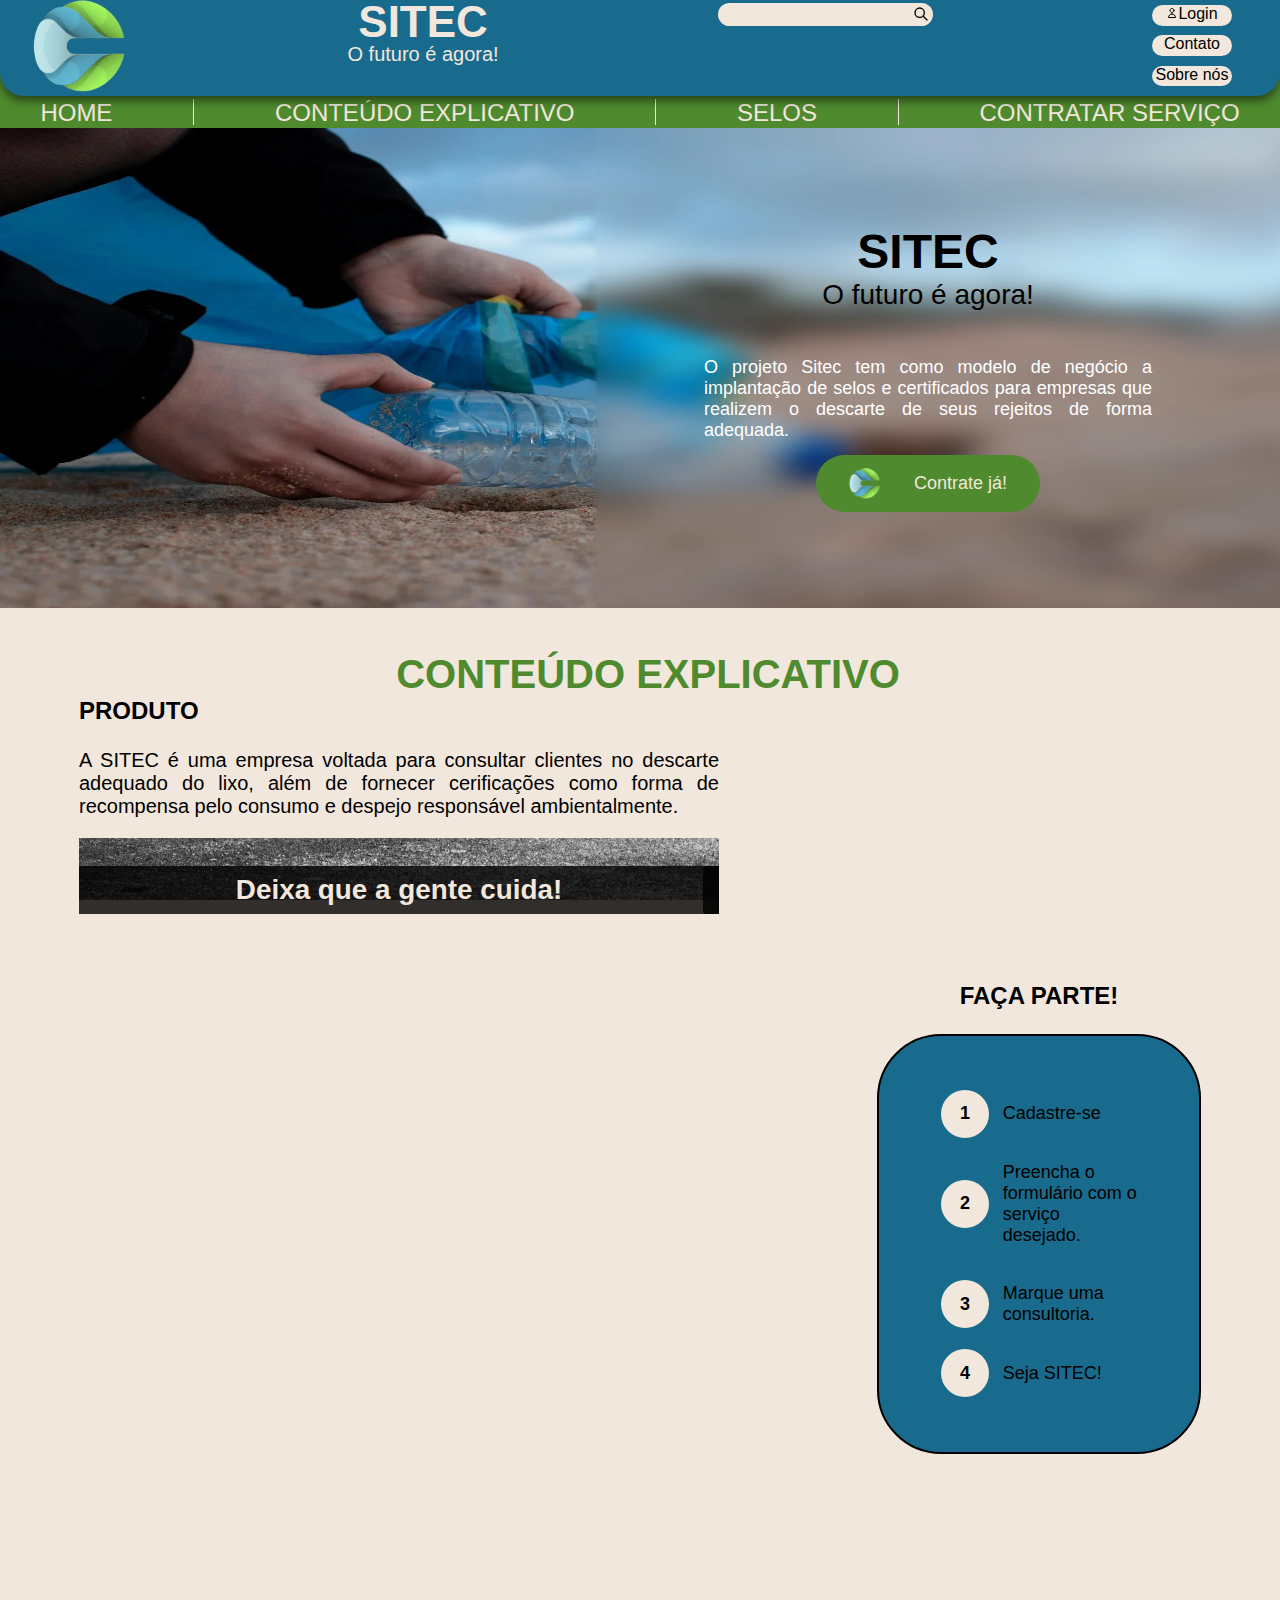
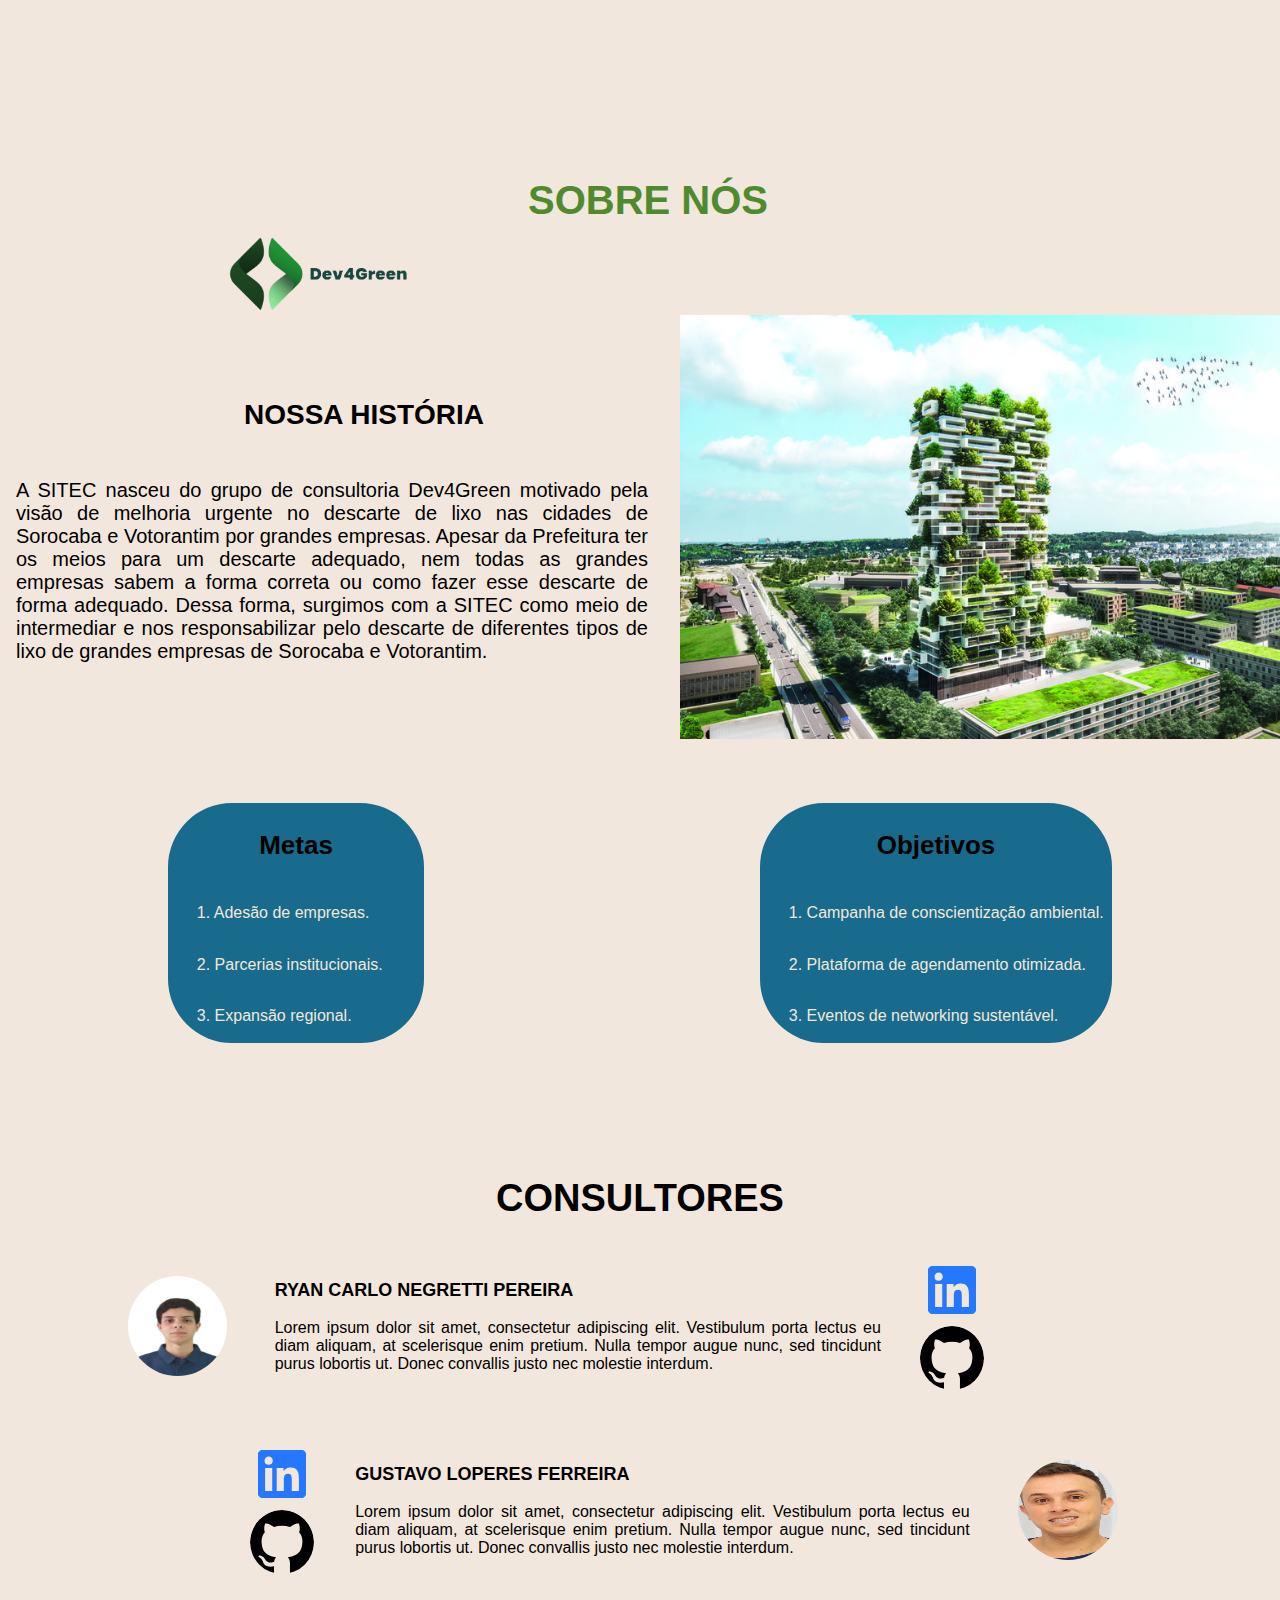
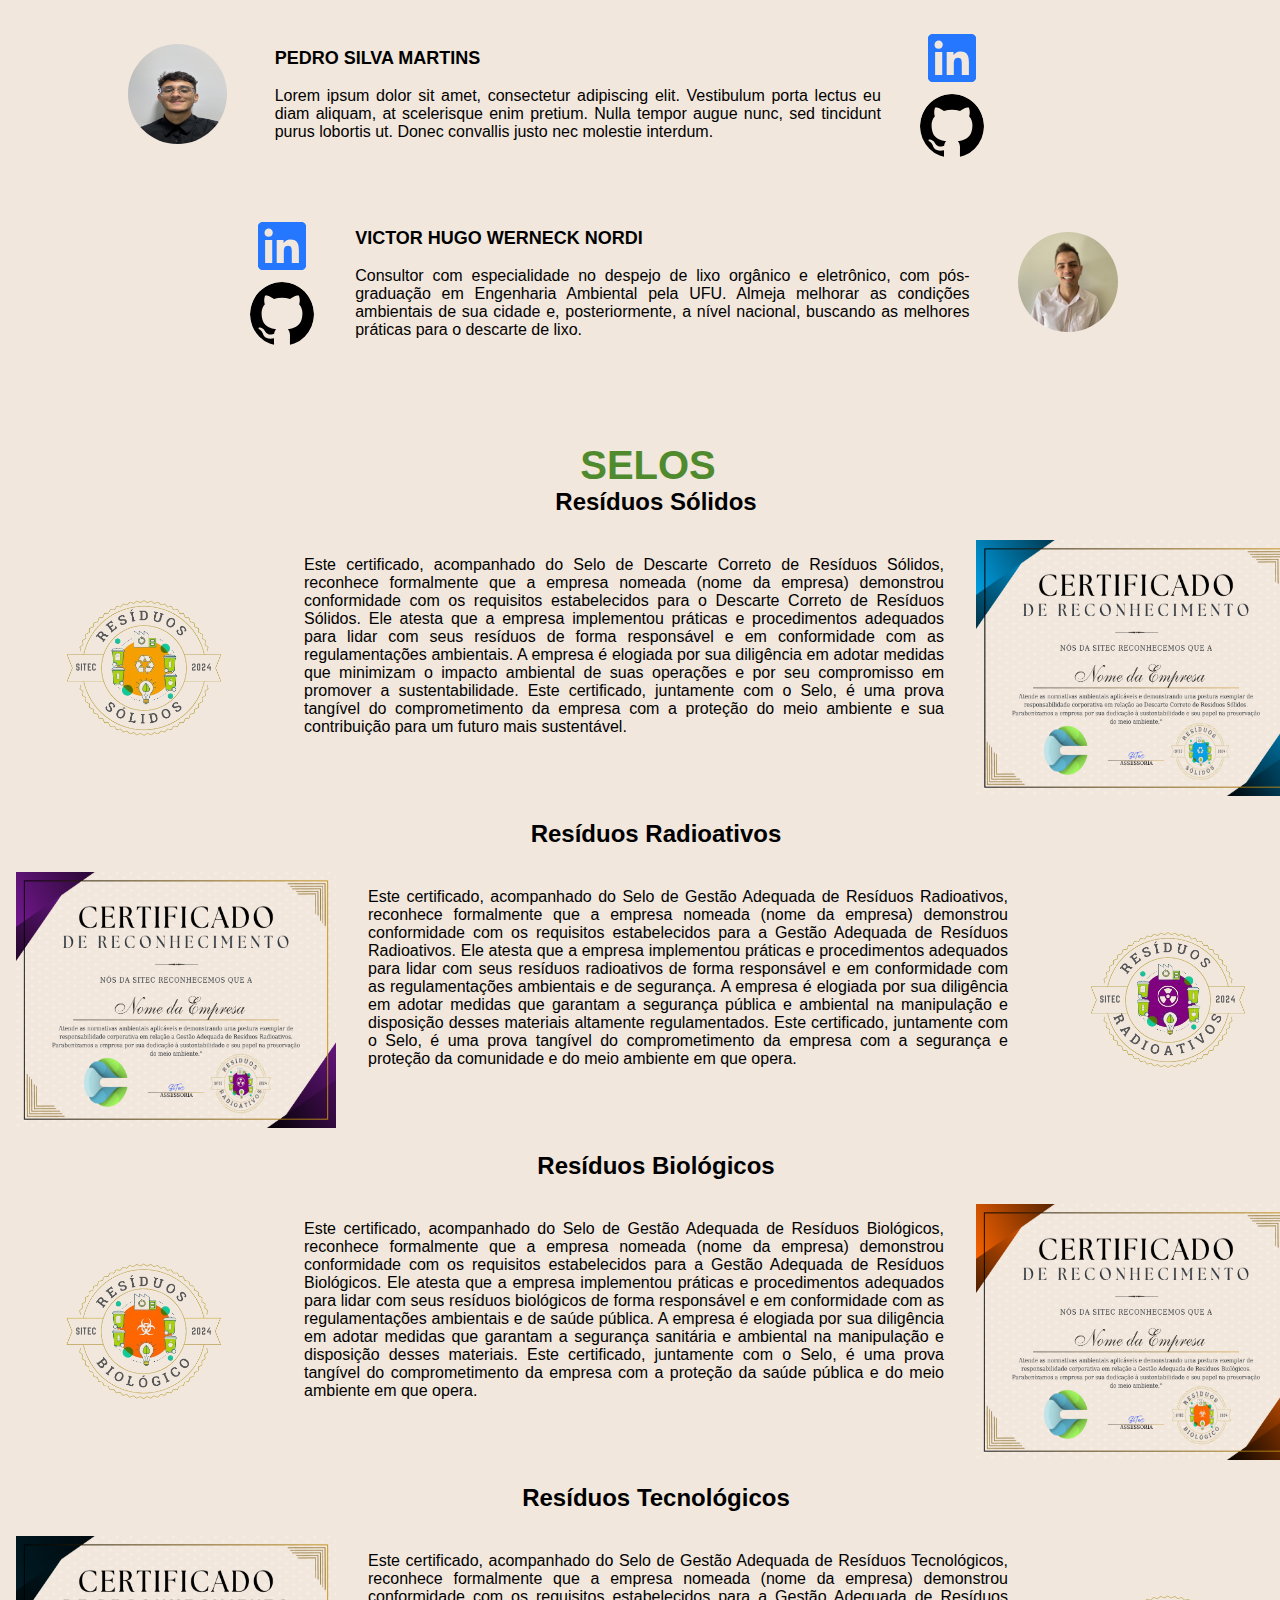
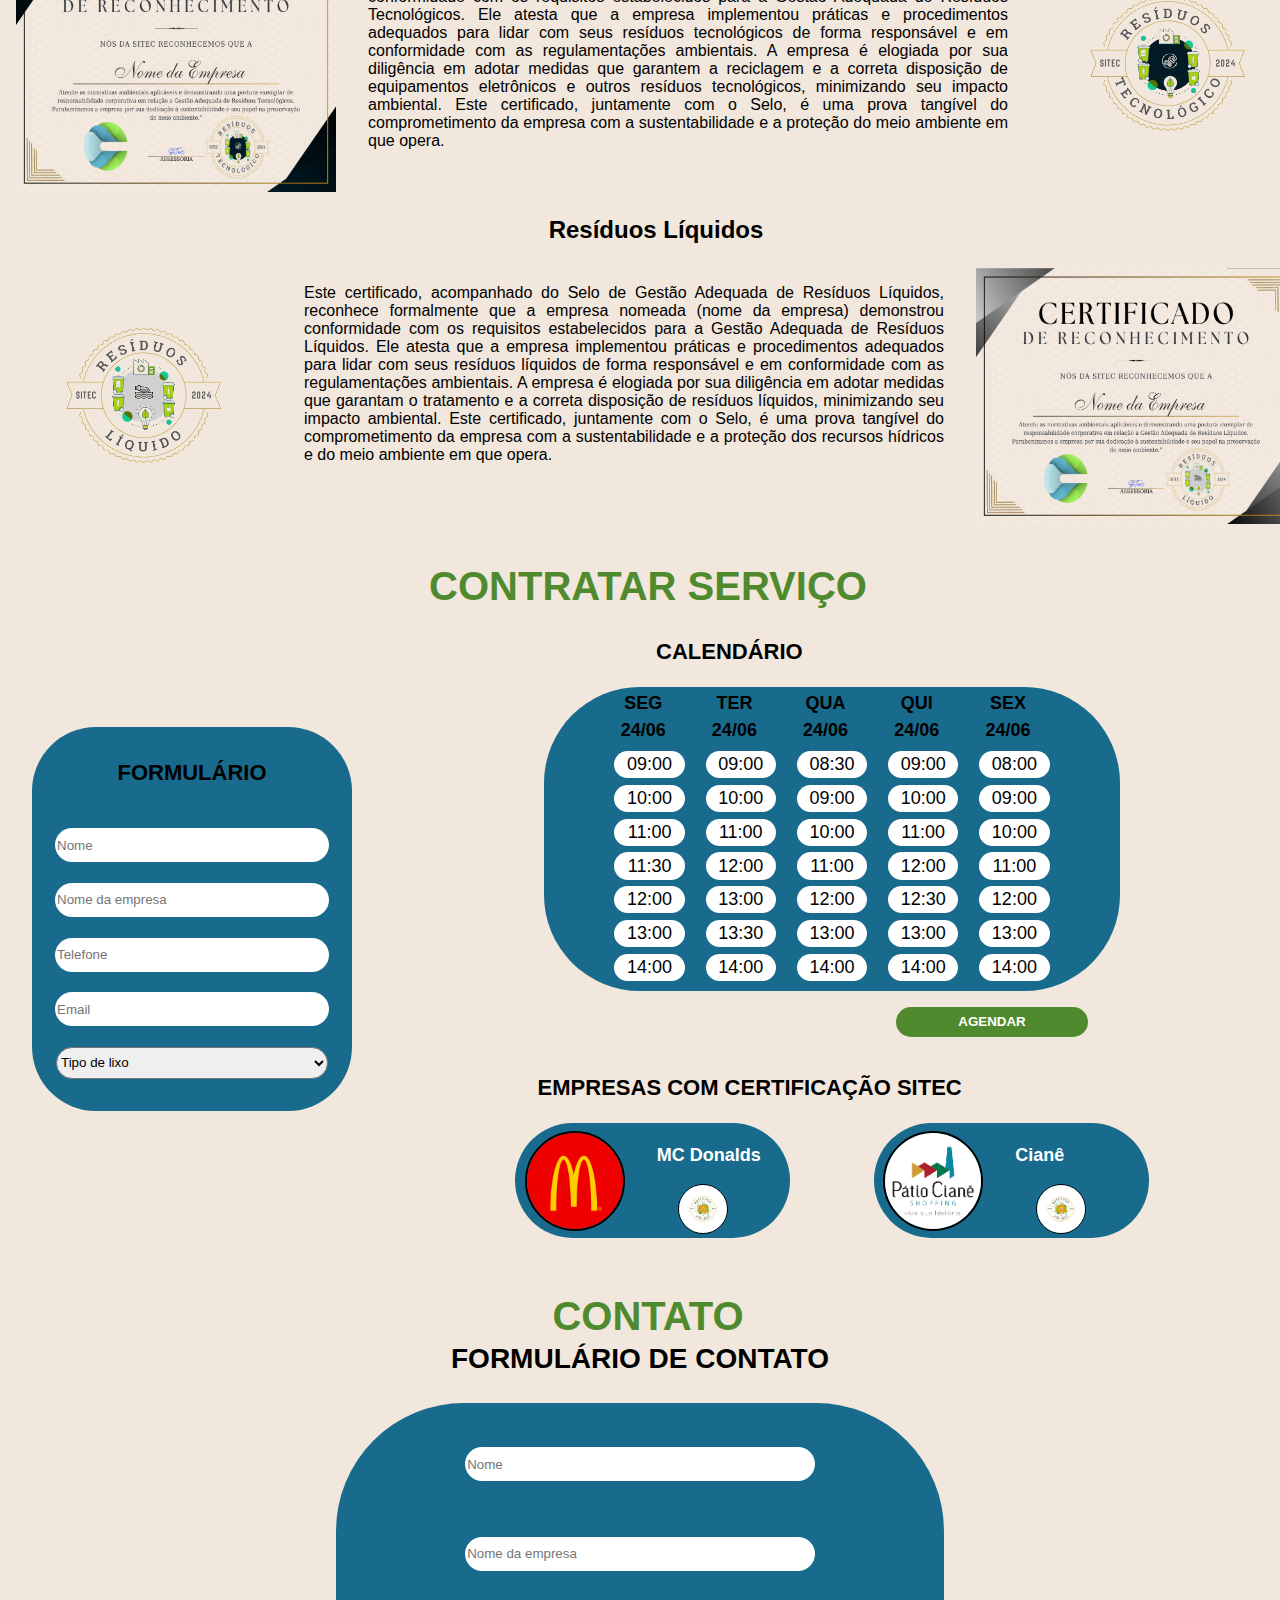
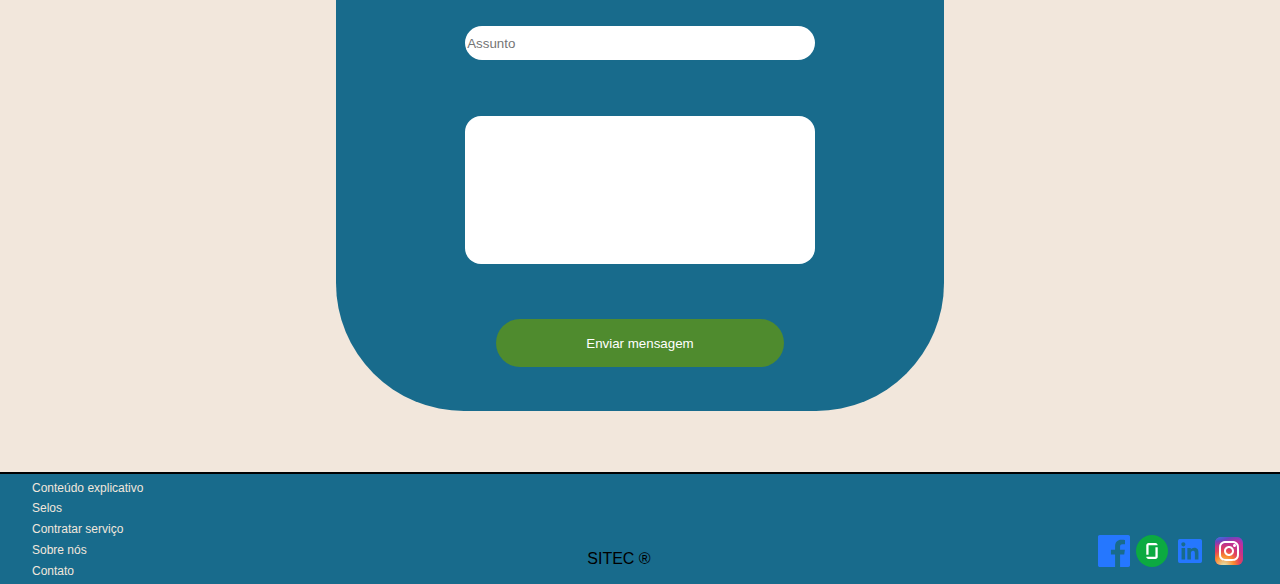
==== index.html @ db208765 "🚑️ BARRA HORIZONTAL REMOVIDA" ====
<!DOCTYPE html>
<html lang="en">
<head>
    <meta charset="UTF-8">
    <meta name="viewport" content="width=device-width, initial-scale=1.0">
    <link rel="icon" type="image/x-icon" href="/imgs/sitec-logo-no-bg.png">
    <link rel="stylesheet" href="style.css">

    <script src= 
"https://cdn.jsdelivr.net/npm/bootstrap@5.2.3/dist/js/bootstrap.bundle.min.js"> 
    </script> 
    <title>SITEC</title>
</head>
<body>
    <div id="header-div">
        <img src="./imgs/sitec-logo-no-bg.png" alt="Logo" id="main-logo">
        <div id="sitec-div">
            <p id="sitec-header">SITEC</p>
            <p id="sitec-tag-header">O futuro é agora!</p>
        </div>
        <div id="search-div">
            <img src="./imgs/lupa.svg" alt="Lupa">
        </div>
        <div id="buttons-header">
            <a class="button-header" href="index1.html">
            <img src="./imgs/user.svg" alt="User">Login</a>
            <a class="button-header" href="#contato">Contato</a>
            <a href="#sobre-nos" class="button-header" id="sobre-nos-but">Sobre nós</a>
        </div>
    </div>
    <div id="tabs-div" class="tabs-div">
        
        <a class="tabs-text" href="#main-pic">
        <p>HOME</p>
        </a>
        <div class="divider"></div>
        <a class="tabs-text" href="#conteudo-explicativo">
        <p>CONTEÚDO EXPLICATIVO</p>
        </a>
        <div class="divider"></div>
        <a class="tabs-text"  href="#selos">
        <p >SELOS</p>
        </a>
        <div class="divider"></div>
        <a class="tabs-text"  href="#contratar-servico">
        <p >CONTRATAR SERVIÇO</p>
        </a>
    </div>
    <div class="main-content">
        <div class="container-img">
        <img src="./imgs/main-pic.jpg" id="main-pic">
        <div class="top-right">
            <p id="img-txt-title">SITEC</p>
            <p id="img-txt-tag">O futuro é agora!</p>
            <p id="text-img">O projeto Sitec tem como modelo de negócio a implantação de selos e certificados para empresas que realizem o descarte de seus rejeitos de forma adequada. </p>
            <a id="main-button" href="#contratar-servico">
                <img src="/imgs/sitec-logo-no-bg.png" alt="Logo" id="img-button">
                <p id="button-text">Contrate já!</p>
            </a>
        </div>
        </div>
        <div id="conteudo-explicativo" class="tab">
            <p class="tab-title">CONTEÚDO EXPLICATIVO</p>
            <div class="tab-content" id="conteudo-div">
                <div id="produto-left">
                    <div id="explicacao-produto">
                        <p class="titles">PRODUTO</p>
                        <p class="texts-produto">A SITEC é uma empresa voltada para consultar clientes no descarte adequado do lixo, além de fornecer cerificações como forma de recompensa pelo consumo e despejo responsável ambientalmente.</p>
                    </div>
                    <div id="carrousel">
                        <div class="carousel_items">
                            <div class="carousel_item item1">
                                <p class="carousel_text">Deixa que a gente cuida!</p>
                            </div>
                            <div class="carousel_item item2">
                                <p class="carousel_text">Seja SITEC!</p>
                            </div>
                            <div class="carousel_item item3">
                                <p class="carousel_text">Cuidando do ambiente!</p>
                            </div>
                          </div>
                    </div>
                </div>
                <div  id="produto-right">
                    <p class="titles-parte">FAÇA PARTE!</p>
                    <div id="tutorial">
                        <div class="tutorial-item">
                            <div class="componente-tutorial">
                                <div class="circle-tutorial">
                                    <p class="tutorial-number">1</p>
                                    
                                </div>

                                    <div class="txt-tutorial-div">
                                <p class="tutorial-txt">Cadastre-se</p>
                                    </div>
                            </div>
                        </div>
                        <div class="tutorial-item">
                            <div class="componente-tutorial">
                                <div class="circle-tutorial">
                                    <p class="tutorial-number">2</p>
                                </div>
                                <div class="txt-tutorial-div">
                                <p class="tutorial-txt">Preencha o formulário com o serviço desejado.</p>
                            </div>
                        </div>
                        </div>
                        <div class="tutorial-item">
                            <div class="componente-tutorial">
                                <div class="circle-tutorial">
                                    <p class="tutorial-number">3</p>
                                </div>
                                <div class="txt-tutorial-div">
                                <p class="tutorial-txt">Marque uma consultoria.</p>
                            </div>
                            </div>
                        </div>
                        <div class="tutorial-item">
                            <div class="componente-tutorial">
                                <div class="circle-tutorial">
                                    <p class="tutorial-number">4</p>
                                </div>
                                <div class="txt-tutorial-div">
                                <p class="tutorial-txt">Seja SITEC!</p>
                            </div>
                            </div>
                        </div>
                    </div>
                </div>
            </div>
        </div>
        
        <div id="sobre-nos" class="tab">
            <p class="tab-title">SOBRE NÓS</p>
            <div class="tab-content" id="conteudo-dev">
                <div id="nossa-historia" class="tab" >
                    
                    <img src="./imgs/Logo-dev-semfundo.png" width="200px">
                    
                    
                </div>
            </div>
                <div class="balaorow">  
                    <div id="nossa-historia-texto">
                    <p class="historia-titulo" >NOSSA HISTÓRIA</p>
                        <p class="texts">A SITEC nasceu do grupo de consultoria Dev4Green motivado pela visão de melhoria urgente no descarte de lixo nas cidades de Sorocaba e Votorantim por grandes empresas. Apesar da Prefeitura ter os meios para um descarte adequado, nem todas as grandes empresas sabem a forma correta ou como fazer esse descarte de forma adequado. Dessa forma, surgimos com a SITEC como meio de intermediar e nos responsabilizar pelo descarte de diferentes tipos de lixo de grandes empresas de Sorocaba e Votorantim.</p>
                    </div><img src="./imgs/img-nossa-historia" width="600px">
                </div>
            </div>
            <div class="div-bordas-metas">
            <div id="tutorial-metas" >
                            <p class="tutorial-number-dev">Metas</p>
                            <p class="tutorial-number-dev-txt">1. Adesão de empresas.</p>

                            <p class="tutorial-number-dev-txt">2. Parcerias institucionais.</p>
                            <p class="tutorial-number-dev-txt">3. Expansão regional.</p>
            </div>
         
            <div id="tutorial-objetivos">

                                <p class="tutorial-number-dev">Objetivos</p>

                                <p class="tutorial-number-dev-txt">1. Campanha de conscientização ambiental.</p>
                                <p class="tutorial-number-dev-txt">2. Plataforma de agendamento otimizada.</p>
                                <p class="tutorial-number-dev-txt">3. Eventos de networking sustentável.</p>
            </div>
            </div>
            <div id="div-consult">
                <p class="consultores-titulo" >CONSULTORES</p>
                <div class="div-consultores">
                    <div class="left-pp-consultores">
                        <img class="consultores-img" src="./imgs/Mídia.jpg" alt="Ryan">
                        <div class="txt-consultores">
                            <p class="nome-consultor">RYAN CARLO NEGRETTI PEREIRA</p>
                            <p class="resumo-consultor">Lorem ipsum dolor sit amet, consectetur adipiscing elit. Vestibulum porta lectus eu diam aliquam, at scelerisque enim pretium. Nulla tempor augue nunc, sed tincidunt purus lobortis ut. Donec convallis justo nec molestie interdum.</p>
                        </div>
                        <div class="div-social div-social-left">
                            <a href=""><img class="social-consultores" class="social-consultores" src="./imgs/linkedin.svg" alt="Linkedin"></a>
                            <a href="https://github.com/RyanCarloNegrettiPereira"><img class="social-consultores" src="./imgs/git.svg" alt="GitHub"></a>
                        </div>
                    </div>
                    <div class="right-pp-consultores">
                        <div class="div-social div-social-right">
                            <a href=""><img class="social-consultores" src="./imgs/linkedin.svg" alt="Linkedin"></a>
                            <a href="https://github.com/GLFspedine"><img class="social-consultores" src="./imgs/git.svg" alt="GitHub"></a>
                        </div>
                        
                        <div class="txt-consultores">
                            <p class="nome-consultor">GUSTAVO LOPERES FERREIRA</p>
                            <p class="resumo-consultor">Lorem ipsum dolor sit amet, consectetur adipiscing elit. Vestibulum porta lectus eu diam aliquam, at scelerisque enim pretium. Nulla tempor augue nunc, sed tincidunt purus lobortis ut. Donec convallis justo nec molestie interdum.</p>
                        </div>
                        <img class="consultores-img" src="./imgs/MicrosoftTeams-image (1).png" alt="Gustavo">
                    </div>
                    <div class="left-pp-consultores">
                        <img class="consultores-img" src="./imgs/WhatsApp Image 2024-03-07 at 21.15.32 (1).jpeg" alt="Pedro">
                        <div class="txt-consultores">
                            <p class="nome-consultor">PEDRO SILVA MARTINS</p>
                            <p class="resumo-consultor">Lorem ipsum dolor sit amet, consectetur adipiscing elit. Vestibulum porta lectus eu diam aliquam, at scelerisque enim pretium. Nulla tempor augue nunc, sed tincidunt purus lobortis ut. Donec convallis justo nec molestie interdum.</p>
                        </div>
                        <div class="div-social div-social-left">
                            <a href=""><img class="social-consultores" src="./imgs/linkedin.svg" alt="Linkedin"></a>
                            <a href="https://github.com/Pedro8k"><img class="social-consultores" src="./imgs/git.svg" alt="GitHub"></a>
                        </div>
                    </div>
                    <div class="right-pp-consultores">
                        <div class="div-social div-social-right">
                            <a href="https://www.linkedin.com/in/victor-hugo-werneck-nordi-65756019a"><img class="social-consultores" src="./imgs/linkedin.svg" alt="Linkedin"></a>
                            <a href="https://github.com/nordivi"><img class="social-consultores" src="./imgs/git.svg" alt="GitHub"></a>
                        </div>
                        
                        <div class="txt-consultores">
                            <p class="nome-consultor">VICTOR HUGO WERNECK NORDI</p>
                            <p class="resumo-consultor">Consultor com especialidade no despejo de lixo orgânico e eletrônico, com pós-graduação em Engenharia Ambiental pela UFU. Almeja melhorar as condições ambientais de sua cidade e, posteriormente, a nível nacional, buscando as melhores práticas para o descarte de lixo.</p>
                        </div>
                        <img class="consultores-img" src="./imgs/pp.jpg" alt="Victor">
                    </div>
                </div>
            </div>
        </div>

    <div id="selos" class="tab">
        <p class="tab-title">SELOS</p>
        <div class="tab-content" id="selos-div">
            <div class="tab-div">
                    <p class="titulo-selo">Resíduos Sólidos</p>
                    <div class="div-selos">
                        <img class="img-selo" src="./imgs/selo-residuos-solidos-removebg-preview.png" alt="Selo resíduos sólidos">
                        <p class="text-selo">
                            Este certificado, acompanhado do Selo de Descarte Correto de Resíduos Sólidos, reconhece formalmente que a empresa nomeada (nome da empresa) demonstrou conformidade com os requisitos estabelecidos para o Descarte Correto de Resíduos Sólidos. Ele atesta que a empresa implementou práticas e procedimentos adequados para lidar com seus resíduos de forma responsável e em conformidade com as regulamentações ambientais. A empresa é elogiada por sua diligência em adotar medidas que minimizam o impacto ambiental de suas operações e por seu compromisso em promover a sustentabilidade. Este certificado, juntamente com o Selo, é uma prova tangível do comprometimento da empresa com a proteção do meio ambiente e sua contribuição para um futuro mais sustentável.                        </p>
                        <img class="img-certificado" src="./imgs/Resíduos Sólidos.png" alt="Certificado resíduos">
                    </div>

                    <p class="titulo-selo">Resíduos Radioativos</p>
                    <div class="div-selos">
                        <img class="img-certificado" src="./imgs/Resíduos Radioativos.png" alt="Certificado resíduos">
                        <p class="text-selo">
                            Este certificado, acompanhado do Selo de Gestão Adequada de Resíduos Radioativos, reconhece formalmente que a empresa nomeada (nome da empresa) demonstrou conformidade com os requisitos estabelecidos para a Gestão Adequada de Resíduos Radioativos. Ele atesta que a empresa implementou práticas e procedimentos adequados para lidar com seus resíduos radioativos de forma responsável e em conformidade com as regulamentações ambientais e de segurança. A empresa é elogiada por sua diligência em adotar medidas que garantam a segurança pública e ambiental na manipulação e disposição desses materiais altamente regulamentados. Este certificado, juntamente com o Selo, é uma prova tangível do comprometimento da empresa com a segurança e proteção da comunidade e do meio ambiente em que opera.                        </p>
                        <img class="img-selo" src="./imgs/SITEC_RADIO-removebg-preview.png" alt="Selo resíduos sólidos">
                    </div>
                    <p class="titulo-selo">Resíduos Biológicos</p>
                    <div class="div-selos">
                        <img class="img-selo" src="./imgs/selo_biologico-removebg-preview.png" alt="Selo resíduos sólidos">
                        <p class="text-selo">
                            Este certificado, acompanhado do Selo de Gestão Adequada de Resíduos Biológicos, reconhece formalmente que a empresa nomeada (nome da empresa) demonstrou conformidade com os requisitos estabelecidos para a Gestão Adequada de Resíduos Biológicos. Ele atesta que a empresa implementou práticas e procedimentos adequados para lidar com seus resíduos biológicos de forma responsável e em conformidade com as regulamentações ambientais e de saúde pública. A empresa é elogiada por sua diligência em adotar medidas que garantam a segurança sanitária e ambiental na manipulação e disposição desses materiais. Este certificado, juntamente com o Selo, é uma prova tangível do comprometimento da empresa com a proteção da saúde pública e do meio ambiente em que opera.                        </p>
                        <img class="img-certificado" src="./imgs/Resíduos Biológicos.png" alt="Certificado resíduos">
                    </div>

                    <p class="titulo-selo">Resíduos Tecnológicos</p>
                    <div class="div-selos">
                        <img class="img-certificado" src="./imgs/Resíduos Tecnológicos.png" alt="Certificado resíduos">
                        <p class="text-selo">
                            Este certificado, acompanhado do Selo de Gestão Adequada de Resíduos Tecnológicos, reconhece formalmente que a empresa nomeada (nome da empresa) demonstrou conformidade com os requisitos estabelecidos para a Gestão Adequada de Resíduos Tecnológicos. Ele atesta que a empresa implementou práticas e procedimentos adequados para lidar com seus resíduos tecnológicos de forma responsável e em conformidade com as regulamentações ambientais. A empresa é elogiada por sua diligência em adotar medidas que garantem a reciclagem e a correta disposição de equipamentos eletrônicos e outros resíduos tecnológicos, minimizando seu impacto ambiental. Este certificado, juntamente com o Selo, é uma prova tangível do comprometimento da empresa com a sustentabilidade e a proteção do meio ambiente em que opera.                        </p>                        
                        <img class="img-selo" src="./imgs/selo_tecnologico-removebg-preview.png" alt="Selo resíduos sólidos">
                    </div>
                    <p class="titulo-selo">Resíduos Líquidos</p>
                    <div class="div-selos">
                        <img class="img-selo" src="./imgs/selo_residuo_liquido-removebg-preview.png" alt="Selo resíduos sólidos">
                        <p class="text-selo">
                            Este certificado, acompanhado do Selo de Gestão Adequada de Resíduos Líquidos, reconhece formalmente que a empresa nomeada (nome da empresa) demonstrou conformidade com os requisitos estabelecidos para a Gestão Adequada de Resíduos Líquidos. Ele atesta que a empresa implementou práticas e procedimentos adequados para lidar com seus resíduos líquidos de forma responsável e em conformidade com as regulamentações ambientais. A empresa é elogiada por sua diligência em adotar medidas que garantam o tratamento e a correta disposição de resíduos líquidos, minimizando seu impacto ambiental. Este certificado, juntamente com o Selo, é uma prova tangível do comprometimento da empresa com a sustentabilidade e a proteção dos recursos hídricos e do meio ambiente em que opera.                        </p>
                        <img class="img-certificado" src="./imgs/Resíduos Liquidos.png" alt="Certificado resíduos">
                    </div>
            </div>
        </div>
        
    </div>

    <div id="contratar-servico" class="tab">
        <p class="tab-title">CONTRATAR SERVIÇO</p>
        <div class="tab-content" id="contratar-div">
            <div id="formulario-contratar">
                
                <form id="form-contratar">
                    <div id="div-form">
                    <p id="title-formulario">FORMULÁRIO</p>
                    <input class="contratar-class" type="text" name="name" id="name" placeholder="Nome">
                    <input class="contratar-class" type="text" name="empresa" id="empresa" placeholder="Nome da empresa">
                    <input class="contratar-class" type="tel" name="telefone" id="telefone" placeholder="Telefone">
                    <input class="contratar-class" type="email" name="email" id="email" placeholder="Email">
                    <div class="multiselect">
                        <div class="selectBox" onclick="showCheckboxes()">
                          <select>
                            <option>Tipo de lixo</option>
                          </select>
                          <div class="overSelect"></div>
                        </div>
                        <div id="checkboxes">
                          <label for="one">
                            <input type="checkbox" id="one" />Orgânico</label>
                          <label for="two">
                            <input type="checkbox" id="two" />Eletrônico</label>
                          <label for="three">
                            <input type="checkbox" id="three" />Industrial</label>
                        </div>
                      </div>
                </div></form>
            </div> 
            <div id="right-contratar">
                <p class="contrate-txt">CALENDÁRIO</p>
                <div id="calendario-contratar">
                    <div id="div-calendario">
                        <div id="div-horario">
                            <div>
                                <p class="semana">SEG</p>
                                <p class="semana">24/06</p>
                                <p class="horario">09:00</p>
                                <p class="horario">10:00</p>
                                <p class="horario">11:00</p>
                                <p class="horario">11:30</p>
                                <p class="horario">12:00</p>
                                <p class="horario">13:00</p>
                                <p class="horario">14:00</p>
                            </div>
                            <div>
                                <p class="semana">TER</p>
                                <p class="semana">24/06</p>
                                <p class="horario">09:00</p>
                                <p class="horario">10:00</p>
                                <p class="horario">11:00</p>
                                <p class="horario">12:00</p>
                                <p class="horario">13:00</p>
                                <p class="horario">13:30</p>
                                <p class="horario">14:00</p>
                            </div>
                            <div>
                                <p class="semana">QUA</p>
                                <p class="semana">24/06</p>
                                <p class="horario">08:30</p>
                                <p class="horario">09:00</p>
                                <p class="horario">10:00</p>
                                <p class="horario">11:00</p>
                                <p class="horario">12:00</p>
                                <p class="horario">13:00</p>
                                <p class="horario">14:00</p>
                            </div>
                            <div>
                                <p class="semana">QUI</p>
                                <p class="semana">24/06</p>
                                <p class="horario">09:00</p>
                                <p class="horario">10:00</p>
                                <p class="horario">11:00</p>
                                <p class="horario">12:00</p>
                                <p class="horario">12:30</p>
                                <p class="horario">13:00</p>
                                <p class="horario">14:00</p>
                            </div>
                            <div>
                                <p class="semana">SEX</p>
                                <p class="semana">24/06</p>
                                <p class="horario">08:00</p>
                                <p class="horario">09:00</p>
                                <p class="horario">10:00</p>
                                <p class="horario">11:00</p>
                                <p class="horario">12:00</p>
                                <p class="horario">13:00</p>
                                <p class="horario">14:00</p>
                            </div>
                        </div>
                    </div>
                </div>
                <button class="main-button" id="botao-agendar">AGENDAR</button>
                <div id="empresas-contratar">
                    <p class="contrate-cal-txt">EMPRESAS COM CERTIFICAÇÃO SITEC</p>
                    <div id="empresas-sitec">
                        <div class="div-empresas">
                            <img src="./imgs/mc.jpg" alt="Mc Donalds" class='logo-empresas'>
                            <div class="empresa-borda">
                            <p class="txt-contratar">MC Donalds</p>
                            <img class="selo-contratar" src="./imgs/selo-residuos-solidos.png" alt="certificado residuos">
                            </div>
                        </div>
                        <div class="div-empresas">
                            <img src="./imgs/ciane.png" alt="Mc Donalds" class='logo-empresas'>
                            <div class="empresa-borda">
                            <p class="txt-contratar">Cianê</p>
                            <img class="selo-contratar" src="./imgs/selo-residuos-solidos.png" alt="certificado residuos">
                            </div>
                        </div>
                    </div>
                </div>
            </div>
        </div>
        
    </div>

    <div id="contato" class="tab">
        <p class="tab-title">CONTATO</p>
        <div class="tab-content" id="contato-div">
            <div id="contato-div" class="tab">
                <p id="txt-contato">FORMULÁRIO DE CONTATO</p>
                <div id="div-contato">
                    <form id="form-contato">
                        <input class="contato-class" type="text" name="name" id="name" placeholder="Nome">
                        <input class="contato-class" type="text" name="empresa" id="empresa" placeholder="Nome da empresa">
                        <input class="contato-class" type="text" name="assunto" id="assunto" placeholder="Assunto">
                        <textarea name="mensagem" id="msg" cols="30" rows="10"></textarea>
                        <button id="button-contato">Enviar mensagem</button>
                    </form>
                </div>
            </div>
        </div>
        
    </div>

    <div id="foot-note">
        <div id="foot-left">
            <a class="foot-content" href="#conteudo-explicativo">Conteúdo explicativo</a>
            <a class="foot-content"  href="#selos">Selos</a>
            <a class="foot-content" href="#contratar-servico">Contratar serviço</a>
            <a href="#sobre-nos" class="foot-content">Sobre nós</a>
            <a href="#contato" class="foot-content">Contato</a>
        </div>
        <p id="copyright">SITEC ®</p>
        <div id="foot-right">
            <img class="foot-img" src="./imgs/face.svg" alt="Face">
            <img class="foot-img" src="./imgs/glassdoor.svg" alt="Glassdoor">
            <img class="foot-img" src="./imgs/linkedin.svg" alt="Linkedin">
            <img class="foot-img" src="./imgs/instagram.svg" alt="Instagram">
        </div>
    </div>
    <script src="./functions.js"></script>
</body>
</html>
---- style.css ----
:root{
    --primary-color: #186B8C;
    --secondary-color: #4f8b2e;
    --background-color: #F2E7DC;
    --black: #000000;
    --project-font-family: 'Montserrat', sans-serif;
}

body {
    background-color: var(--background-color);
    font-family: var(--project-font-family);
    margin: 0;
    width: 100%;
    overflow-x: hidden;
    max-width: 100%;
}

#header-div {
    background-color: var(--primary-color);
    height: 6rem;
    border-radius: 0 0 1.5rem 1.5rem;
    box-shadow: 0px 5px 10px 0px rgba(0, 0, 0, 0.5);
    position: relative;
    z-index: 2;
    display: flex;
    flex-direction: row;
    justify-content: space-between;
}

#main-logo{
  width: 6rem;
  margin-left: 2rem
}

#sitec-div{
  display: flex;
  flex-direction: column;
  justify-content: space-around;
  align-items: center;
  height: 4rem;
}

#sitec-header{
  font-size: 44px;
  color: var(--background-color);
  margin-top: -0.2rem;
  font-weight: 900;
}

#sitec-tag-header{
  color: var(--background-color);
  font-size: 20px;
  margin-top: -3rem;
}

#buttons-header{
  display: flex;
  flex-direction: column;
  justify-content: space-around;
}

#button-register{
  display: flex;
  flex-direction: column;
  justify-content: space-around;
}

.button-header{
  height: 1.3rem;
  background-color: var(--background-color);
  width: 5rem;
  color: var(--black);
  margin-right: 3rem;
  border-radius: 2rem;
  text-align: center;
  cursor: pointer;
}

#sobre-nos{
  display: flex;
  flex-direction: column;
  justify-content: space-around;

}

#search-div{
  width: 13rem;
  background-color: var(--background-color);
  height: 1rem;
  margin-top: 0.2rem;
  display: flex;
  justify-content: end;
  padding: 0.2rem;
  border-radius: 2rem;
}



.tabs-div {
    background-color: var(--secondary-color);
    width: 100%; 
    display: flex;
    flex-direction: row;
    height: 17rem;
    z-index: 1; 
    justify-content: space-around;
    box-shadow: 0px 5px 10px 0px rgba(0, 0, 0, 0.5);
    border: none;
    margin-top: -15rem;
}

.tabs-text{
  color: var(--background-color);
  font-size: 24px;
  margin-top: 13.7rem;
}

.divider{
  background-color: var(--background-color);
  height: 26px;
  width: 1px;
  margin-top: 15.2rem;
}

.sticky {
    position: fixed;
    top: 0;
    width: 100%;
    z-index: 3;
}

#main-pic {
    height: 30rem;
    width: 100%;
}

.top-right {
    position: absolute;
    top: 10%;
    right: 10%;
    display: flex;
    flex-direction: column;
    align-items: center;
  }

  .container-img {
    position: relative;
    text-align: center;
    color: white;
    
  }

  #img-txt-title{
    font-size: 48px;
    color: var(--black);
    font-family: var(--project-font-family);
    font-weight: bold;
  }

  #img-txt-tag{
    font-size: 28px;
    color: var(--black);
    margin-top: -3rem;
    font-family: var(--project-font-family);
  }

  .tab-title{
    color: var(--secondary-color);
    font-weight: 800;
    font-size: 40px;
    text-align: center;
    margin-left: 1rem;
    align-items: center;
    margin-bottom: -1.5rem;
  }

  #text-img{
    width:28rem;
    height: 8rem;
    justify-content: center;
    display: flex;
    font-size: 18px;
    text-align: justify;
  }

 

  #img-button{
    width: 2rem;
  }


  #tutorial-objetivos{
    margin: 4rem;
    width: 24rem;
    background-color: var(--primary-color);
    height: 15rem;
    border-radius: 4rem;
    align-self: center;
  }

  #tutorial-metas{
    margin: 4rem;
    width: 16rem;
    background-color: var(--primary-color);
    height: 15rem;
    border-radius: 4rem;
    display: flex;
    flex-direction: column;
    justify-content: space-evenly;
  }

  #tutorial-objetivos{
    margin: 4rem;
    width: 22rem;
    background-color: var(--primary-color);
    height: 15rem;
    border-radius: 4rem;
    align-self: center;
    display: flex;
    flex-direction: column;
    justify-content: space-evenly;
  }

  #componente-tutorial-metas{
    display: flex;
    flex-direction: row;
    justify-content: space-evenly;
    align-items: center;
  }

  #circle-metas-tutorial{
    border-radius: 50%;
    background-color: var(--background-color);
    width: 3rem;
    height: 3rem;
    text-align: center;
    display: flex;
  }

  #main-button{
    display: flex;
    flex-direction: row;
    justify-content: space-evenly;
    width: 14rem;
    border: none;
    cursor: pointer;
    background-color: var(--secondary-color);
    border-radius: 4rem;
    align-items: center;
    margin-top: -3rem;
  }

  #button-text{
    font-weight: 500;
    font-size: 18px;
    
  }

  .titles {
    color: var(--black);
    font-weight: bold;
    font-size: 24px;
  }

  .texts {
    color: var(--black);
    font-weight: 300;
    font-size: 20px;
    text-align: justify;
    width: 100%;
    margin-right: 4rem;
    align-self: center;
  }

  #conteudo-div{
    display: flex;
    flex-direction: row;
    justify-content: space-around;
    align-items: center;
  }

  #conteudo-dev{
    display: flex;
    flex-direction: row;
    justify-content: left;

  }

  #Dev{
    width: 8rem;
    margin-left: 2rem
  }

  #tutorial{
    width: 14rem;
    background-color: var(--primary-color);
    height: 20rem;
    border-radius: 4rem;
    align-self: center;
    border: 2px solid var(--black)
  }

  #produto-left {
    width: 50%;
  }

  .carrousel-img{
    width: 36rem;
  }

  .texts-produto{
    color: var(--black);
    font-weight: 300;
    font-size: 20px;
    text-align: justify;
    width: 100%;
    margin-right: 4rem;
    align-self: center;
  }

  .div-bordas-metas{
    display: flex;
    flex-direction: row;
    justify-content: space-around;
    align-items: center;
  }

  #explicacao-produto{
    text-align: left;
  }

  .circle-tutorial{
    border-radius: 50%;
    background-color: var(--background-color);
    width: 3rem;
    height: 3rem;
    text-align: center;
    display: flex;
    
  }

  #tutorial{
    display: flex;
    flex-direction: column;
    justify-content: space-evenly;
    padding: 3rem;
  }

a{
  text-decoration: none;
  color: var(--background-color)
}
  .tutorial-number{
    color: var(--black);
    align-self: center;
    padding-left: 1.2rem;
    font-weight: bold;
    font-size: 18px;
  }

  .tutorial-number-dev{
    align-self: center;
    font-weight: 900;
    font-size: 26px;
  }

  .componente-tutorial{
    display: flex;
    flex-direction: row;
    justify-content: space-evenly;
    align-items: center;
    
  }

  .txt-tutorial-div{
    width: 60%;
    color: var(--black)
  }

  .tutorial-txt{
    font-size: 18px;
    font-weight: 500;
  }

  #foot-left{
    display: flex;
    flex-direction: column;
    justify-content: space-evenly;
  }

  #foot-note{
    width: 100%;
    height: 6.9rem;
    border-top: 2px solid black;
    background-color: var(--primary-color);
    display: flex;
    flex-direction: row;
    justify-content: space-between;
    padding-left: 2rem;
  }

  textarea{
    resize: none;
  }

.foot-content{
  font-size: 12px;
  text-align: left;
}

#copyright{
  display: flex;
  align-self: end;
  justify-content: end;
}

#foot-right{
  display: flex;
  flex-direction: row;
  height: 2rem;
  margin-right: 4rem;
  align-items: end;
  padding-top: 4rem;
}

.foot-img{
  height: 2rem;
  align-self: end;
  margin: 0.2rem;
}


#formulario-contratar{
  width: 20rem;
  height: 24rem;
  background-color: var(--primary-color);
  border-radius: 4rem;
  display: flex;
  flex-direction: column;
  justify-content: space-evenly;
  margin: 2rem
}

#form-contratar{
  height: 100%;
  width: 100%;
}

#div-form{
  display: flex;
  flex-direction: column;
  align-items: center;
  justify-content: space-around;
  height: 100%;
  padding: 0 1.3rem 0 1.3rem
}

#title-formulario{
  font-weight: bold;
  font-size: 22px
}

.contratar-class{
  height: 2rem;
  width: 16rem;
  border-radius: 6rem;
  border: none;
  margin: 0px 1rem 0px 1rem;
  padding-right: 1rem;
}

#contratar-servico{
  width: 100%
}

#botao-agendar{
  height: 1.9rem;
  width: 12rem;
  border: none;
  border-radius: 6rem;
  background-color: var(--secondary-color);
  color: white;
  font-weight: 700;
  margin-top: 1rem;
  align-self: end;
  margin-right: 12rem;
}

#botao-consultoria{
  height: 1.9rem;
  width: 12rem;
  border: none;
  border-radius: 6rem;
  background-color: var(--secondary-color);
  color: white;
  font-weight: 700;
}

#calendario-contratar{
  background-color: var(--primary-color);
  width: 36rem;
  height: 19rem;
  border-radius: 6rem;
  border: none
}

#right-contratar{
  width: 100%;
  height: 100%;
  display: flex;
  justify-content: center;
  flex-direction: column;
  align-items: center;
  color: var(--black);
  font-size: 18px;
  margin-top: 2rem;
}

#contratar-div{
  display: flex;
  flex-direction: row;
  justify-content: space-around;
  width: 100%;
  align-items: center;
}

.contrate-txt{
  align-self: start;
  color: var(--black);
  font-size: 22px;
  font-weight: bold;
  margin-left: 17rem;
}

.contrate-cal-txt{
  align-self: start;
  color: var(--black);
  font-size: 22px;
  font-weight: 600;
  margin-left: 4rem;
}

#div-horario{
  display: flex;
  flex-direction: row;
  justify-content: space-between;
  width: 100%;
  padding: 4rem;
}

.horario{
  border: none;
  border-radius: 3rem;
  background-color: white;
  padding: 0.2rem;
  margin: 0.4rem;
  width: 4rem;
  text-align: center;
  font-weight: 500;
  cursor: pointer;
}

.semana{
  padding: 0.2rem;
  margin: 0;
  text-align: center;
  width: 4rem;
  font-weight: bold;
}

#div-calendario{
  display: flex;
  flex-direction: row;
  justify-content: center;
  align-items: center;
  height: 100%;
}

#empresas-sitec{
  display: flex;
  flex-direction: row;
  justify-content: space-around;
  width: 100%;
}

.div-empresas{
  width: 16rem;
  height: 6rem;
  background-color: var(--primary-color);
  border-radius: 4rem;
  display: flex;
  flex-direction: row;
  padding: 0.6rem;
  justify-content: flex-start;
  align-items: center;
}

#empresas-contratar{
  display: flex;
  flex-direction: column;
  justify-content: space-around;
  width: 80%;
  margin-bottom: 1rem;
  margin-top: 1rem;
}

.logo-empresas{
  width: 6rem;
  height: 6rem;
  border-radius: 6rem;
  border: 2px solid black;


}

.txt-contratar{
  font-weight: bold;
  margin-left: 2rem;
  color: white
}

#div-contato{
  width: 38rem;
  height: 38rem;
  background-color: var(--primary-color);
  border-radius: 8rem;
  display: flex;
}

#contato-div{
  display: flex;
  flex-direction: column;
  justify-content: center;
  align-items: center;
  margin-bottom: 1.9rem
}

#txt-contato{
  font-weight: bold;
  font-size: 28px;
}

.selo-contratar{
  width: 3rem;
  height: 3rem;
  border-radius: 2rem;
  border: 1px solid black;
  align-self: center;
}

.empresa-borda{
  display: flex;
  flex-direction: column;
  justify-content: center;
  align-items: start;
  width: 100%;
}

.carousel_items {
  display: flex;
  wrap: nowrap;
  overflow: hidden;
}

.carousel_item {
  position: relative;
  min-width: 100%;
  height: 100vh;
  transition: all 0.5s linear;
  background-repeat: no-repeat;
  background-size: cover;
  background-attachment: fixed;
}
.carousel_text {
  position: absolute;
  left: 50%;
  transform: translate(-50%);
  padding: 0.5rem 1rem;
  border-radius: 3px;
  background-color: rgba(0, 0, 0, 0.8);
  color: var(--background-color);
  font-size: calc(1.5rem + 0.3vw);
  font-weight: bolder;
  width: 100%;
  text-align: center;
}

.titles-parte{
  color: var(--black);
  font-weight: bold;
  font-size: 24px;
  text-align: center;
}

.item1 {
  background-image: url('./imgs/carrousel1.jpg');
}
.item2 {
  background-image: url('./imgs/carrousel2.jpg');
}
.item3 {
  background-image: url('./imgs/carrousel3.jpg');
}

#form-contato{
  width: 100%;
  display: flex;
  flex-direction: column;
  justify-content: space-around;
  padding: 1rem;
}

.contato-class{
  width: 60%;
  align-self: center;
  height: 2rem;
  border-radius: 4rem;
  border: none;
}

textarea{
  height: 9rem;
  width: 60%;
  align-self: center;
  border-radius: 1rem;
  border: none;
  outline: none;
}

#button-contato{
  width: 18rem;
  align-self: center;
  height: 3rem;
  border-radius: 4rem;
  border: none;
  background-color: var(--secondary-color);
  color: white;

}

input{
  outline: none;

}

.multiselect {
  height: 3.4rem;
  width: 17rem;
  border-radius: 6rem;
  border: none;
  margin: 0 1rem 0rem 1rem;
}

.selectBox {
  position: relative;
}

.selectBox select {
  width: 100%;
  border-radius: 2rem;
  height: 2rem;
}

.overSelect {
  position: absolute;
  left: 0;
  right: 0;
  top: 0;
  bottom: 0;
}

#checkboxes {
  display: none;
  position: relative;
  background-color: white;
  z-index: 5;
  border-radius: 0.4rem
}

#checkboxes label {
  display: block;
}

#checkboxes label:hover {
  background-color: var(--background-color);
}

.div-selos{
  display: flex;
  flex-direction: row;
  justify-content: space-between;
  width: 100%;
}

.img-selo{
  width: 16rem;
  height: 16rem;
}

.img-certificado{
  width: 20rem;
  height: 16rem;
}

.titulo-selo{
  font-size: 24px;
  font-weight: bold;
  color: var(--black);
}

.tab-div{
  display: flex;
  flex-direction: column;
  justify-content: space-around;
  align-items: center;
  width: 100%;
  margin-left: 1rem;
  margin-right: 1rem;
}

.text-selo{
  width: 40rem;
  text-align: justify;
}

#bodyImg { 
  background-image: url('imgs/sitec-logo-no-bg.png'); 
  
}

#img-login {
   opacity: 0.5; 
   max-width: 100%;
  height: auto;
  }

  .historia-titulo{
    color: black;
    font-size: 28px;
    font-weight: 800;
  }

  #nossa-historia{
    display: flex;
    flex-direction: row;
    justify-content: space-around;
    align-items: center;
    width: 50%;
    margin-top: 2rem;
  }
  .balaorow{
    display: flex;
    flex-direction: row;
    margin-left: 3rem;
  }

  #nossa-historia-texto{
    display: flex;
    flex-direction: column;
    justify-content: center;
    width: 100%;
    align-items: center;
  }

  .consultores-img {
    display: inline-block; 
    position: relative; 
    width: 100px; 
    height: 100px;
    overflow: hidden; 
    border-radius: 50%; 
}

.consultores-img img { 
    width: auto; 
    height: 100%; 
    margin-left: -50px; 
}

.social-consultores {
    width: 4rem;
    height: 4rem;
    border-radius: 3rem;
}

.left-pp-consultores,
.right-pp-consultores {
    display: flex;
    flex-direction: row;
    width: 100%;
    align-items: center;
    margin-bottom: 3rem;
}

.div-social {
    display: flex;
    flex-direction: column;
    justify-content: space-around;
    align-items: center;
    width: 30%;
    margin: 0 3rem 0 0;
}

.txt-consultores {
    width: 60%;
    text-align: justify;
    margin: 0 3rem 0 3rem;
}

.nome-consultor {
    color: black;
    font-size: 18px;
    font-weight: bold;
}

.resumo-consultor {
    color: black;
    font-size: 16px;
}

.div-consultores {
    display: flex;
    flex-direction: column;
    width: 80%;
    justify-content: space-around;
    align-items: center;
}

#div-consult {
    display: flex;
    flex-direction: column;
    justify-content: space-around;
    align-items: center;
    width: 100%;
    margin-top: 2rem;
}

.consultores-titulo {
    color: black;
    font-size: 38px;
    font-weight: 900;
}

.tutorial-number-dev-txt{
  color: var(--background-color);
  align-self: center;
  font-weight: 400;
  font-size: 16px;
  align-self: start;
  margin-left: 1.8rem
}

.div-social-left{
  margin-left: -8rem
}

.div-social-right{
  margin-right: -8rem
}

#sobre-nos-but{
  margin-bottom: 0.3rem
}
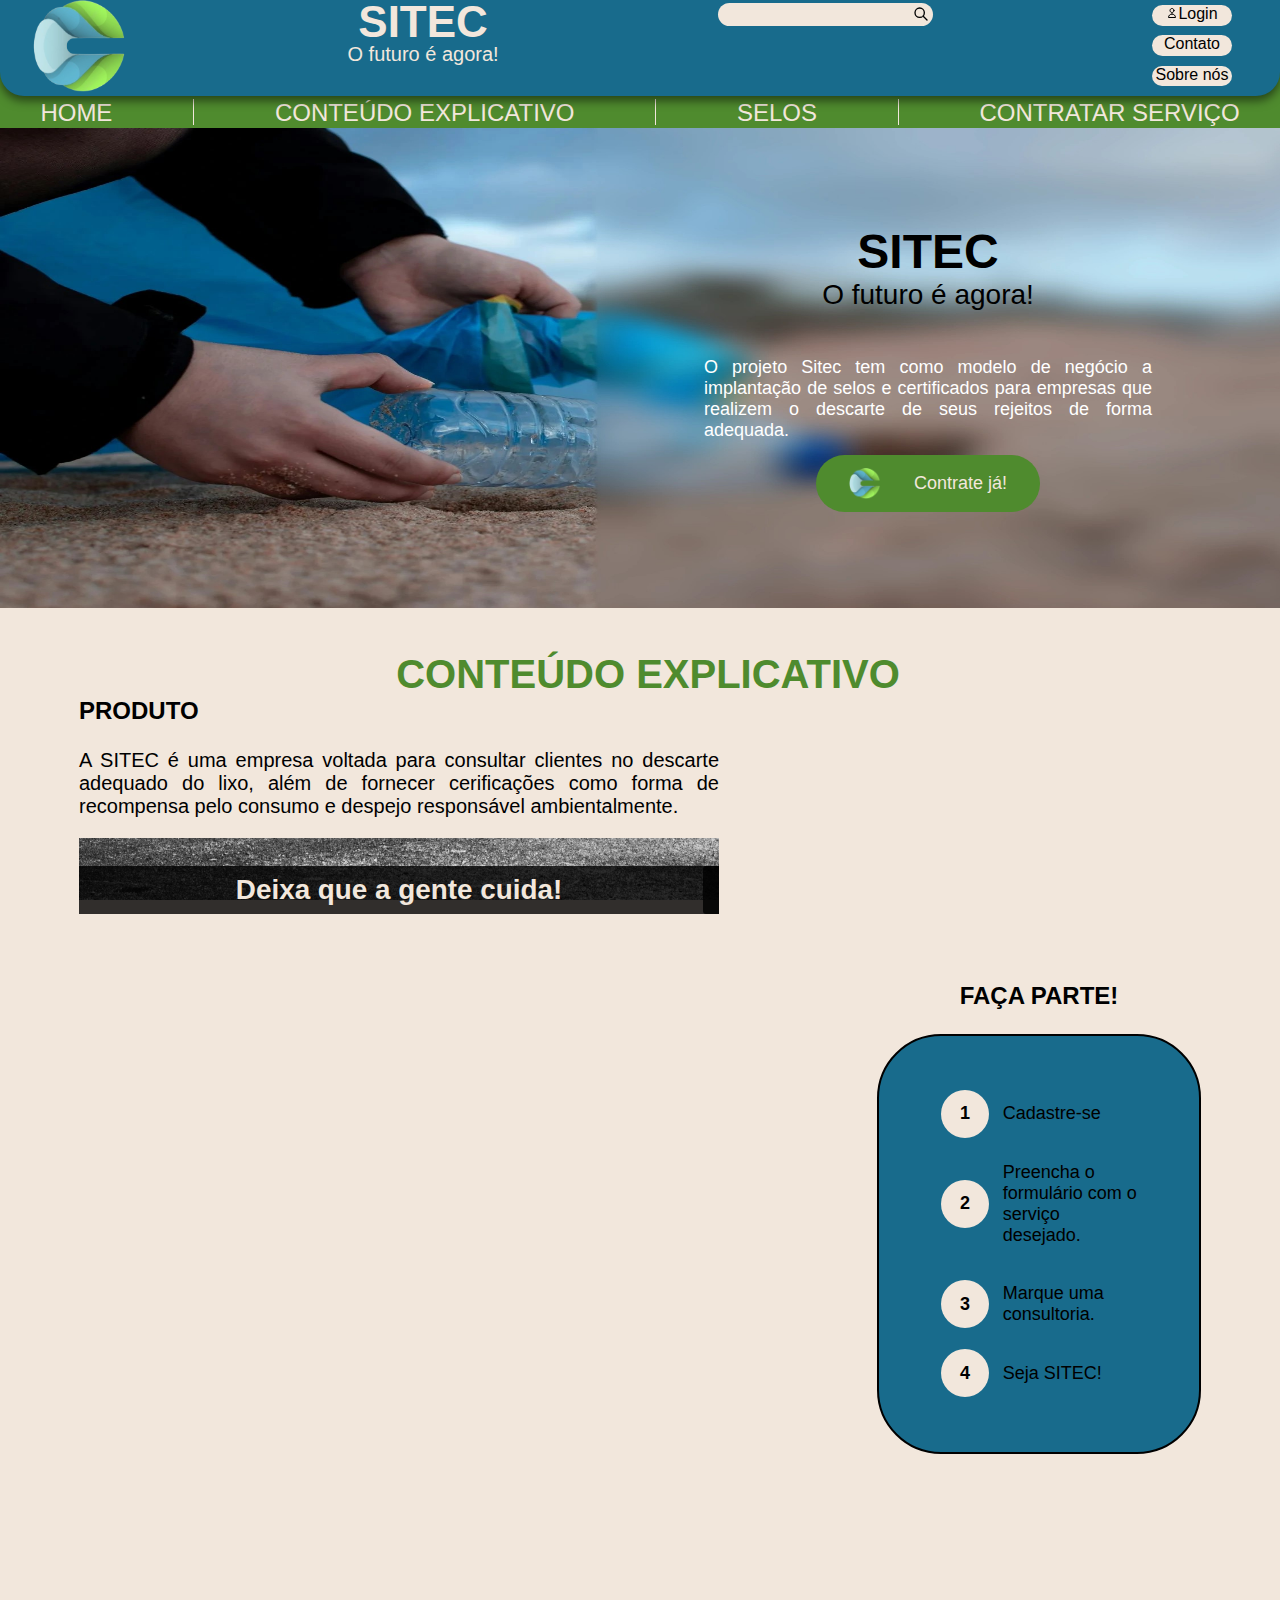
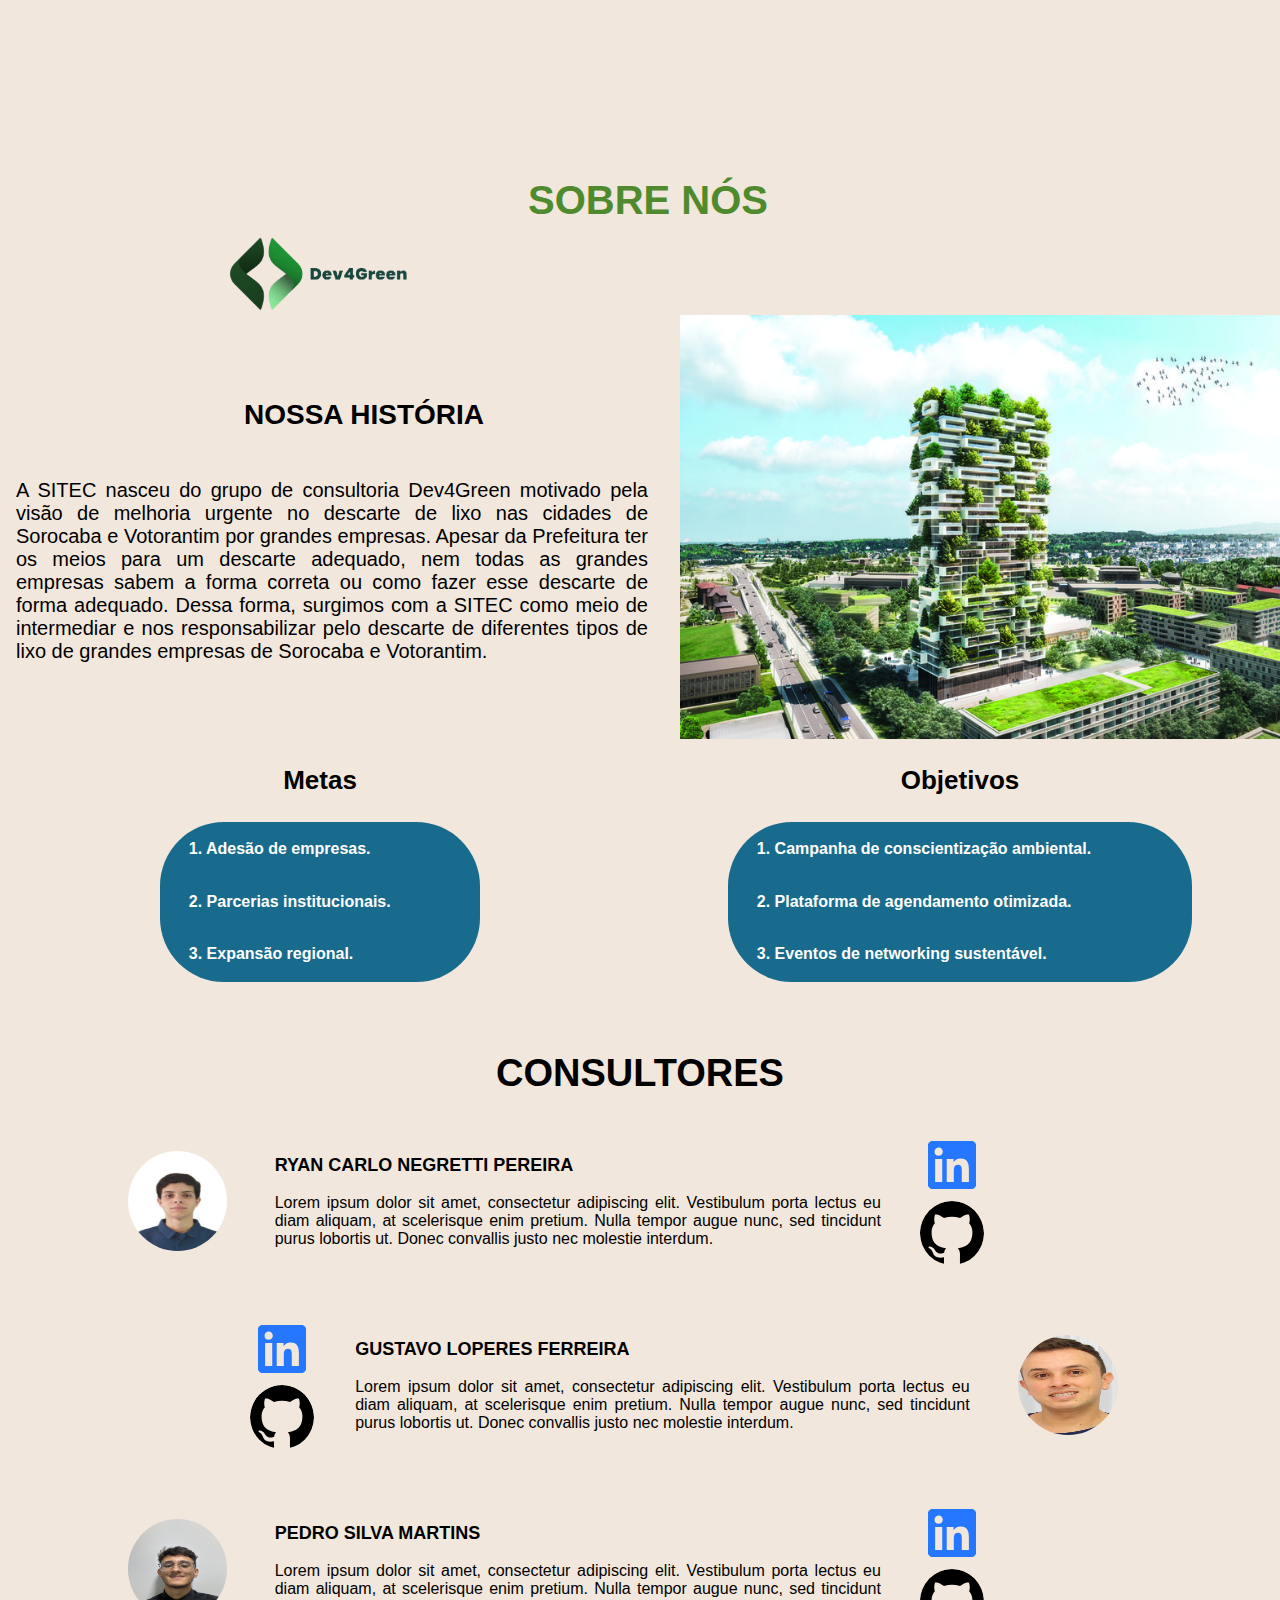
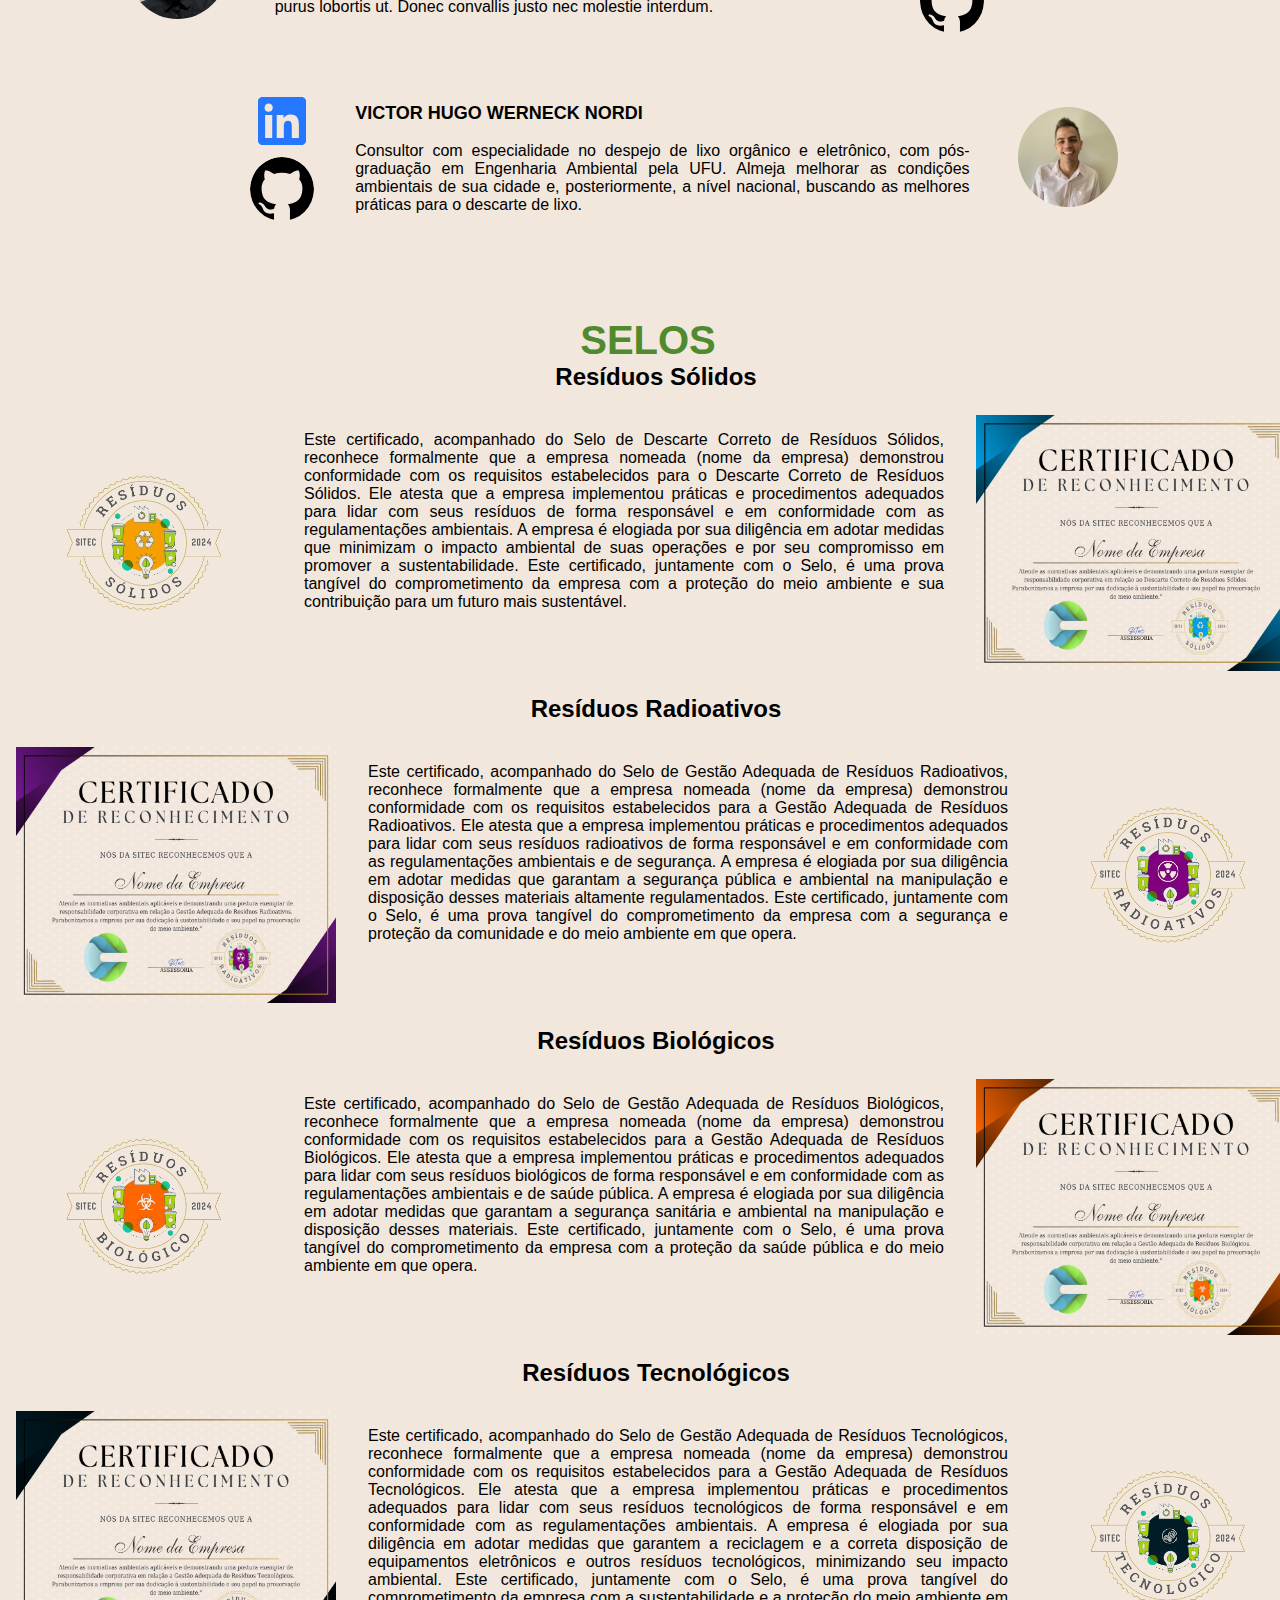
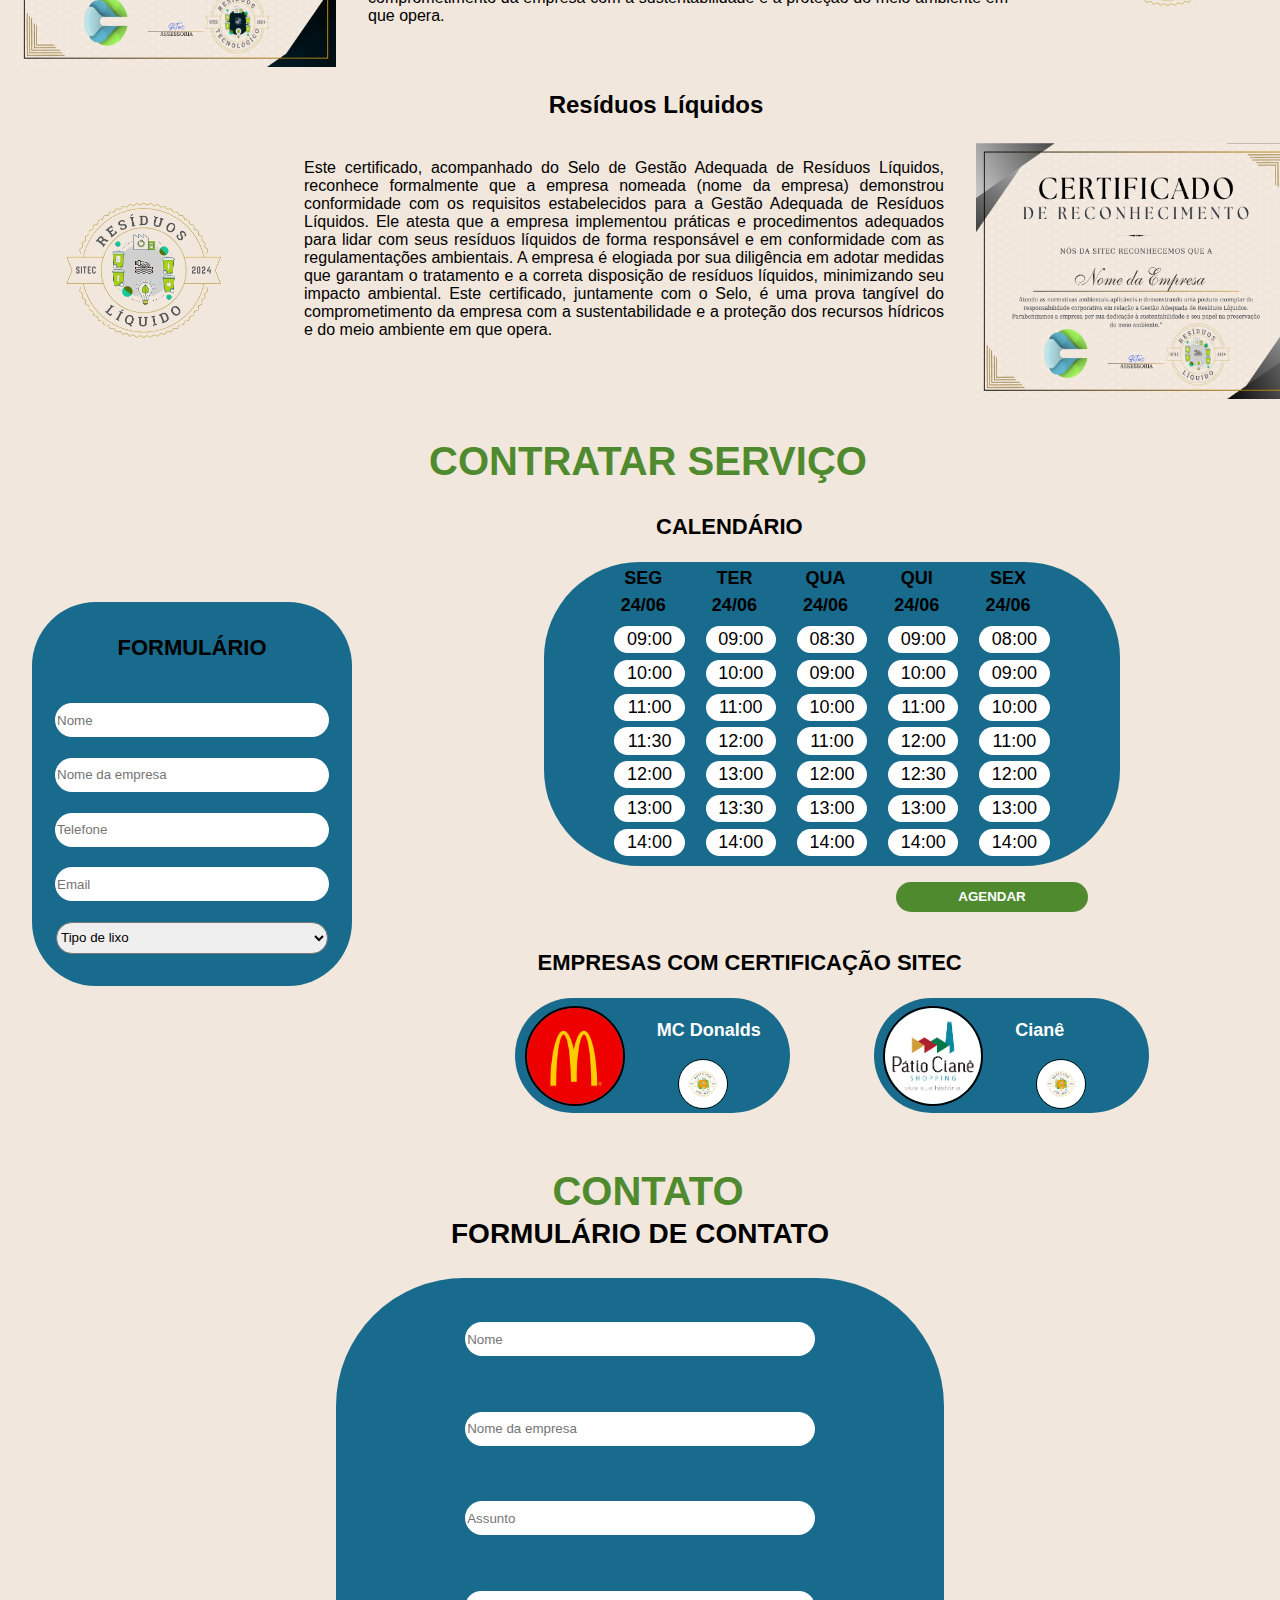
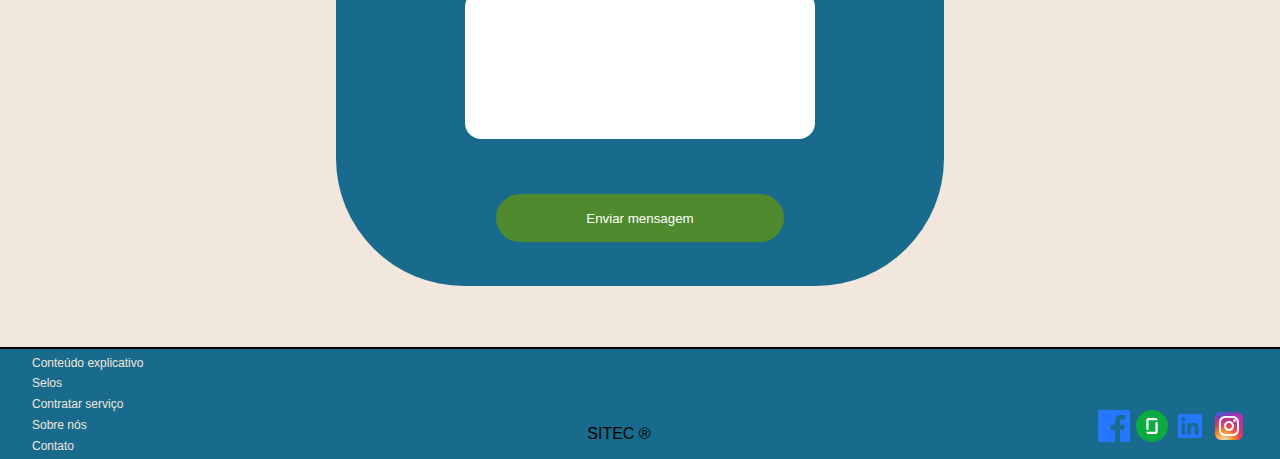
==== commit be624c53: ":sparkles: calendario clicavel" ====
--- a/index.html
+++ b/index.html
@@ -149,22 +149,25 @@
                 </div>
             </div>
             <div class="div-bordas-metas">
-            <div id="tutorial-metas" >
-                            <p class="tutorial-number-dev">Metas</p>
+                <div class="meta-obj">
+                <p class="tutorial-number-dev">Metas</p>
+                    <div id="tutorial-metas" >
+                            
                             <p class="tutorial-number-dev-txt">1. Adesão de empresas.</p>
 
                             <p class="tutorial-number-dev-txt">2. Parcerias institucionais.</p>
                             <p class="tutorial-number-dev-txt">3. Expansão regional.</p>
-            </div>
-         
-            <div id="tutorial-objetivos">
-
-                                <p class="tutorial-number-dev">Objetivos</p>
+                    </div></div>
+                    <div class="meta-obj">
+                    <p class="tutorial-number-dev">Objetivos</p>
+                    <div id="tutorial-objetivos">
+
+                                
 
                                 <p class="tutorial-number-dev-txt">1. Campanha de conscientização ambiental.</p>
                                 <p class="tutorial-number-dev-txt">2. Plataforma de agendamento otimizada.</p>
                                 <p class="tutorial-number-dev-txt">3. Eventos de networking sustentável.</p>
-            </div>
+                            </div></div>
             </div>
             <div id="div-consult">
                 <p class="consultores-titulo" >CONSULTORES</p>
--- a/style.css
+++ b/style.css
@@ -13,6 +13,14 @@
     width: 100%;
     overflow-x: hidden;
     max-width: 100%;
+}
+
+.meta-obj{
+    display: flex;
+    flex-direction: column;
+    align-items: center;
+    width: 100%;
+
 }
 
 #header-div {
@@ -190,20 +198,10 @@
   }
 
 
-  #tutorial-objetivos{
-    margin: 4rem;
-    width: 24rem;
+  #tutorial-metas{
+    width: 20rem;
     background-color: var(--primary-color);
-    height: 15rem;
-    border-radius: 4rem;
-    align-self: center;
-  }
-
-  #tutorial-metas{
-    margin: 4rem;
-    width: 16rem;
-    background-color: var(--primary-color);
-    height: 15rem;
+    height: 10rem;
     border-radius: 4rem;
     display: flex;
     flex-direction: column;
@@ -211,10 +209,9 @@
   }
 
   #tutorial-objetivos{
-    margin: 4rem;
-    width: 22rem;
+    width: 29rem;
     background-color: var(--primary-color);
-    height: 15rem;
+    height: 10rem;
     border-radius: 4rem;
     align-self: center;
     display: flex;
@@ -561,6 +558,12 @@
   cursor: pointer;
 }
 
+
+.clicked {
+  background-color: var(--secondary-color);
+  color:white 
+}
+
 .semana{
   padding: 0.2rem;
   margin: 0;
@@ -943,9 +946,9 @@
 }
 
 .tutorial-number-dev-txt{
-  color: var(--background-color);
+  color: white;
   align-self: center;
-  font-weight: 400;
+  font-weight: 800;
   font-size: 16px;
   align-self: start;
   margin-left: 1.8rem
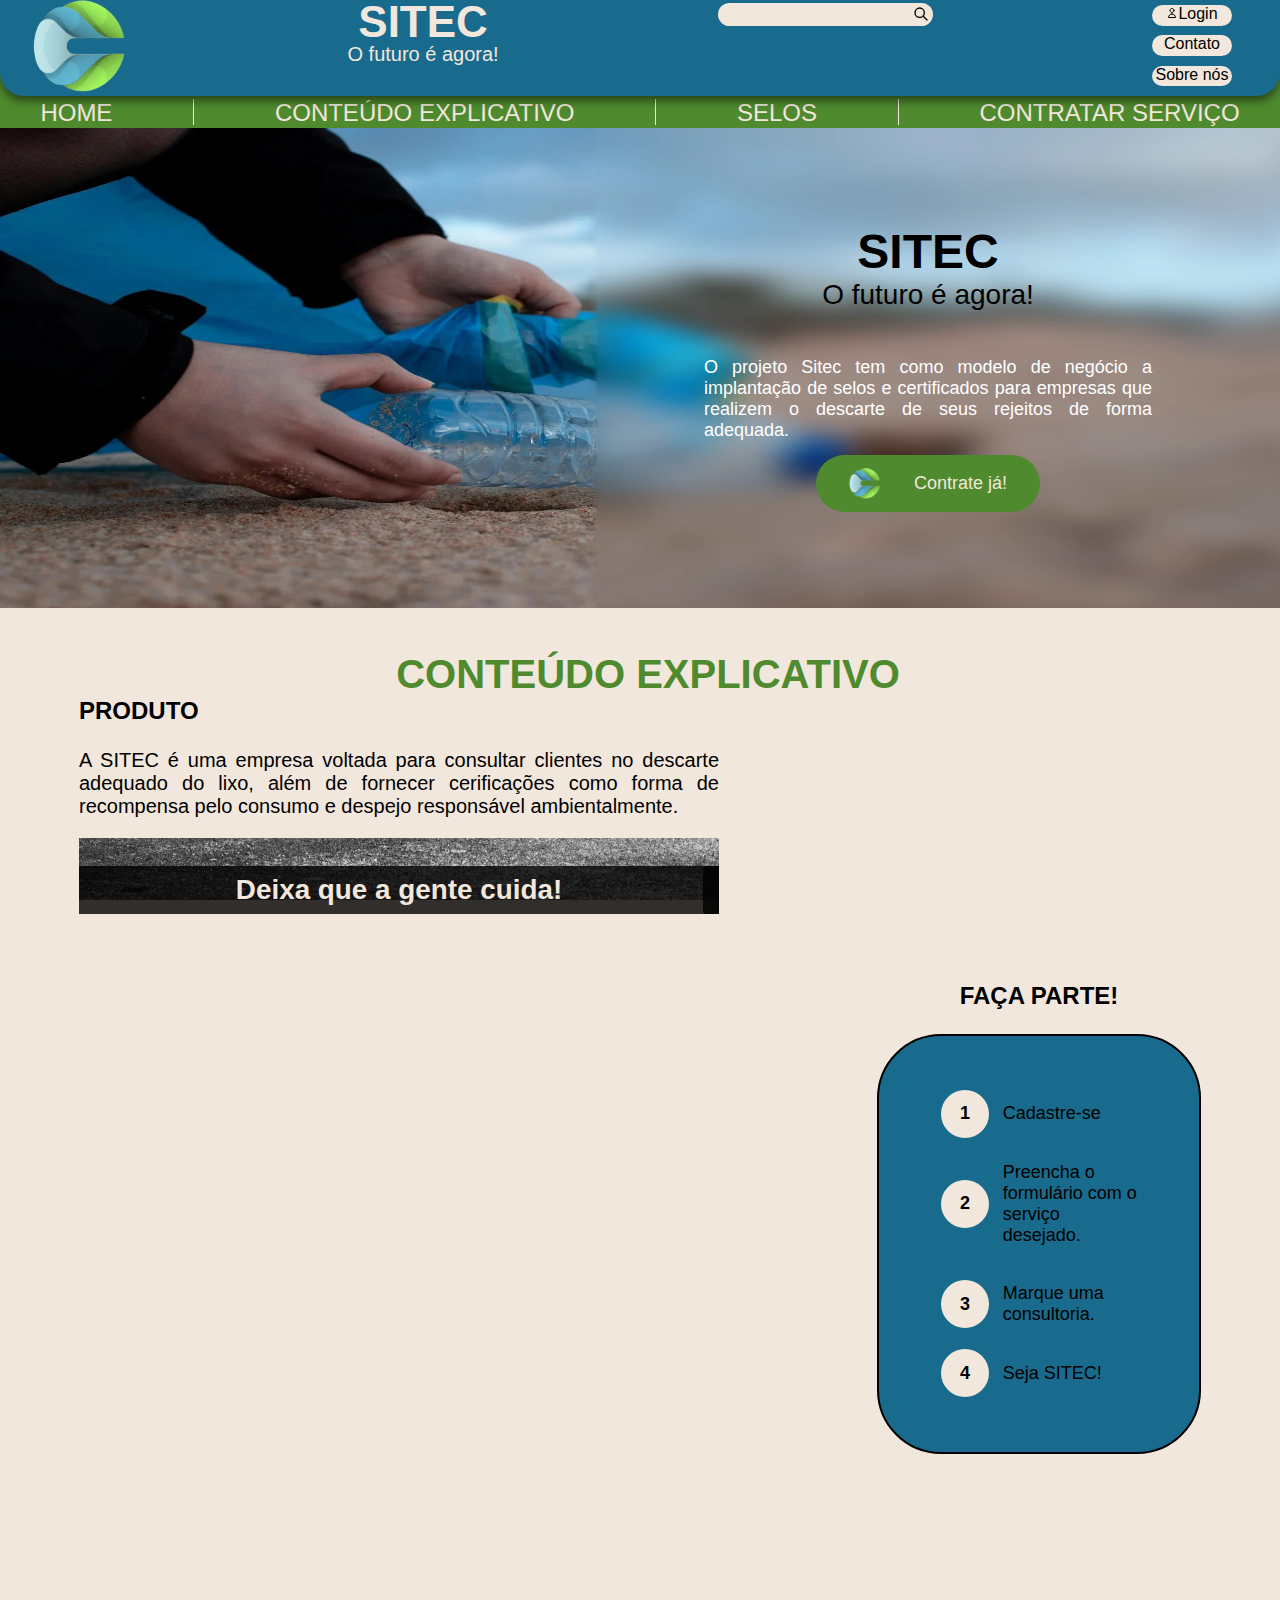
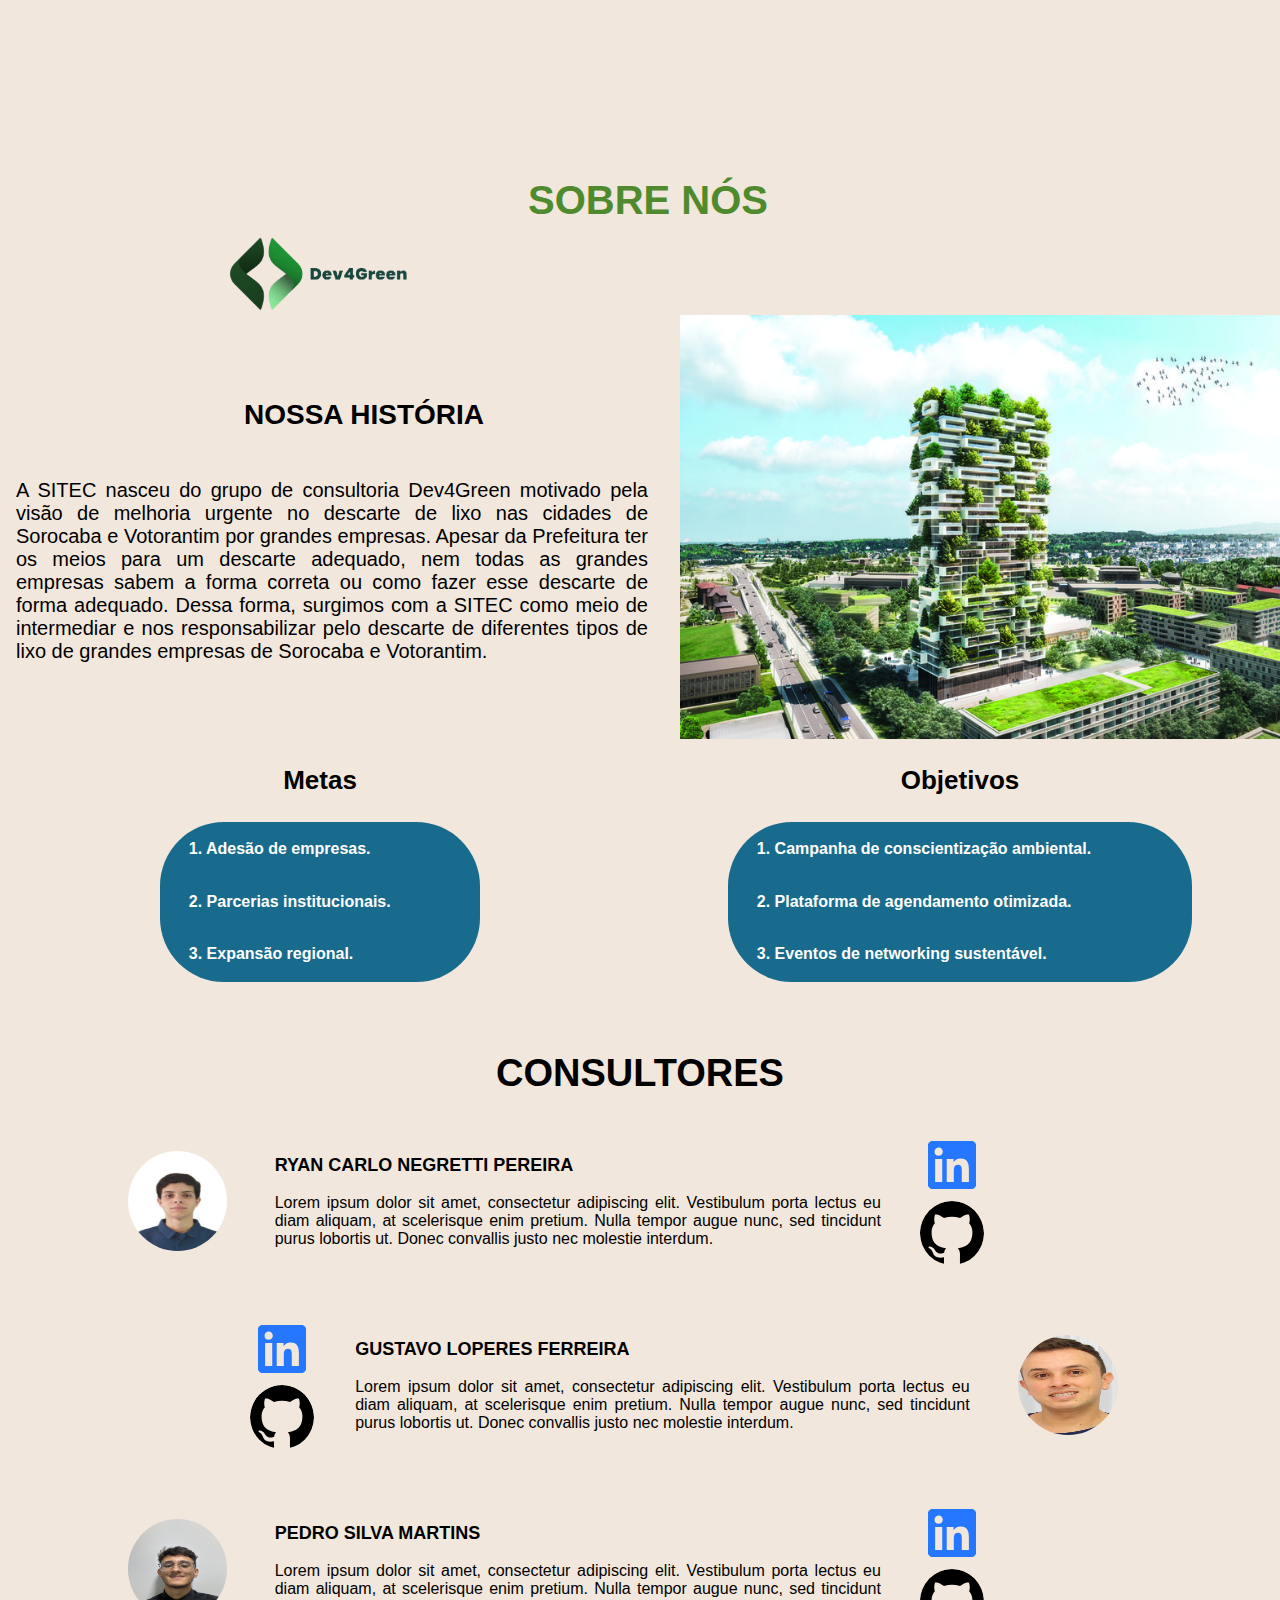
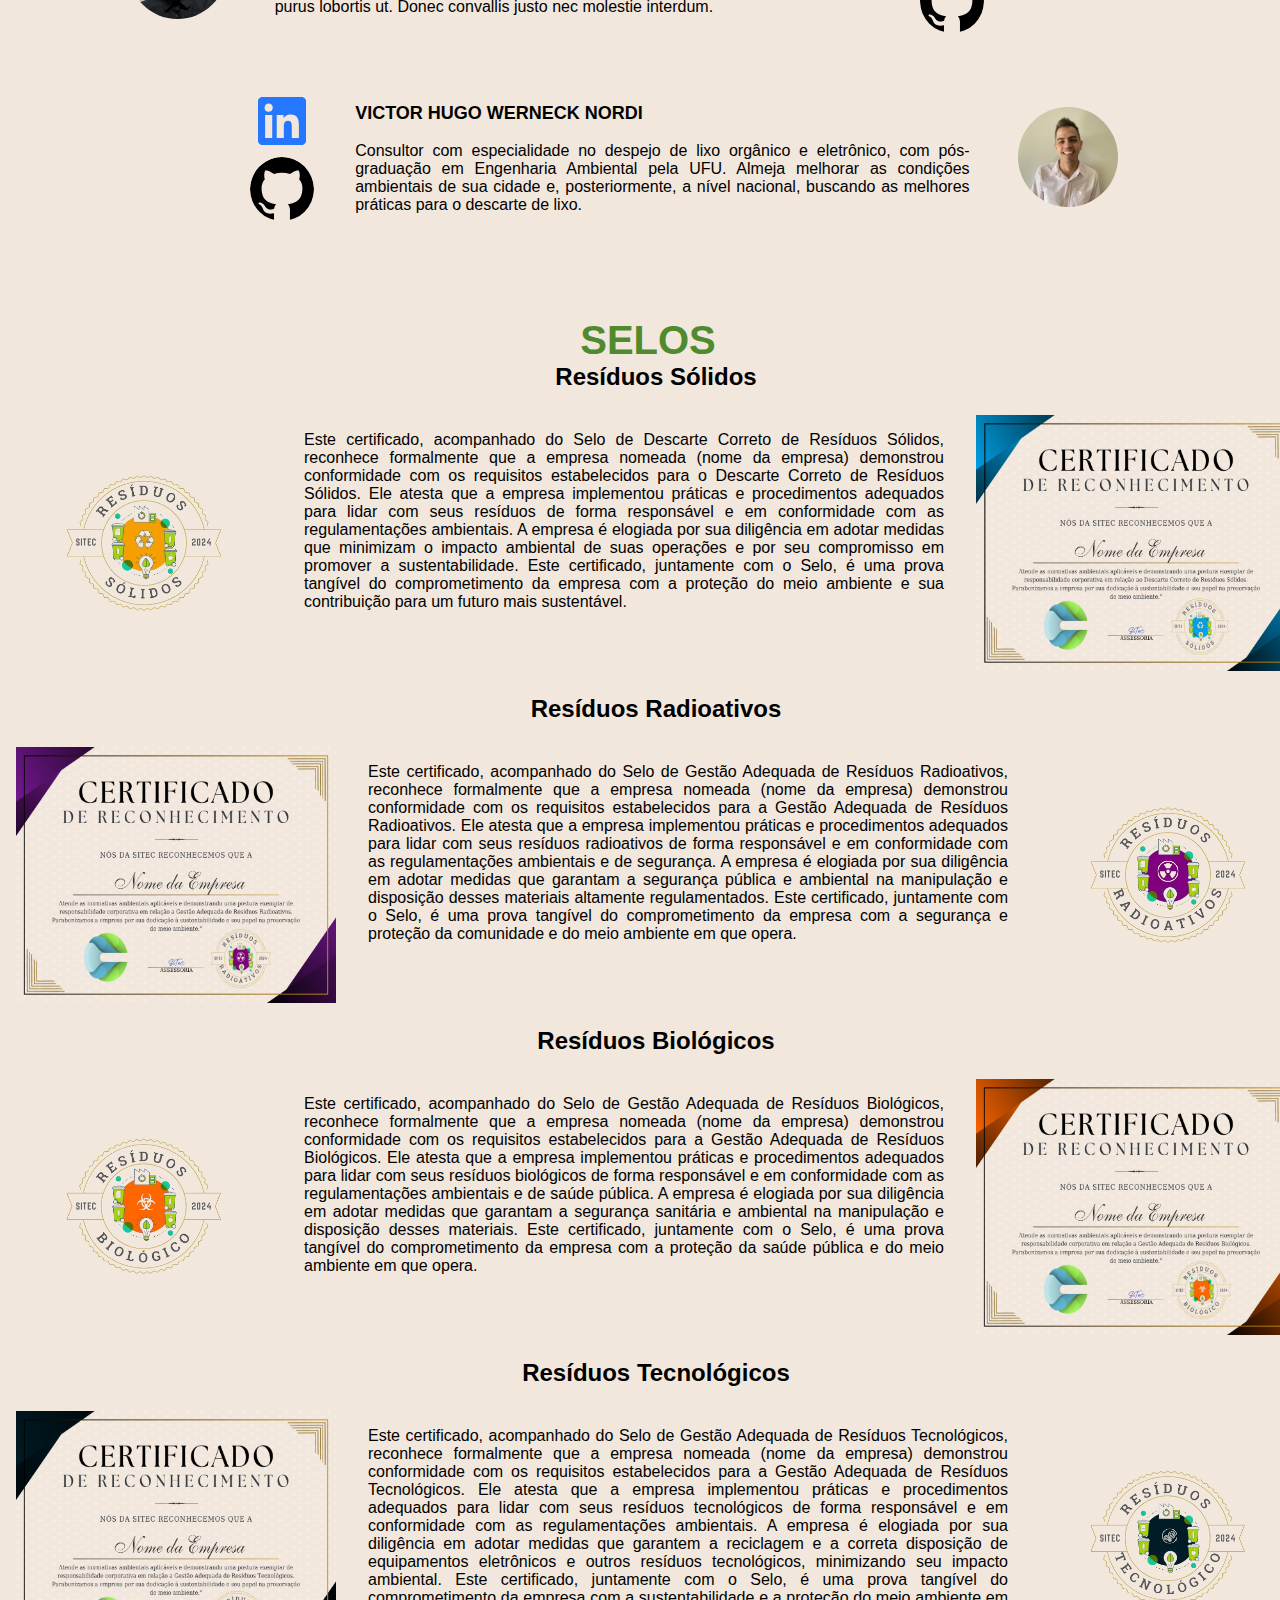
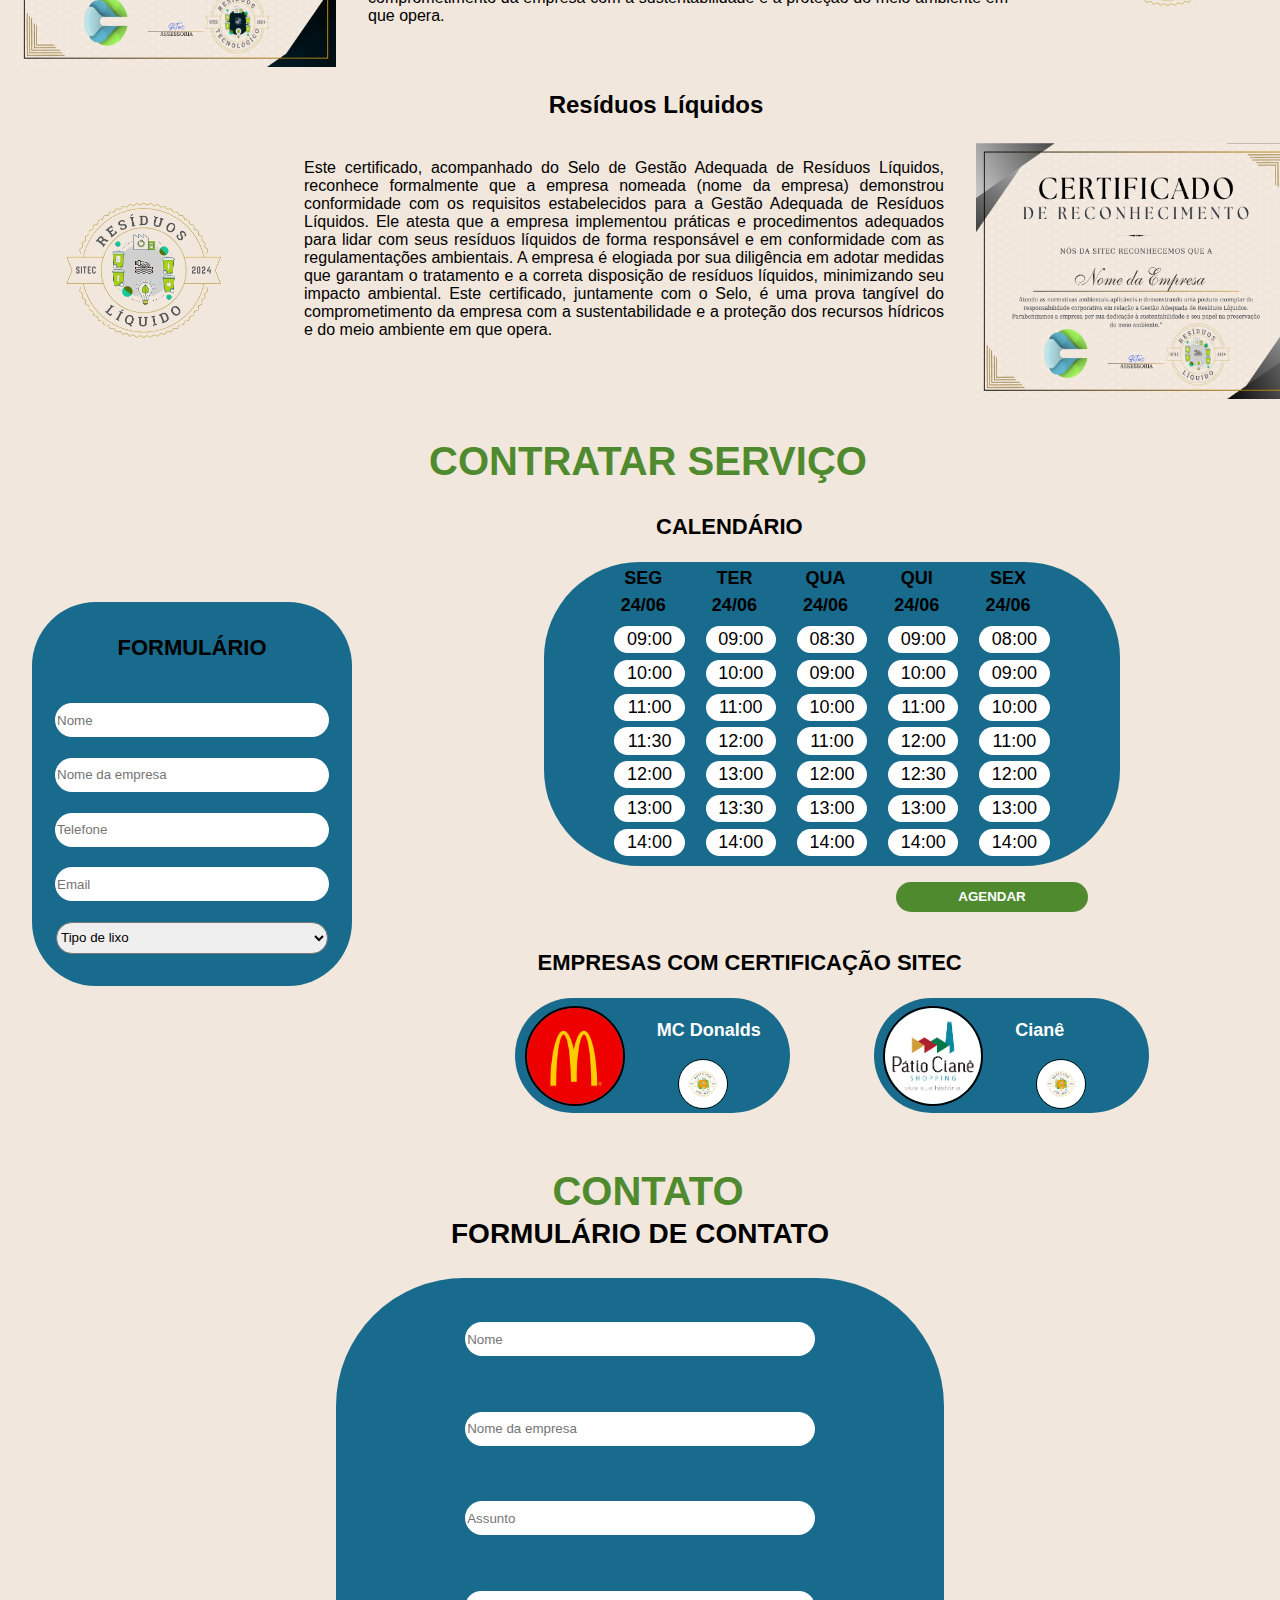
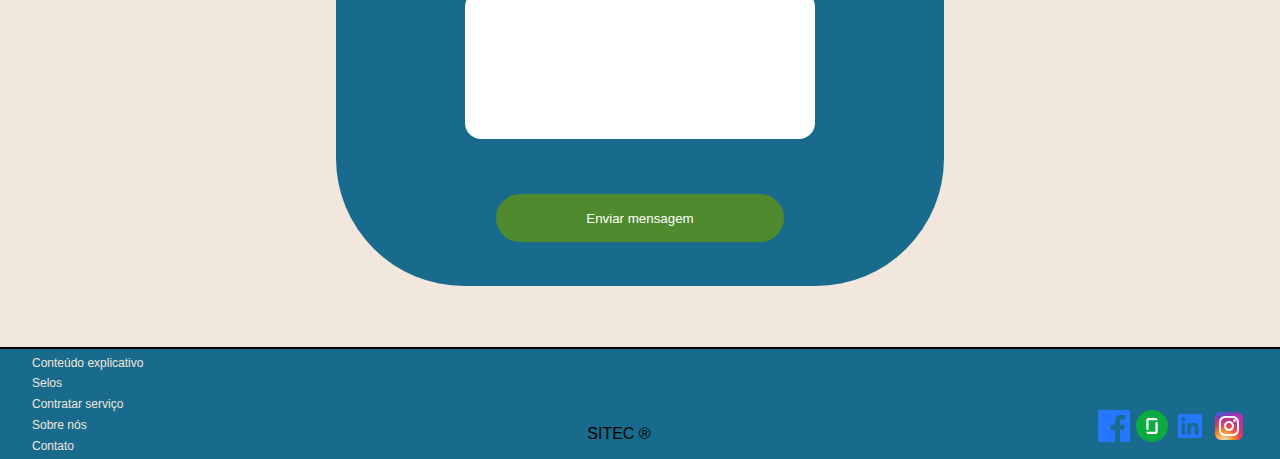
==== commit 44186dae: "🚑️ fix img" ====
--- a/index.html
+++ b/index.html
@@ -3,7 +3,7 @@
 <head>
     <meta charset="UTF-8">
     <meta name="viewport" content="width=device-width, initial-scale=1.0">
-    <link rel="icon" type="image/x-icon" href="/imgs/sitec-logo-no-bg.png">
+    <link rel="icon" type="image/x-icon" href="./imgs/sitec-logo-no-bg.png">
     <link rel="stylesheet" href="style.css">
 
     <script src= 
@@ -54,7 +54,7 @@
             <p id="img-txt-tag">O futuro é agora!</p>
             <p id="text-img">O projeto Sitec tem como modelo de negócio a implantação de selos e certificados para empresas que realizem o descarte de seus rejeitos de forma adequada. </p>
             <a id="main-button" href="#contratar-servico">
-                <img src="/imgs/sitec-logo-no-bg.png" alt="Logo" id="img-button">
+                <img src="./imgs/sitec-logo-no-bg.png" alt="Logo" id="img-button">
                 <p id="button-text">Contrate já!</p>
             </a>
         </div>
--- a/style.css
+++ b/style.css
@@ -162,7 +162,7 @@
     font-size: 48px;
     color: var(--black);
     font-family: var(--project-font-family);
-    font-weight: bold;
+    font-weight: 900;
   }
 
   #img-txt-tag{
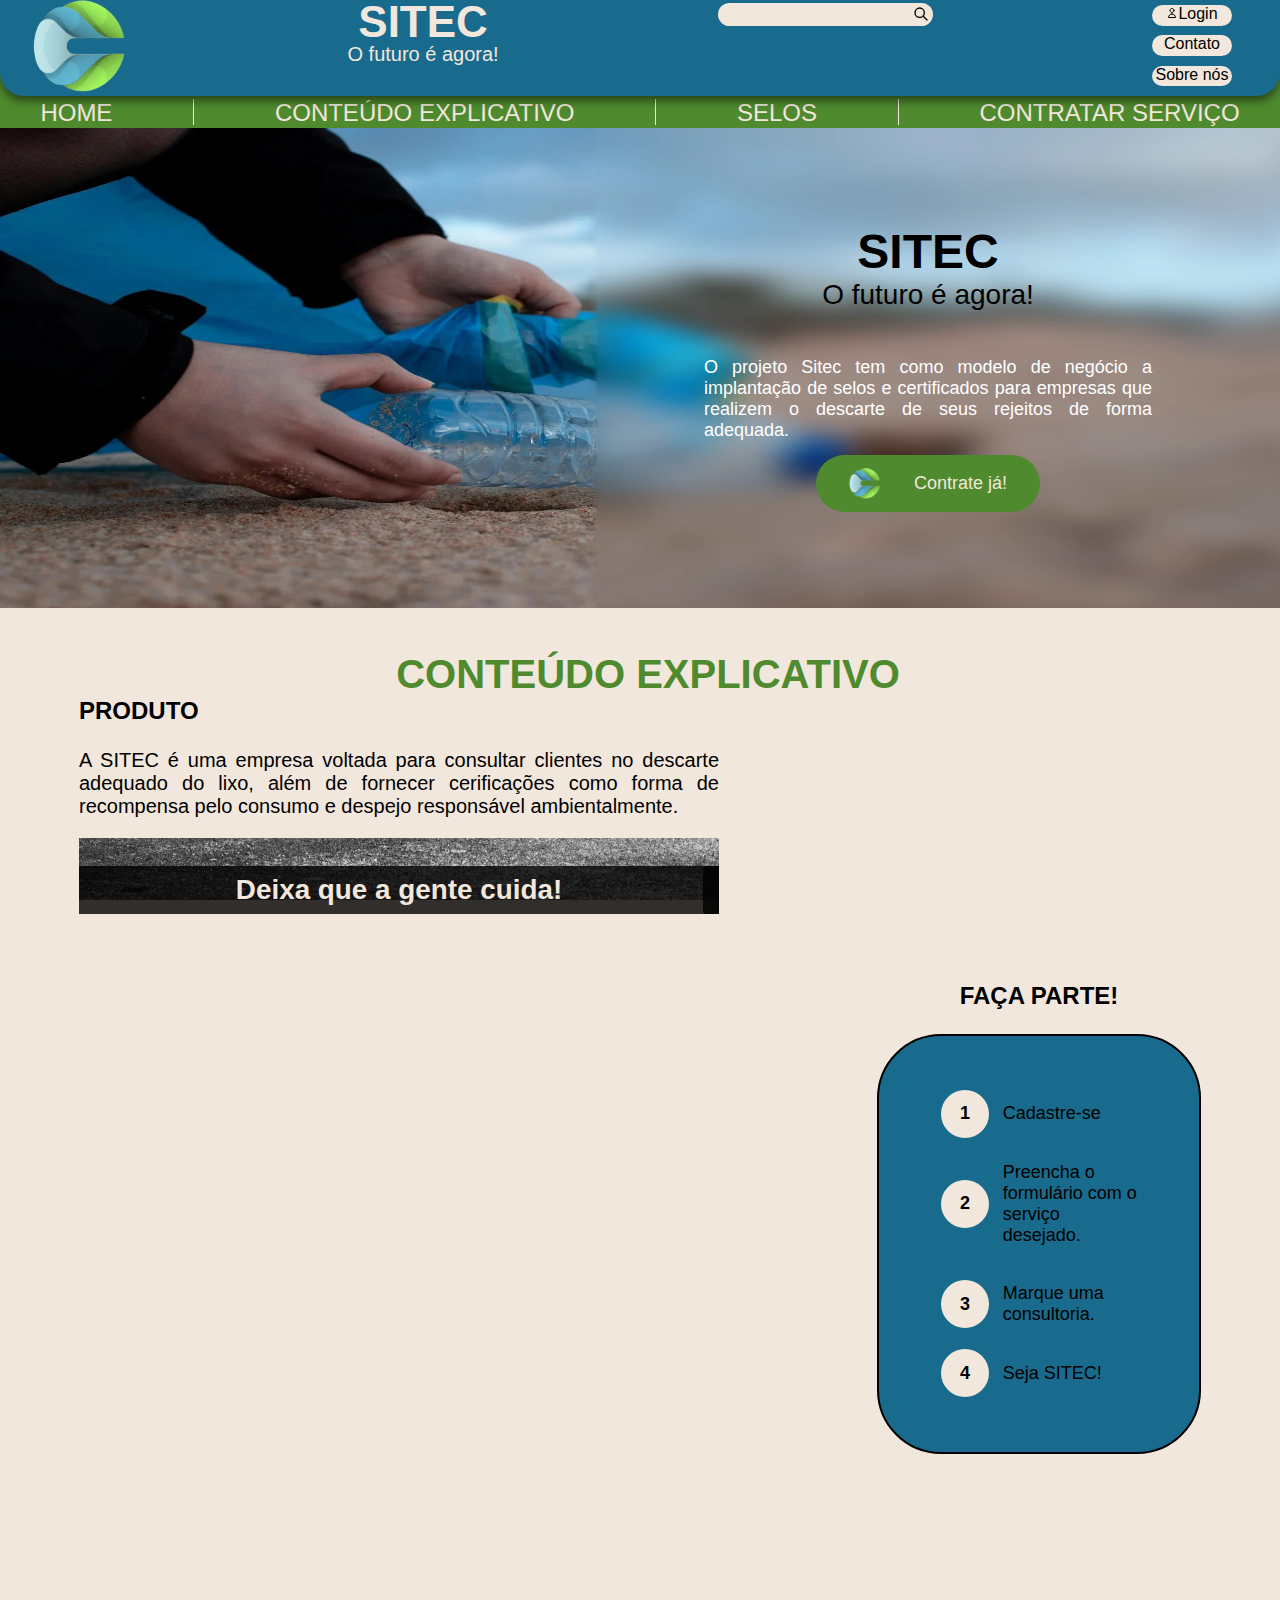
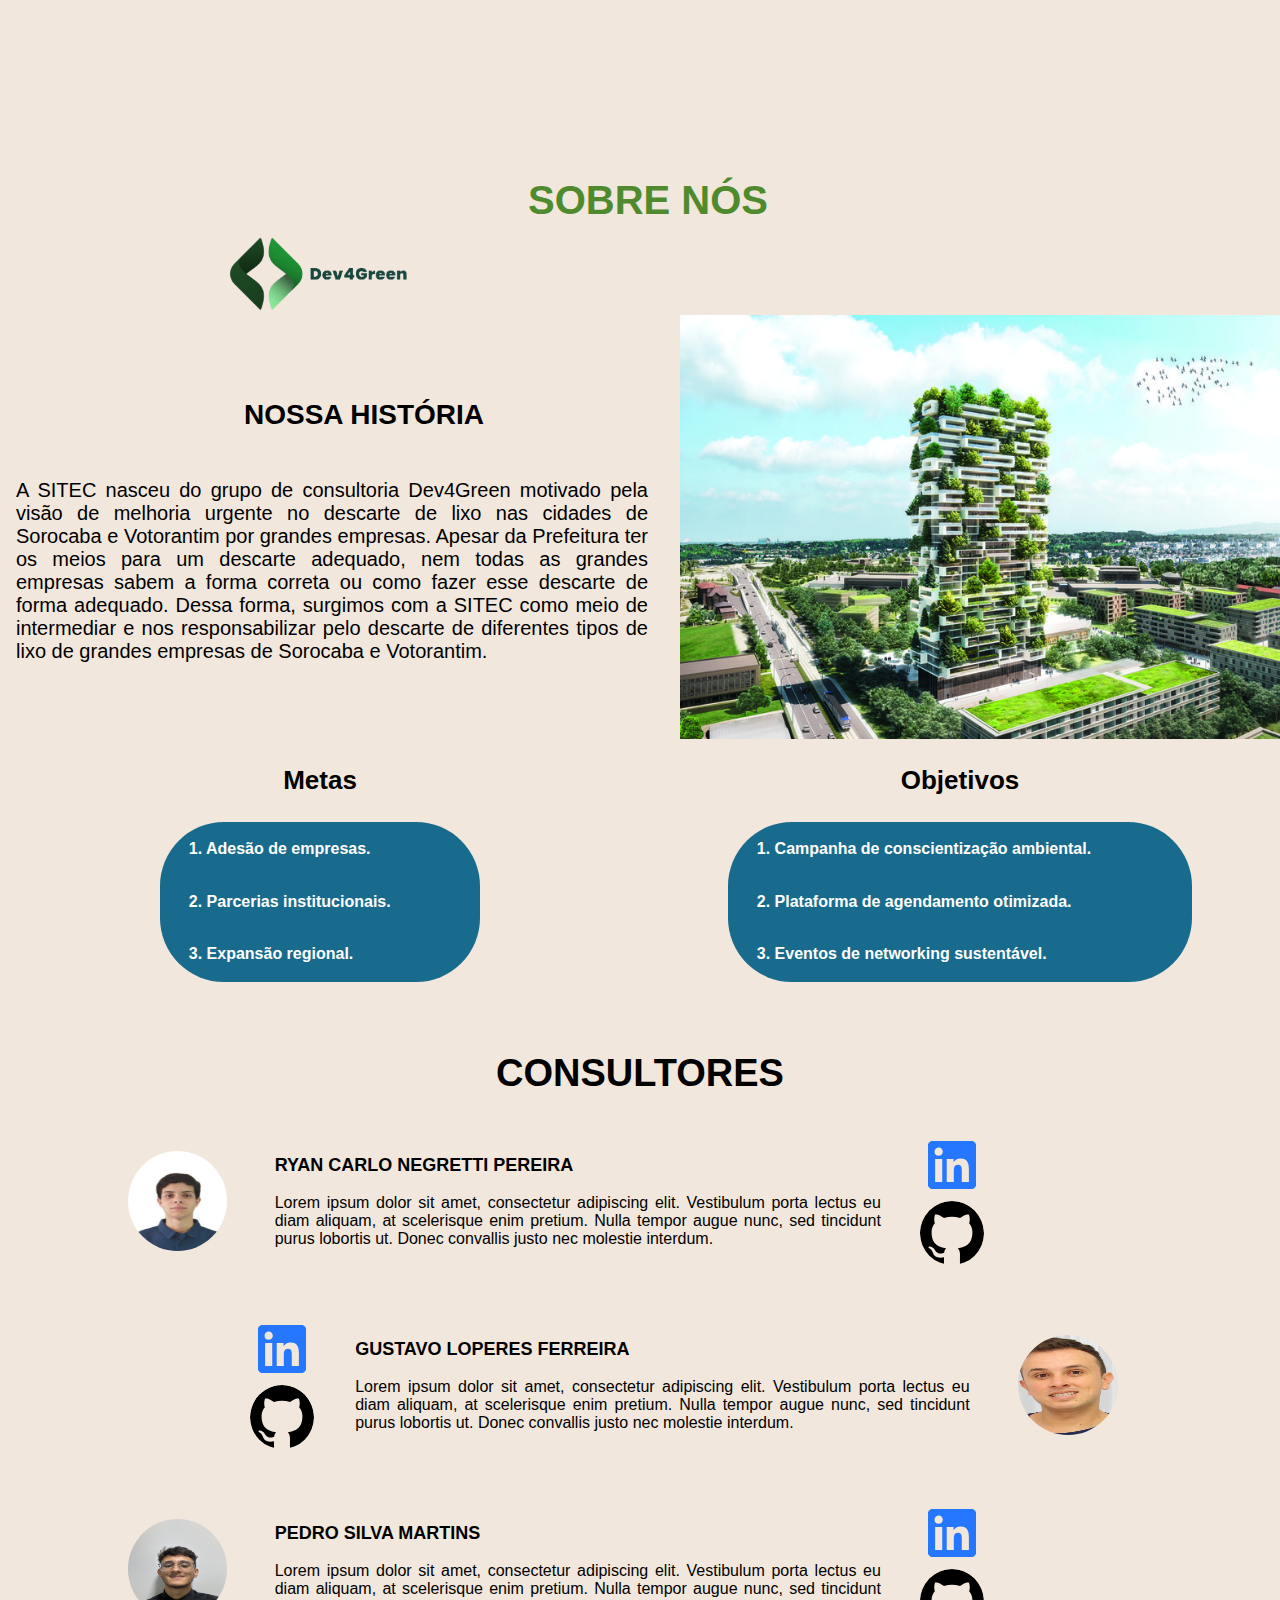
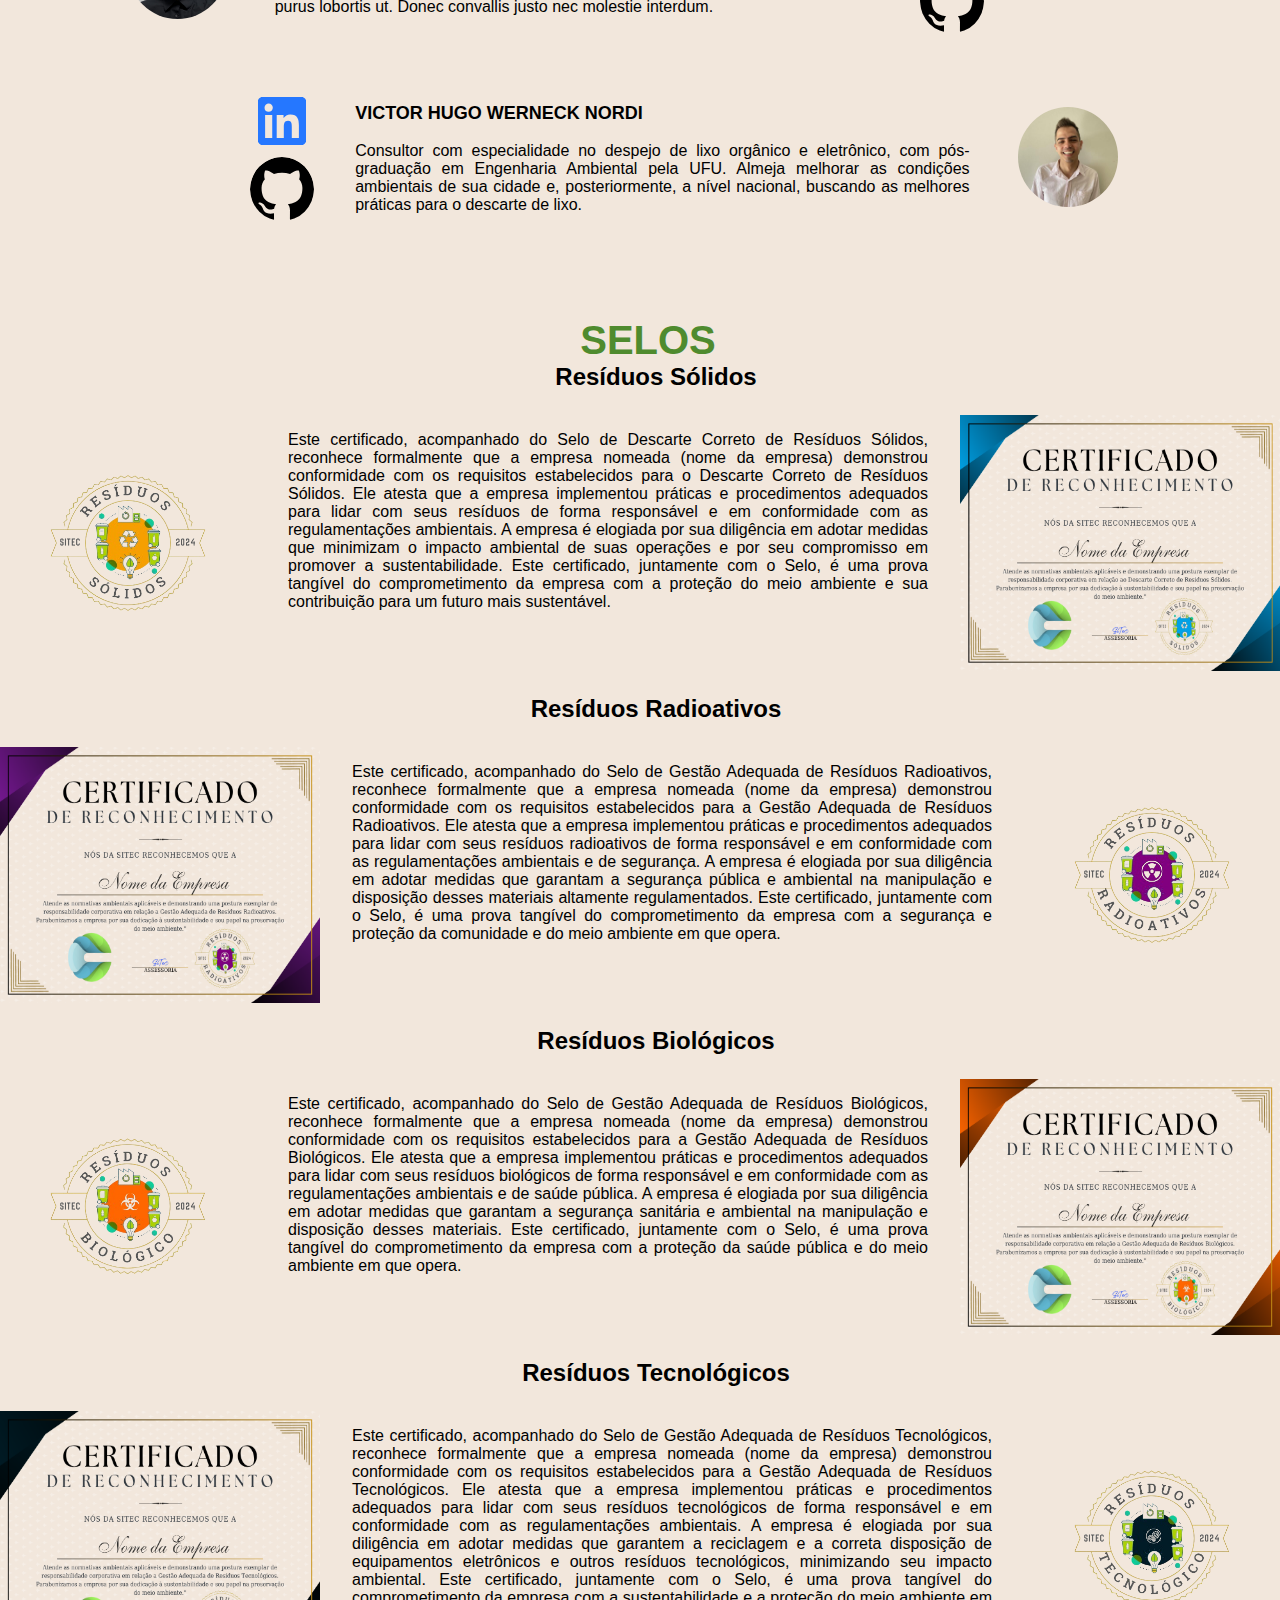
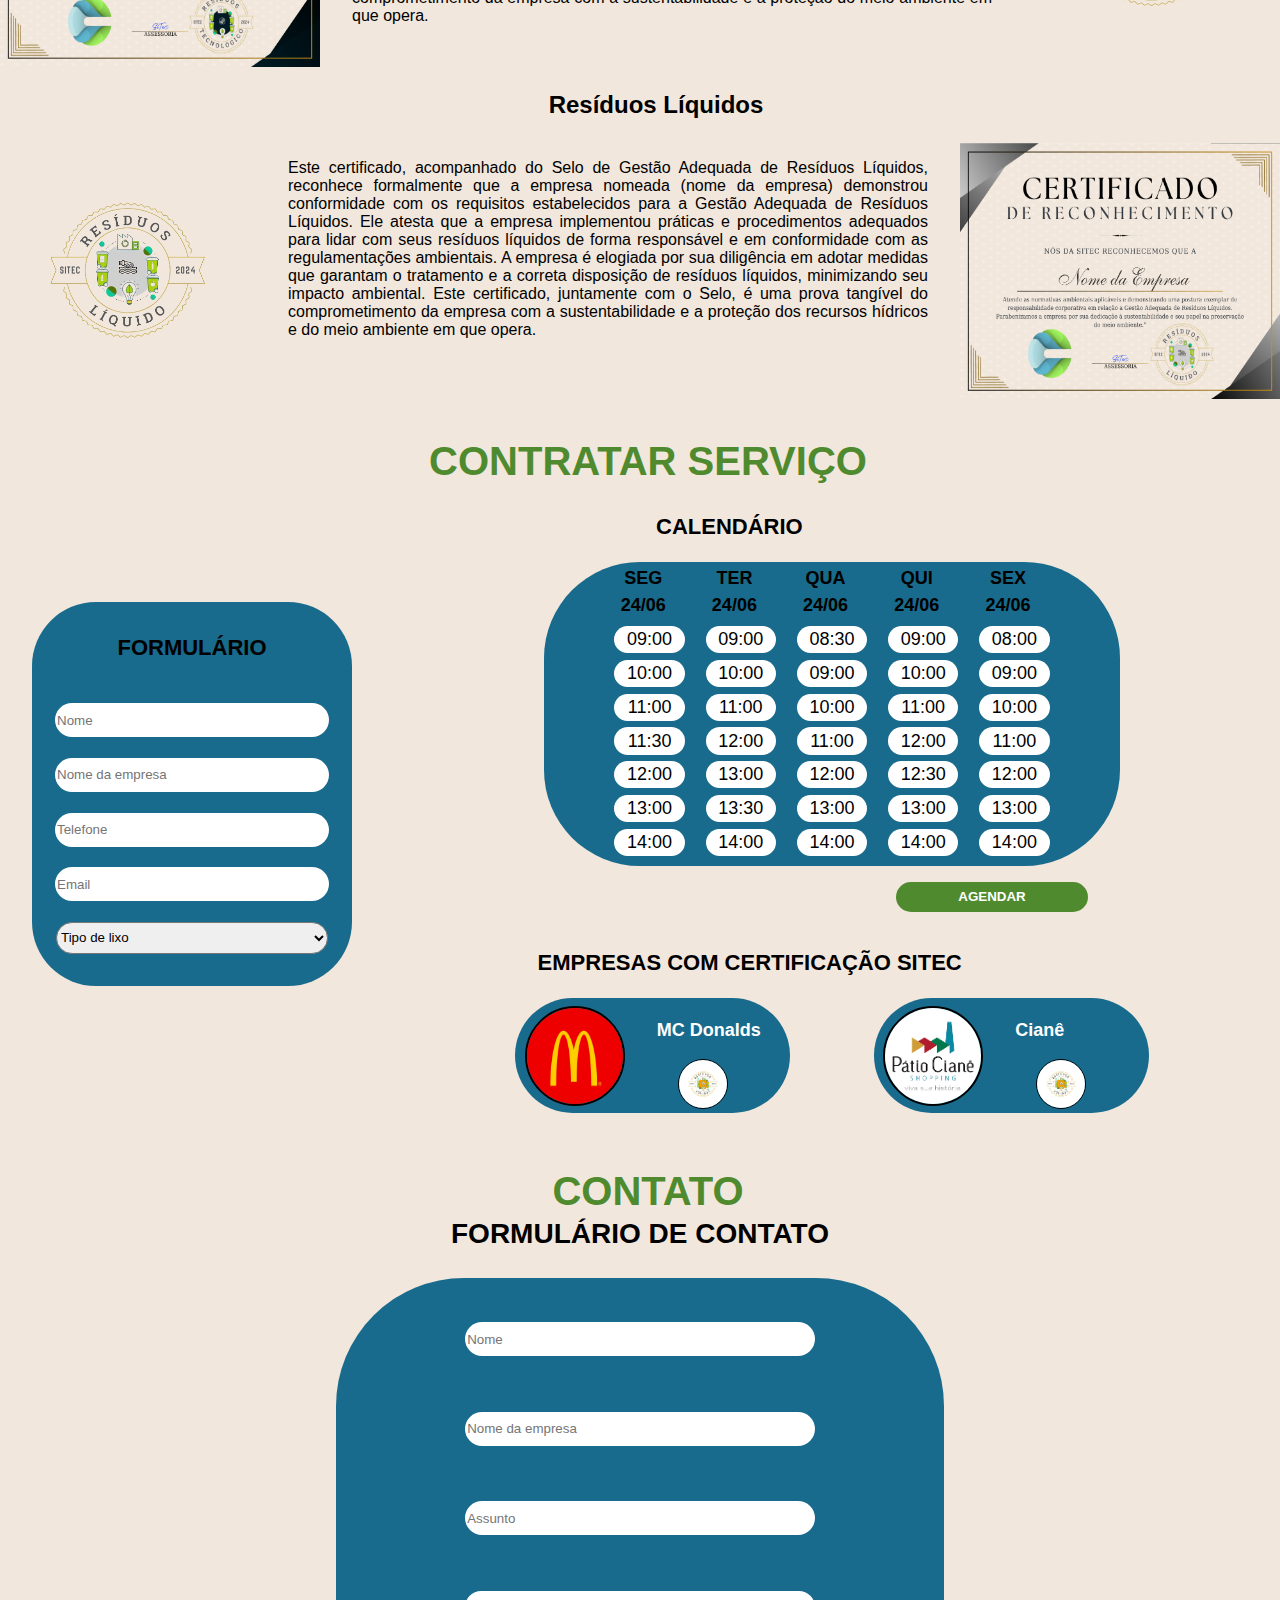
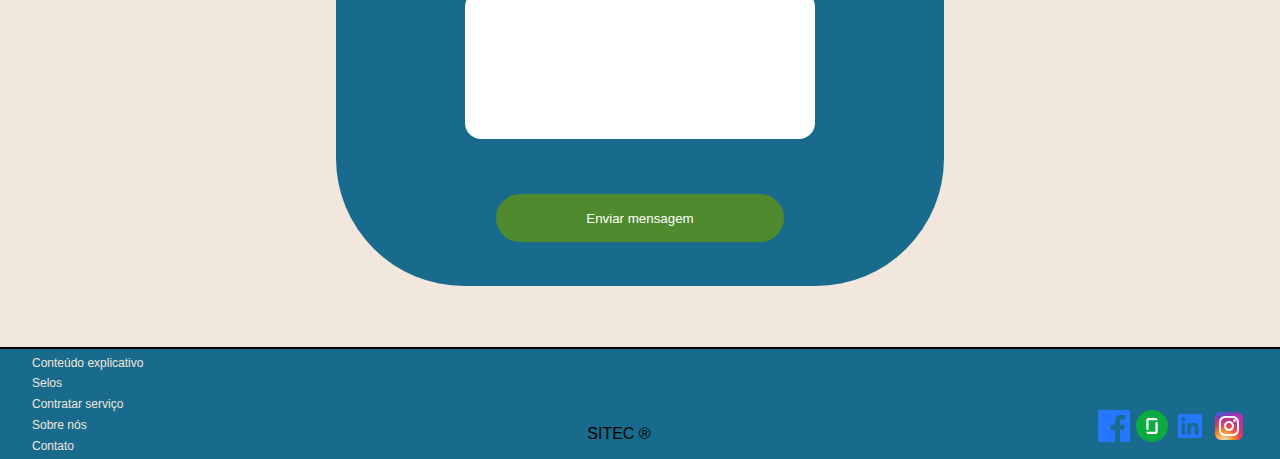
==== commit 9772a3a1: ":art: responsividade" ====
--- a/index.html
+++ b/index.html
@@ -5,6 +5,7 @@
     <meta name="viewport" content="width=device-width, initial-scale=1.0">
     <link rel="icon" type="image/x-icon" href="./imgs/sitec-logo-no-bg.png">
     <link rel="stylesheet" href="style.css">
+    <link rel="stylesheet" href="media.css">
 
     <script src= 
 "https://cdn.jsdelivr.net/npm/bootstrap@5.2.3/dist/js/bootstrap.bundle.min.js"> 
@@ -145,7 +146,7 @@
                     <div id="nossa-historia-texto">
                     <p class="historia-titulo" >NOSSA HISTÓRIA</p>
                         <p class="texts">A SITEC nasceu do grupo de consultoria Dev4Green motivado pela visão de melhoria urgente no descarte de lixo nas cidades de Sorocaba e Votorantim por grandes empresas. Apesar da Prefeitura ter os meios para um descarte adequado, nem todas as grandes empresas sabem a forma correta ou como fazer esse descarte de forma adequado. Dessa forma, surgimos com a SITEC como meio de intermediar e nos responsabilizar pelo descarte de diferentes tipos de lixo de grandes empresas de Sorocaba e Votorantim.</p>
-                    </div><img src="./imgs/img-nossa-historia" width="600px">
+                    </div><img src="./imgs/img-nossa-historia" width="600px" id="img-historia">
                 </div>
             </div>
             <div class="div-bordas-metas">
--- a/style.css
+++ b/style.css
@@ -794,6 +794,7 @@
   flex-direction: row;
   justify-content: space-between;
   width: 100%;
+  margin-right: 2rem;
 }
 
 .img-selo{
@@ -819,7 +820,7 @@
   align-items: center;
   width: 100%;
   margin-left: 1rem;
-  margin-right: 1rem;
+  margin-right: 5rem;
 }
 
 .text-selo{
--- a/media.css
+++ b/media.css
@@ -0,0 +1,59 @@
+@media (max-width: 1076px){
+    #text-img, #img-txt-tag, #img-txt-title{
+        display: none;
+    }
+
+    #main-button{
+        margin-top: 10rem;
+        margin-right: 5rem;
+    }
+}
+
+@media (max-width: 684px){
+    #conteudo-div{
+        display: flex;
+        flex-direction: column;
+
+    }
+}
+
+@media (max-width: 394px){
+    #tutorial{
+        width: 8rem;
+    }
+
+    .tutorial-txt{
+        font-size: 12px;
+    }
+
+    #txt-tutorial-div{
+        width: 100%;
+
+    }
+
+}
+
+@media (max-width: 600px){
+    #img-historia{
+        display: none;
+    }
+}
+
+@media (max-width: 930px){
+    .div-bordas-metas{
+        display: flex;
+        flex-direction: column;
+    }
+}
+
+@media (max-width: 997px){
+    .consultores-img{
+        display: none;
+    }
+}
+
+@media (max-width: 937px){
+    .div-social{
+        margin: 0
+    }
+}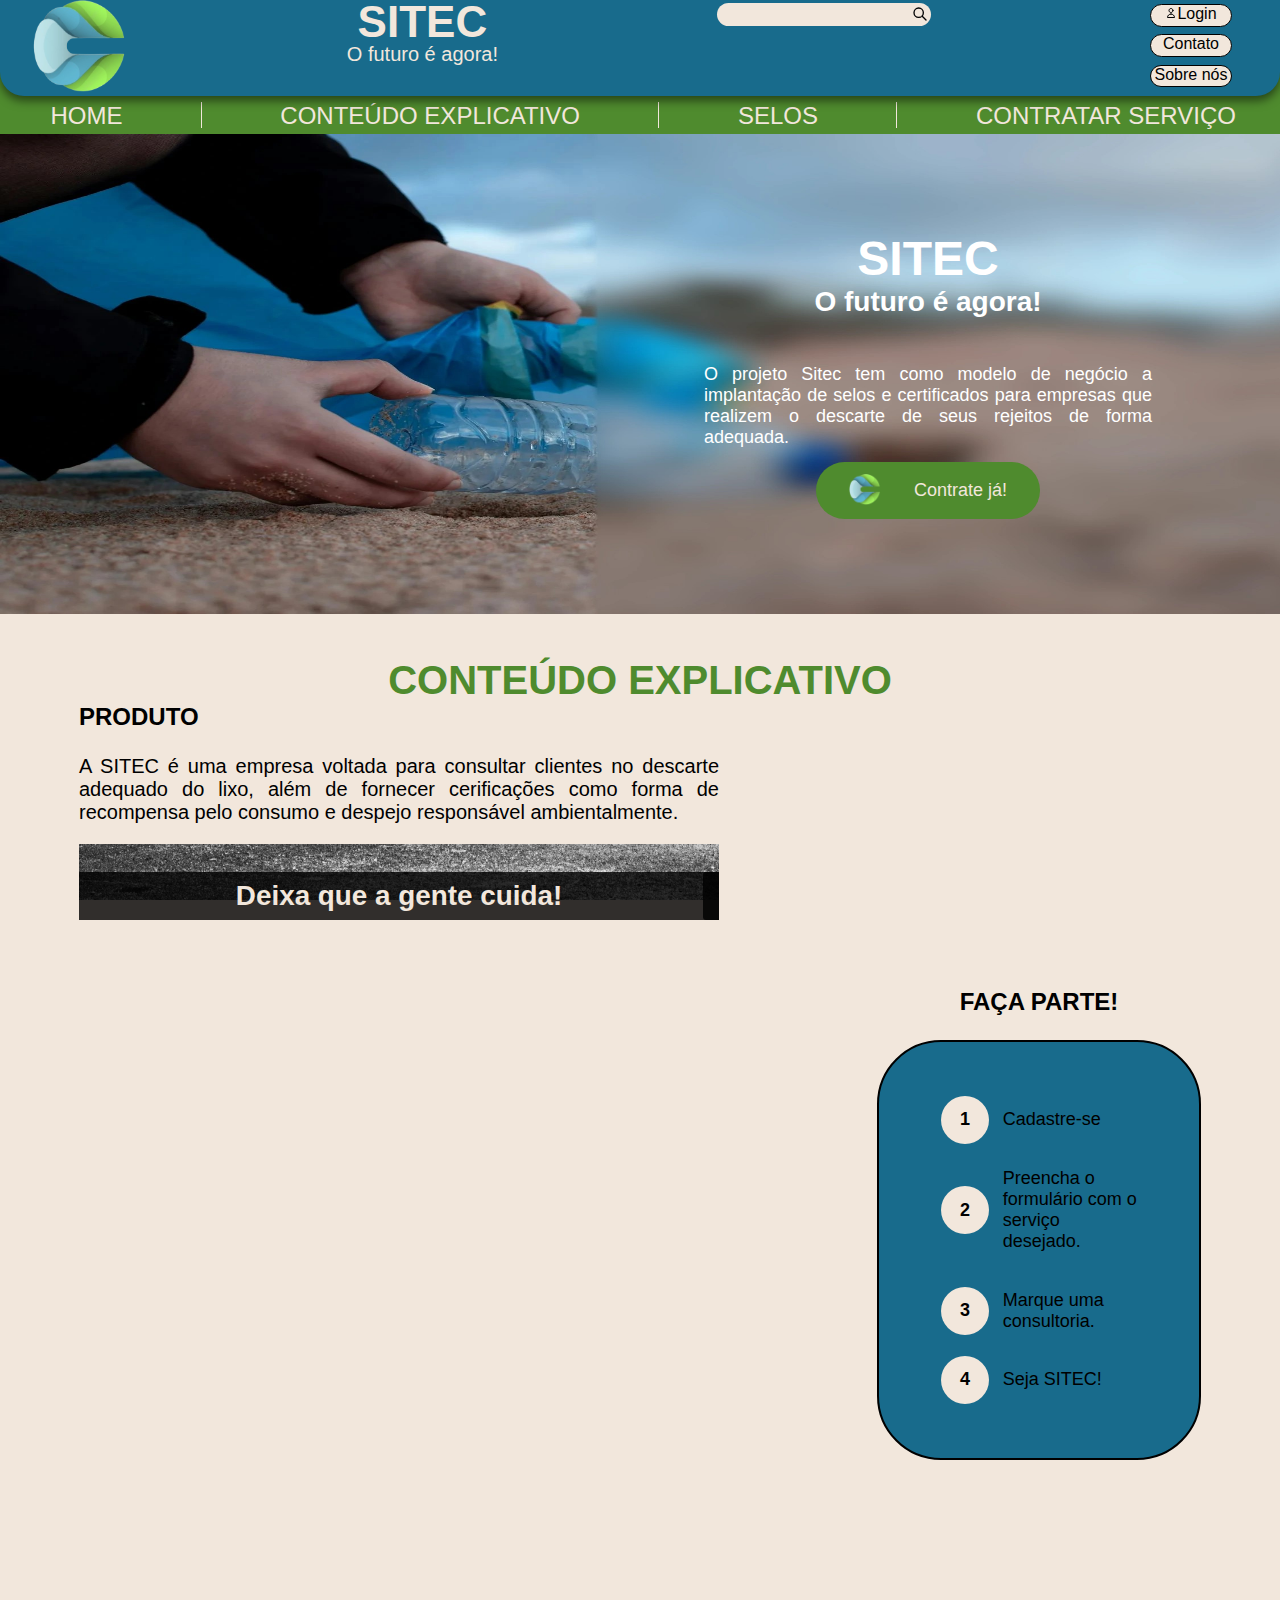
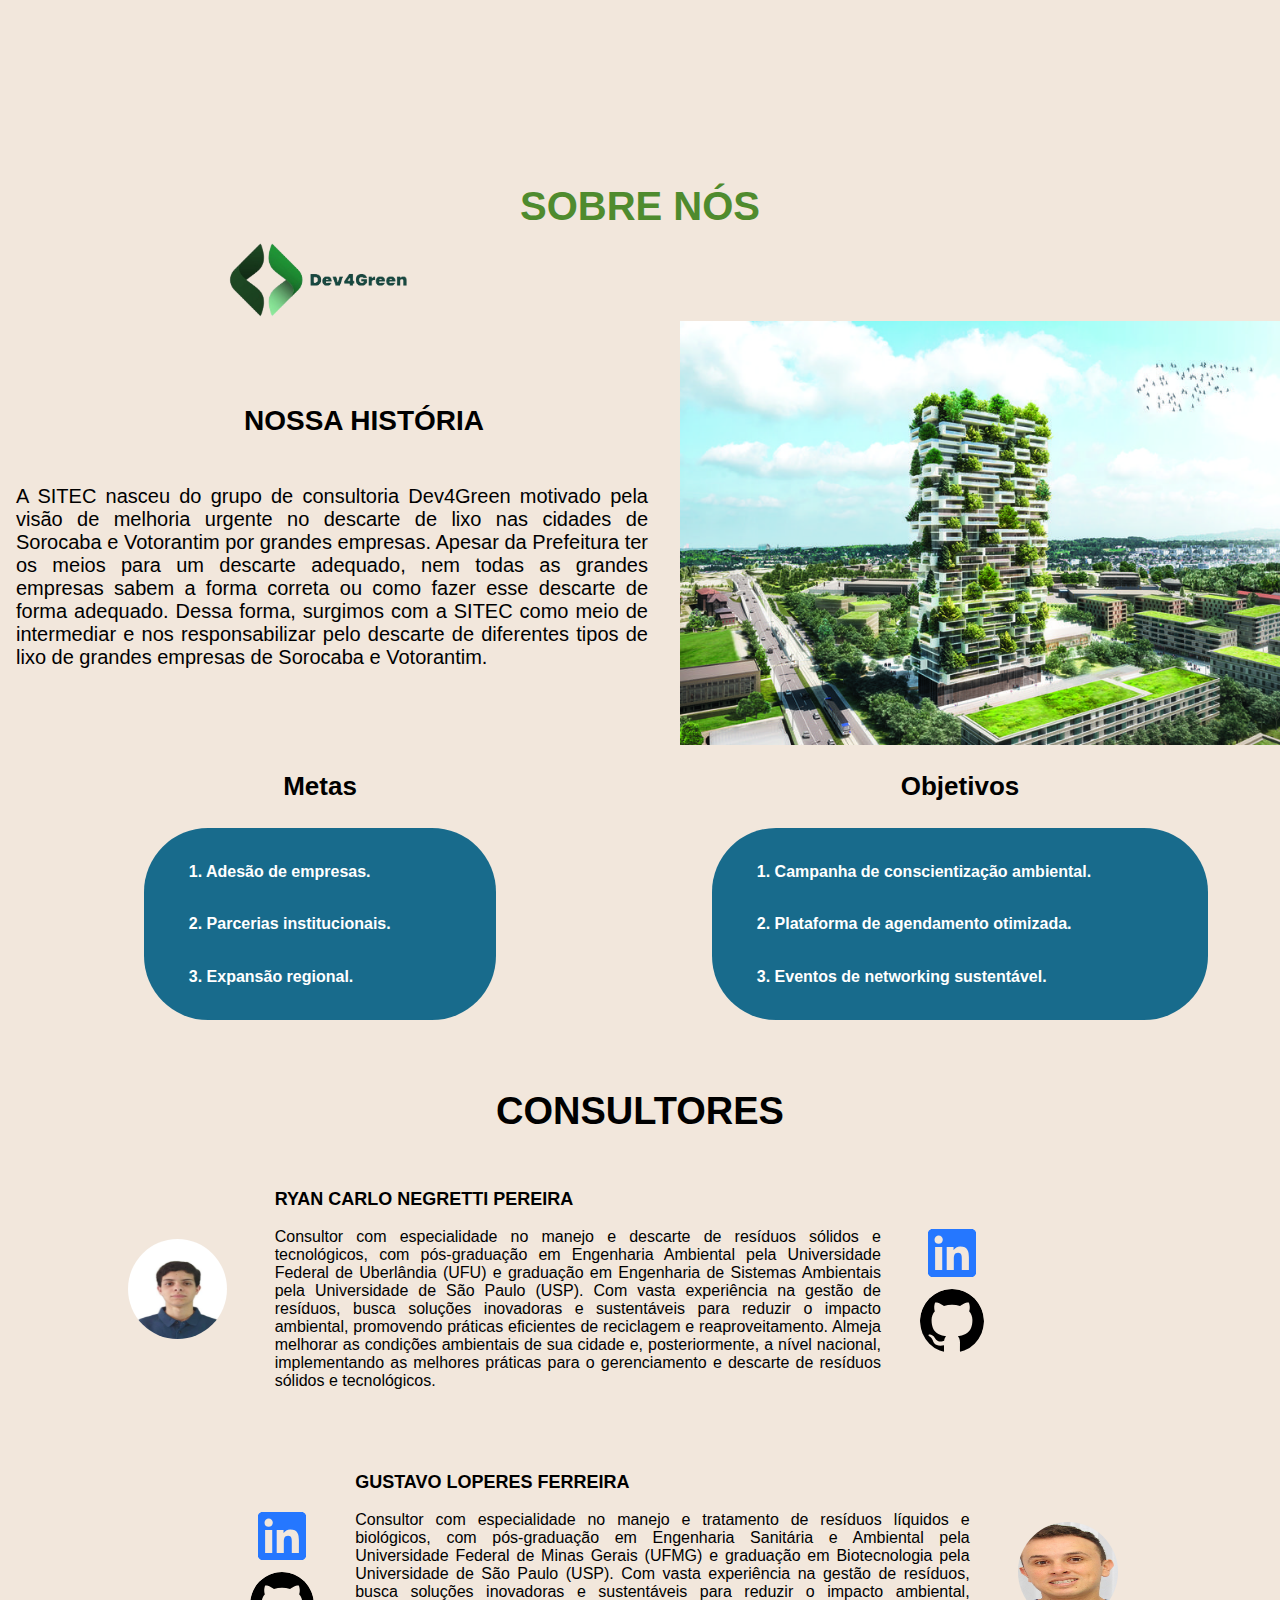
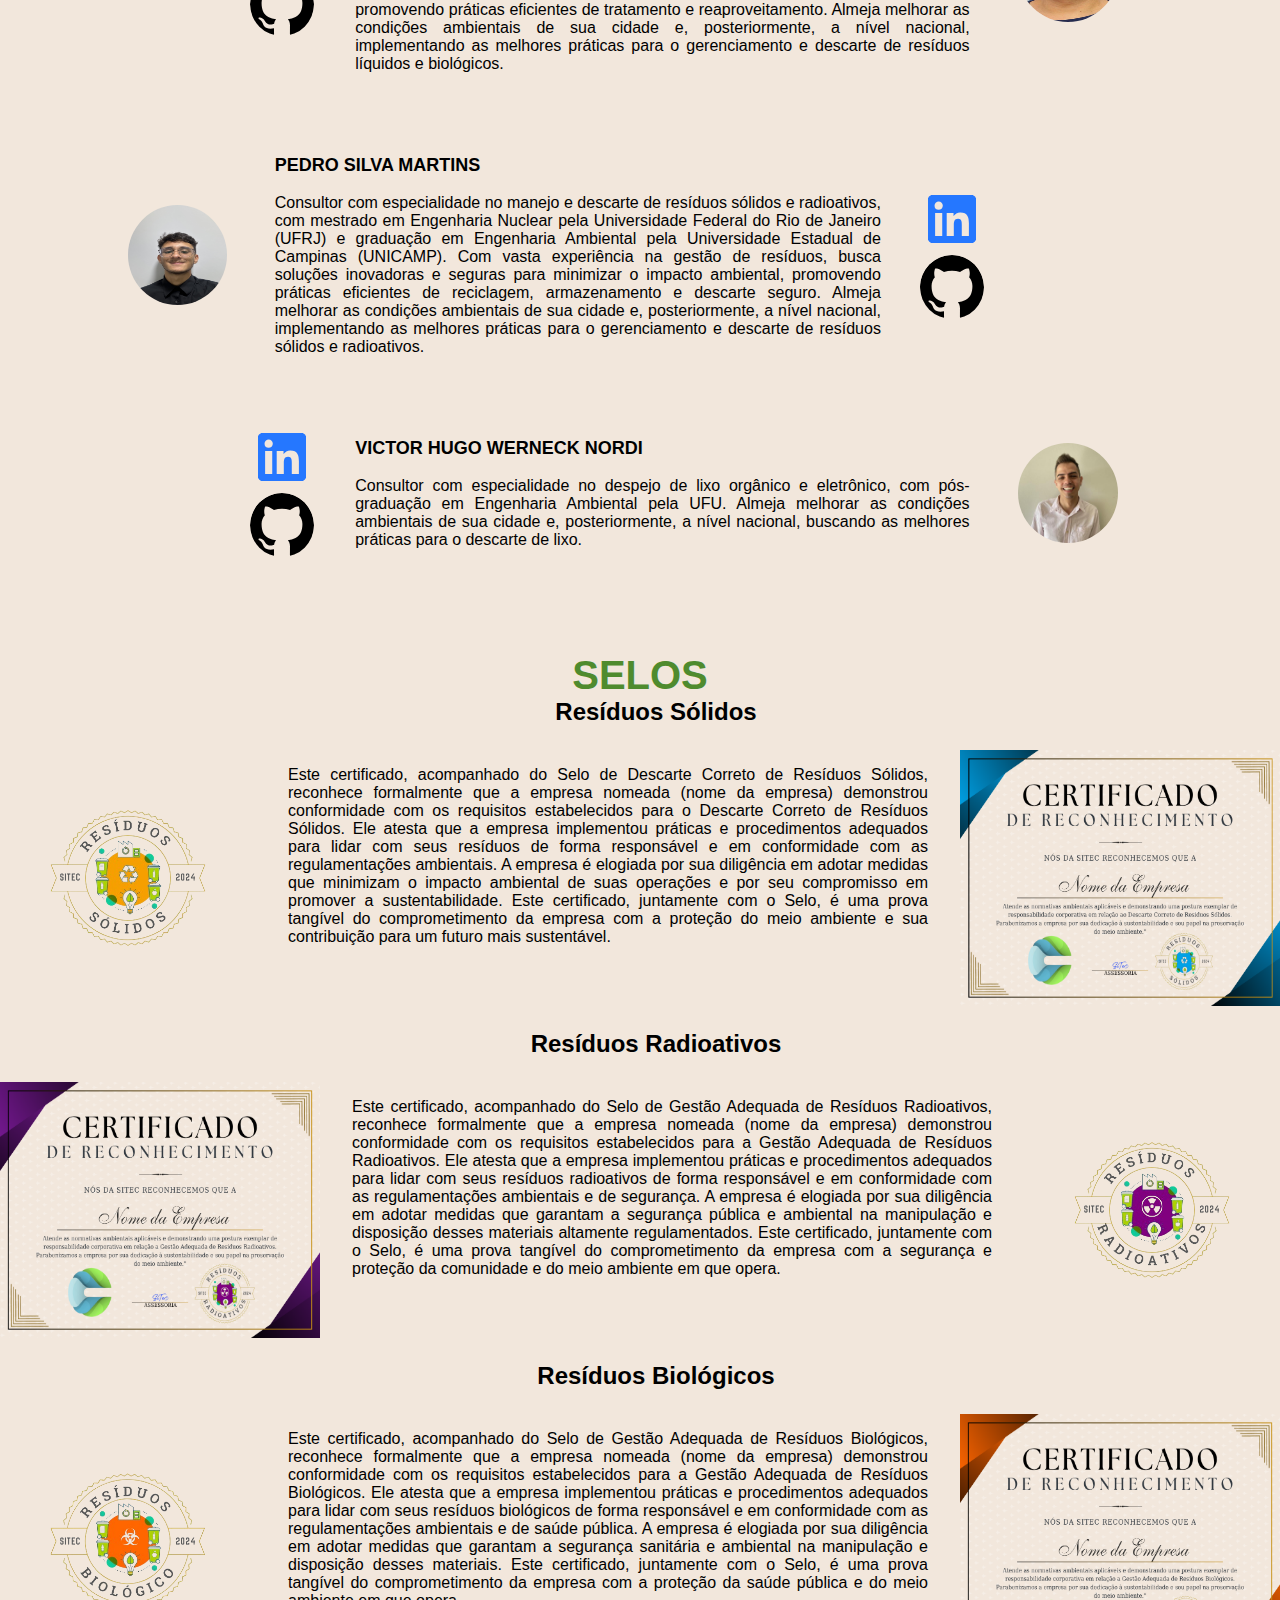
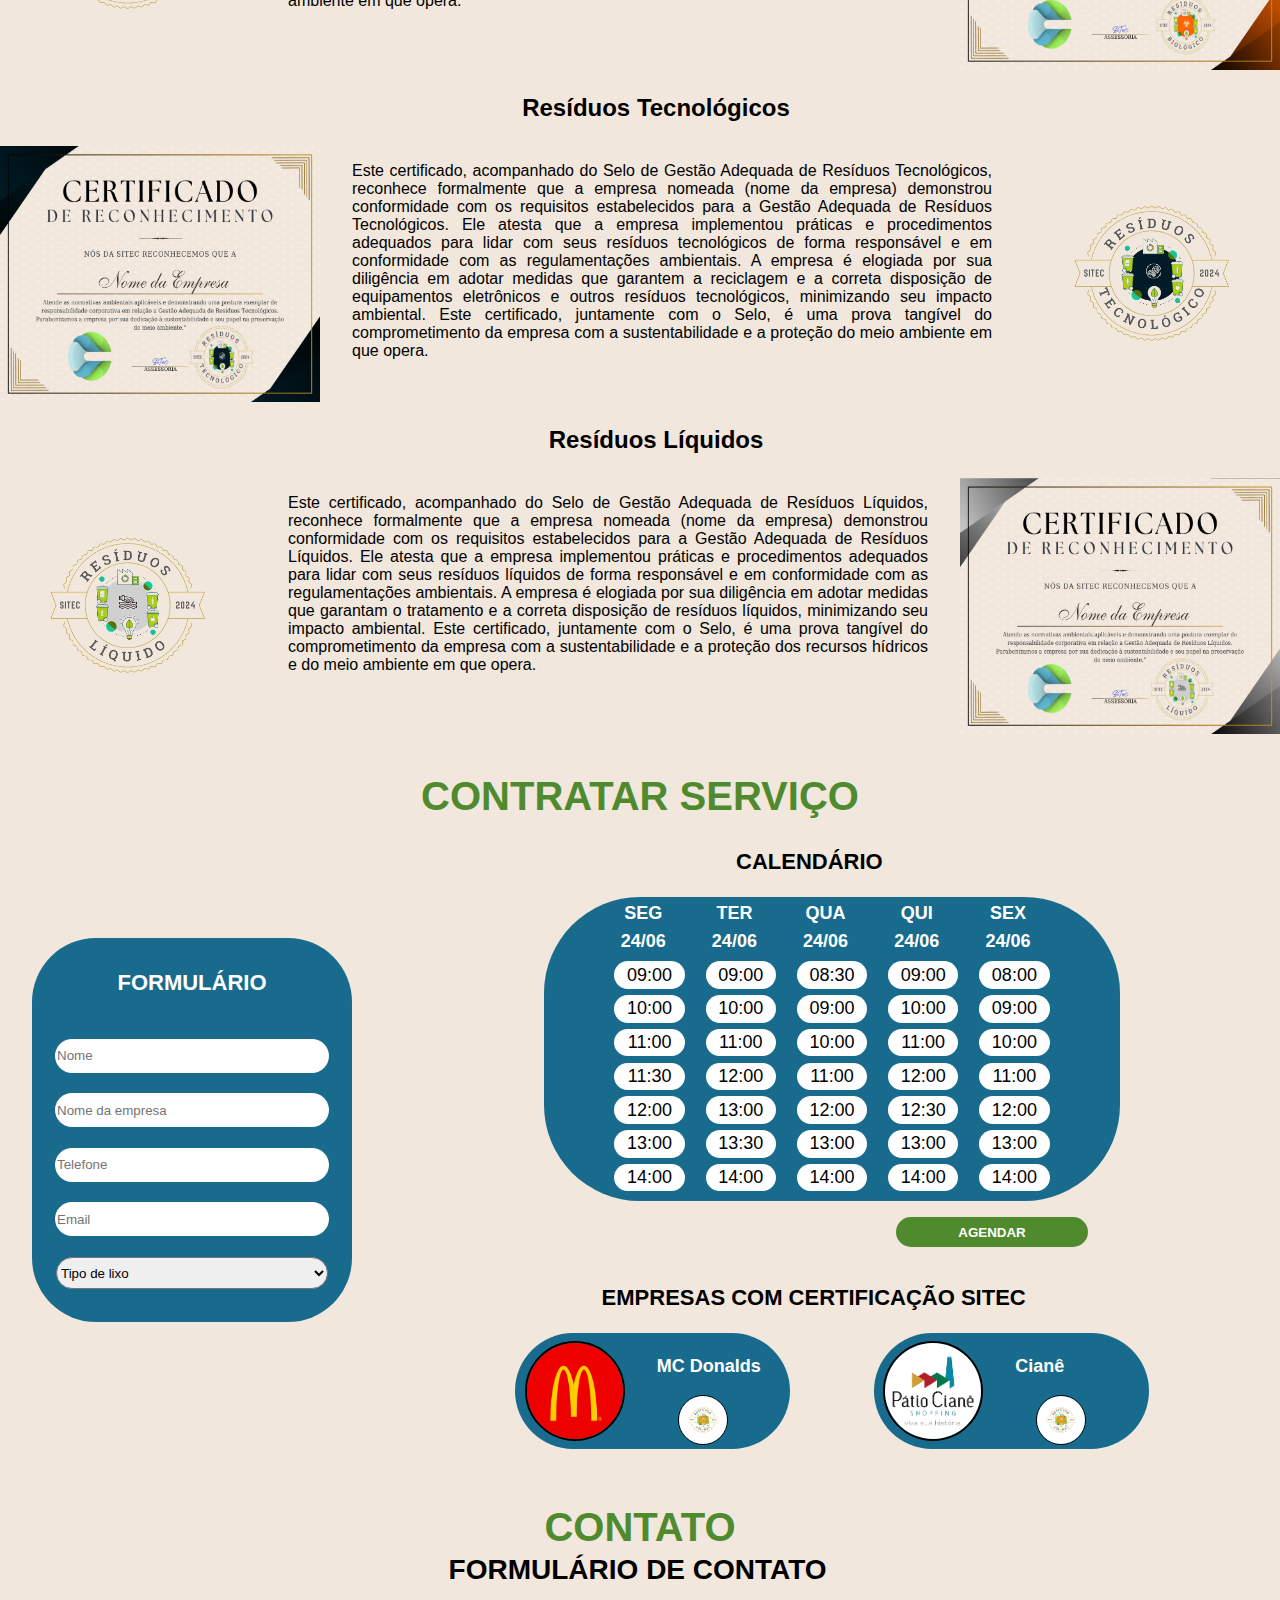
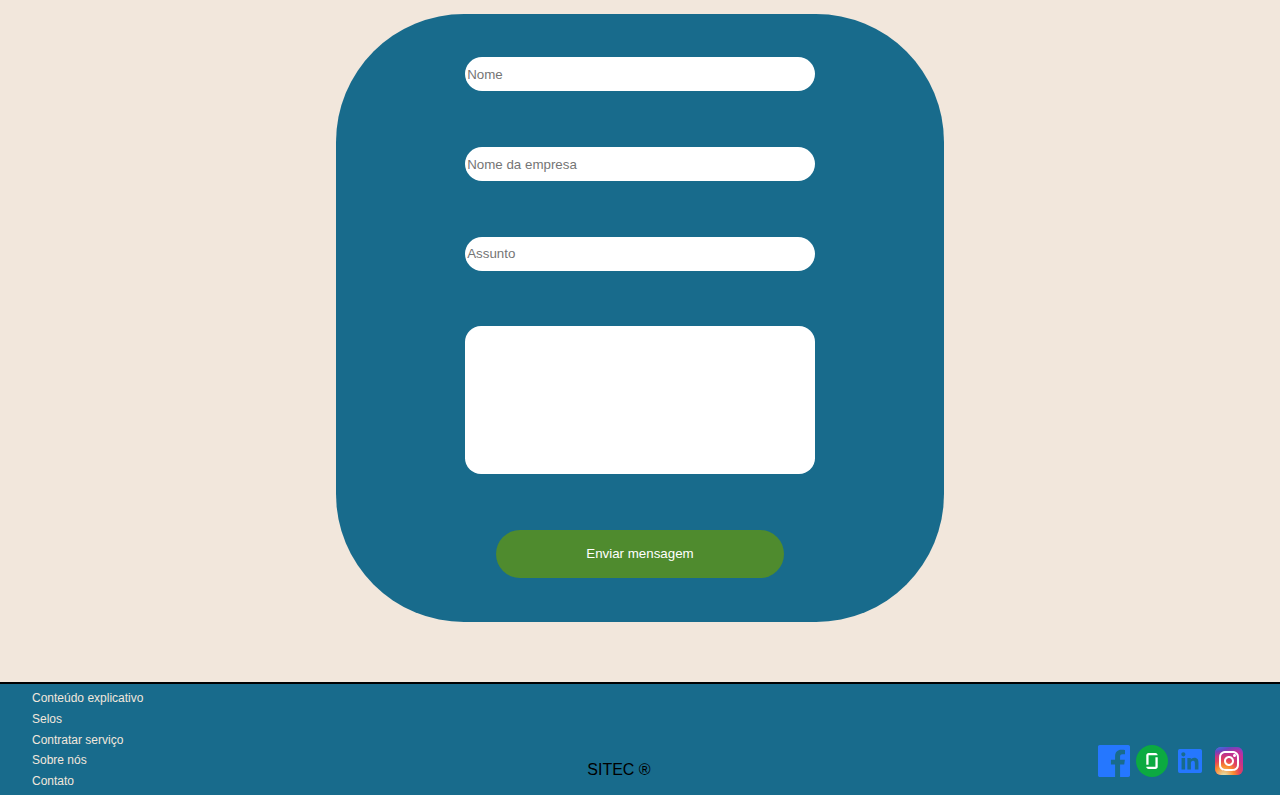
==== commit 1cb975f8: ":sparkles: linkedins" ====
--- a/index.html
+++ b/index.html
@@ -177,22 +177,22 @@
                         <img class="consultores-img" src="./imgs/Mídia.jpg" alt="Ryan">
                         <div class="txt-consultores">
                             <p class="nome-consultor">RYAN CARLO NEGRETTI PEREIRA</p>
-                            <p class="resumo-consultor">Lorem ipsum dolor sit amet, consectetur adipiscing elit. Vestibulum porta lectus eu diam aliquam, at scelerisque enim pretium. Nulla tempor augue nunc, sed tincidunt purus lobortis ut. Donec convallis justo nec molestie interdum.</p>
+                            <p class="resumo-consultor">Consultor com especialidade no manejo e descarte de resíduos sólidos e tecnológicos, com pós-graduação em Engenharia Ambiental pela Universidade Federal de Uberlândia (UFU) e graduação em Engenharia de Sistemas Ambientais pela Universidade de São Paulo (USP). Com vasta experiência na gestão de resíduos, busca soluções inovadoras e sustentáveis para reduzir o impacto ambiental, promovendo práticas eficientes de reciclagem e reaproveitamento. Almeja melhorar as condições ambientais de sua cidade e, posteriormente, a nível nacional, implementando as melhores práticas para o gerenciamento e descarte de resíduos sólidos e tecnológicos.</p>
                         </div>
                         <div class="div-social div-social-left">
-                            <a href=""><img class="social-consultores" class="social-consultores" src="./imgs/linkedin.svg" alt="Linkedin"></a>
+                            <a href="https://www.linkedin.com/in/ryan-carlo-negretti-pereira-8709b1292/"><img class="social-consultores" class="social-consultores" src="./imgs/linkedin.svg" alt="Linkedin"></a>
                             <a href="https://github.com/RyanCarloNegrettiPereira"><img class="social-consultores" src="./imgs/git.svg" alt="GitHub"></a>
                         </div>
                     </div>
                     <div class="right-pp-consultores">
                         <div class="div-social div-social-right">
-                            <a href=""><img class="social-consultores" src="./imgs/linkedin.svg" alt="Linkedin"></a>
+                            <a href="https://www.linkedin.com/in/gustavo-lopes-ferreira-1245b7179/"><img class="social-consultores" src="./imgs/linkedin.svg" alt="Linkedin"></a>
                             <a href="https://github.com/GLFspedine"><img class="social-consultores" src="./imgs/git.svg" alt="GitHub"></a>
                         </div>
                         
                         <div class="txt-consultores">
                             <p class="nome-consultor">GUSTAVO LOPERES FERREIRA</p>
-                            <p class="resumo-consultor">Lorem ipsum dolor sit amet, consectetur adipiscing elit. Vestibulum porta lectus eu diam aliquam, at scelerisque enim pretium. Nulla tempor augue nunc, sed tincidunt purus lobortis ut. Donec convallis justo nec molestie interdum.</p>
+                            <p class="resumo-consultor">Consultor com especialidade no manejo e tratamento de resíduos líquidos e biológicos, com pós-graduação em Engenharia Sanitária e Ambiental pela Universidade Federal de Minas Gerais (UFMG) e graduação em Biotecnologia pela Universidade de São Paulo (USP). Com vasta experiência na gestão de resíduos, busca soluções inovadoras e sustentáveis para reduzir o impacto ambiental, promovendo práticas eficientes de tratamento e reaproveitamento. Almeja melhorar as condições ambientais de sua cidade e, posteriormente, a nível nacional, implementando as melhores práticas para o gerenciamento e descarte de resíduos líquidos e biológicos.</p>
                         </div>
                         <img class="consultores-img" src="./imgs/MicrosoftTeams-image (1).png" alt="Gustavo">
                     </div>
@@ -200,10 +200,10 @@
                         <img class="consultores-img" src="./imgs/WhatsApp Image 2024-03-07 at 21.15.32 (1).jpeg" alt="Pedro">
                         <div class="txt-consultores">
                             <p class="nome-consultor">PEDRO SILVA MARTINS</p>
-                            <p class="resumo-consultor">Lorem ipsum dolor sit amet, consectetur adipiscing elit. Vestibulum porta lectus eu diam aliquam, at scelerisque enim pretium. Nulla tempor augue nunc, sed tincidunt purus lobortis ut. Donec convallis justo nec molestie interdum.</p>
+                            <p class="resumo-consultor">Consultor com especialidade no manejo e descarte de resíduos sólidos e radioativos, com mestrado em Engenharia Nuclear pela Universidade Federal do Rio de Janeiro (UFRJ) e graduação em Engenharia Ambiental pela Universidade Estadual de Campinas (UNICAMP). Com vasta experiência na gestão de resíduos, busca soluções inovadoras e seguras para minimizar o impacto ambiental, promovendo práticas eficientes de reciclagem, armazenamento e descarte seguro. Almeja melhorar as condições ambientais de sua cidade e, posteriormente, a nível nacional, implementando as melhores práticas para o gerenciamento e descarte de resíduos sólidos e radioativos.</p>
                         </div>
                         <div class="div-social div-social-left">
-                            <a href=""><img class="social-consultores" src="./imgs/linkedin.svg" alt="Linkedin"></a>
+                            <a href="https://www.linkedin.com/in/pedro--silva-martins"><img class="social-consultores" src="./imgs/linkedin.svg" alt="Linkedin"></a>
                             <a href="https://github.com/Pedro8k"><img class="social-consultores" src="./imgs/git.svg" alt="GitHub"></a>
                         </div>
                     </div>
@@ -290,11 +290,15 @@
                         </div>
                         <div id="checkboxes">
                           <label for="one">
-                            <input type="checkbox" id="one" />Orgânico</label>
+                            <input type="checkbox" id="one" />Biológico</label>
                           <label for="two">
-                            <input type="checkbox" id="two" />Eletrônico</label>
+                            <input type="checkbox" id="two" />Tecnológico</label>
                           <label for="three">
-                            <input type="checkbox" id="three" />Industrial</label>
+                            <input type="checkbox" id="three" />Líquido</label>
+                        <label for="four">
+                            <input type="checkbox" id="four" />Sólido</label>
+                            <label for="five">
+                                <input type="checkbox" id="five" />Radioativo</label>
                         </div>
                       </div>
                 </div></form>
@@ -391,7 +395,9 @@
         <p class="tab-title">CONTATO</p>
         <div class="tab-content" id="contato-div">
             <div id="contato-div" class="tab">
+                <div id="div-txt-contato">
                 <p id="txt-contato">FORMULÁRIO DE CONTATO</p>
+            </div>
                 <div id="div-contato">
                     <form id="form-contato">
                         <input class="contato-class" type="text" name="name" id="name" placeholder="Nome">
--- a/style.css
+++ b/style.css
@@ -82,6 +82,7 @@
   border-radius: 2rem;
   text-align: center;
   cursor: pointer;
+  border: 1.6px solid black
 }
 
 #sobre-nos{
@@ -115,12 +116,14 @@
     box-shadow: 0px 5px 10px 0px rgba(0, 0, 0, 0.5);
     border: none;
     margin-top: -15rem;
+    padding: 0.2rem;
 }
 
 .tabs-text{
   color: var(--background-color);
   font-size: 24px;
-  margin-top: 13.7rem;
+  margin-top: 12.7rem;
+  padding: 1rem;
 }
 
 .divider{
@@ -160,14 +163,15 @@
 
   #img-txt-title{
     font-size: 48px;
-    color: var(--black);
+    color: white;
     font-family: var(--project-font-family);
     font-weight: 900;
   }
 
   #img-txt-tag{
     font-size: 28px;
-    color: var(--black);
+    color: white;
+    font-weight: 600;
     margin-top: -3rem;
     font-family: var(--project-font-family);
   }
@@ -177,7 +181,6 @@
     font-weight: 800;
     font-size: 40px;
     text-align: center;
-    margin-left: 1rem;
     align-items: center;
     margin-bottom: -1.5rem;
   }
@@ -206,6 +209,7 @@
     display: flex;
     flex-direction: column;
     justify-content: space-evenly;
+    padding: 1rem
   }
 
   #tutorial-objetivos{
@@ -217,6 +221,7 @@
     display: flex;
     flex-direction: column;
     justify-content: space-evenly;
+    padding: 1rem
   }
 
   #componente-tutorial-metas{
@@ -455,7 +460,8 @@
 
 #title-formulario{
   font-weight: bold;
-  font-size: 22px
+  font-size: 22px;
+  color: white
 }
 
 .contratar-class{
@@ -527,7 +533,7 @@
   color: var(--black);
   font-size: 22px;
   font-weight: bold;
-  margin-left: 17rem;
+  margin-left: 22rem;
 }
 
 .contrate-cal-txt{
@@ -535,7 +541,7 @@
   color: var(--black);
   font-size: 22px;
   font-weight: 600;
-  margin-left: 4rem;
+  margin-left: 8rem;
 }
 
 #div-horario{
@@ -570,6 +576,7 @@
   text-align: center;
   width: 4rem;
   font-weight: bold;
+  color: white;
 }
 
 #div-calendario{
@@ -642,6 +649,11 @@
 #txt-contato{
   font-weight: bold;
   font-size: 28px;
+  margin-left: 1rem
+}
+
+#div-txt-contato{
+  margin-left: -1.3rem
 }
 
 .selo-contratar{
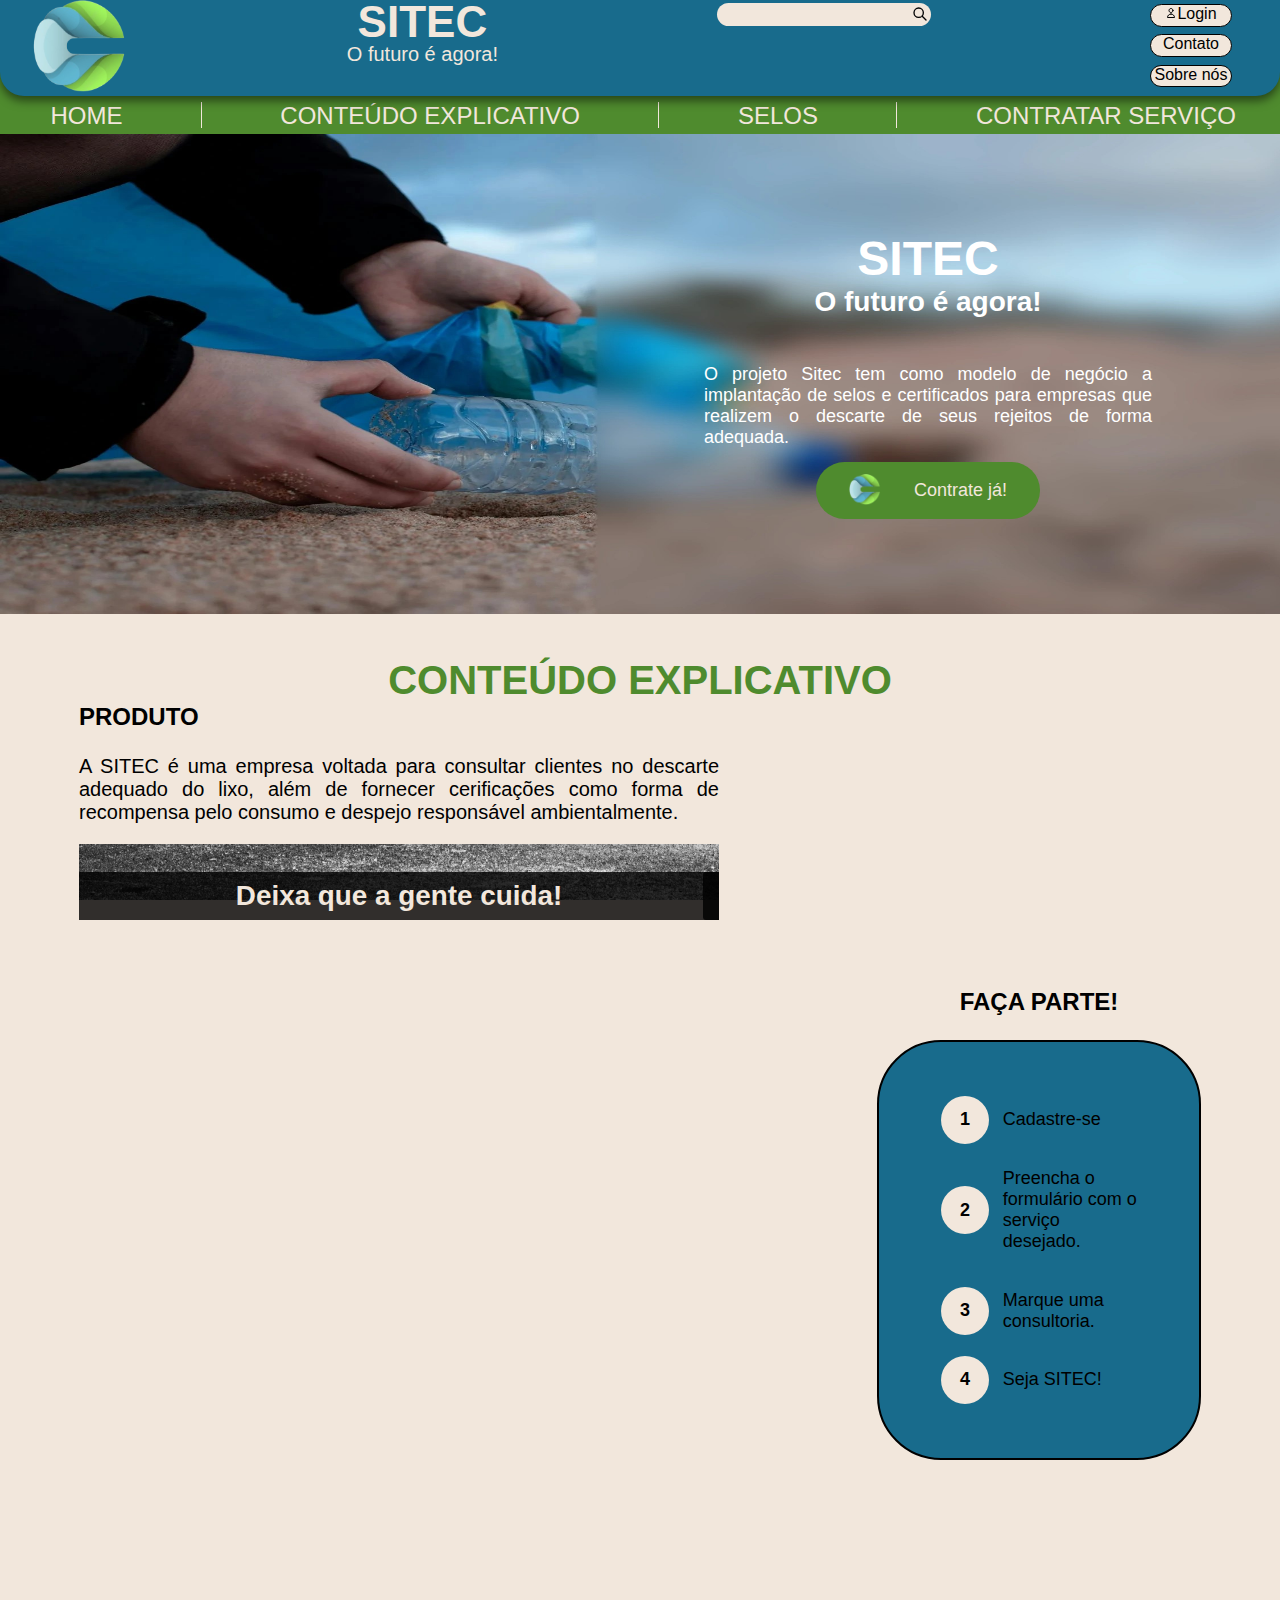
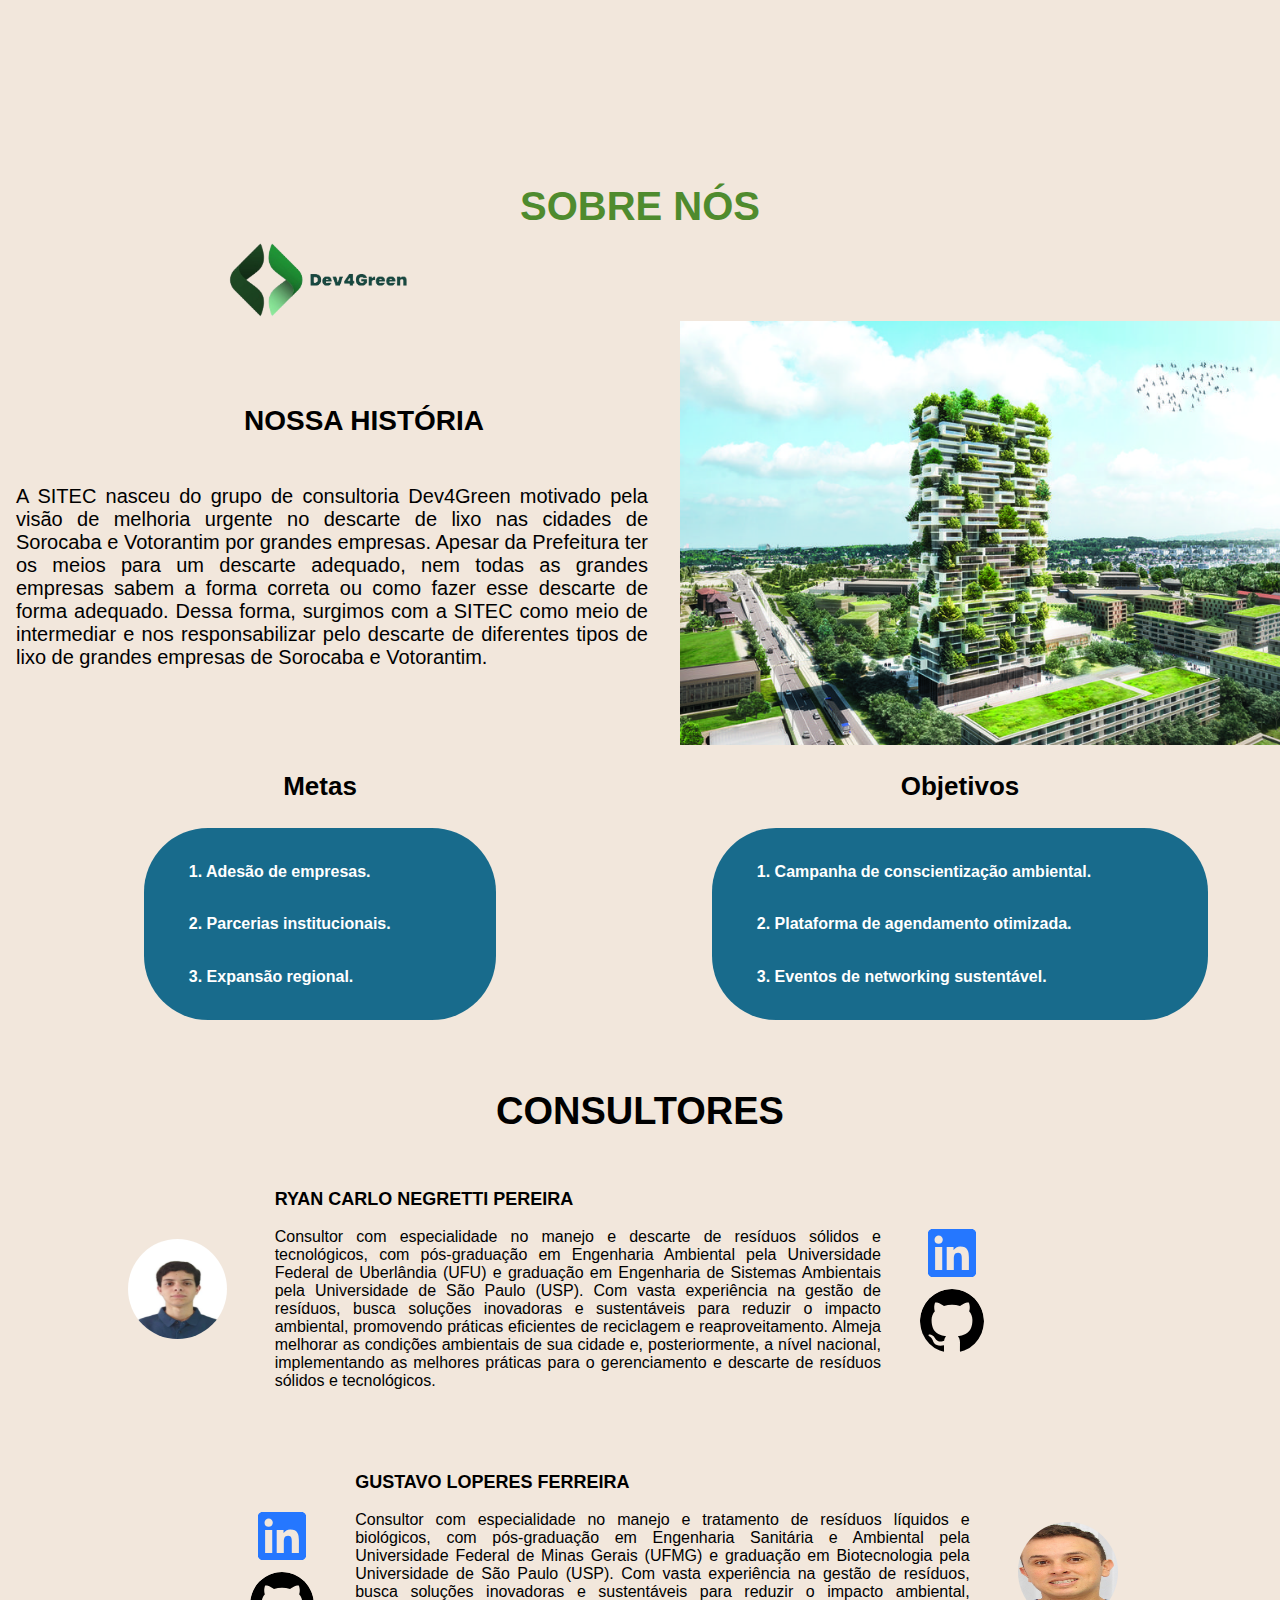
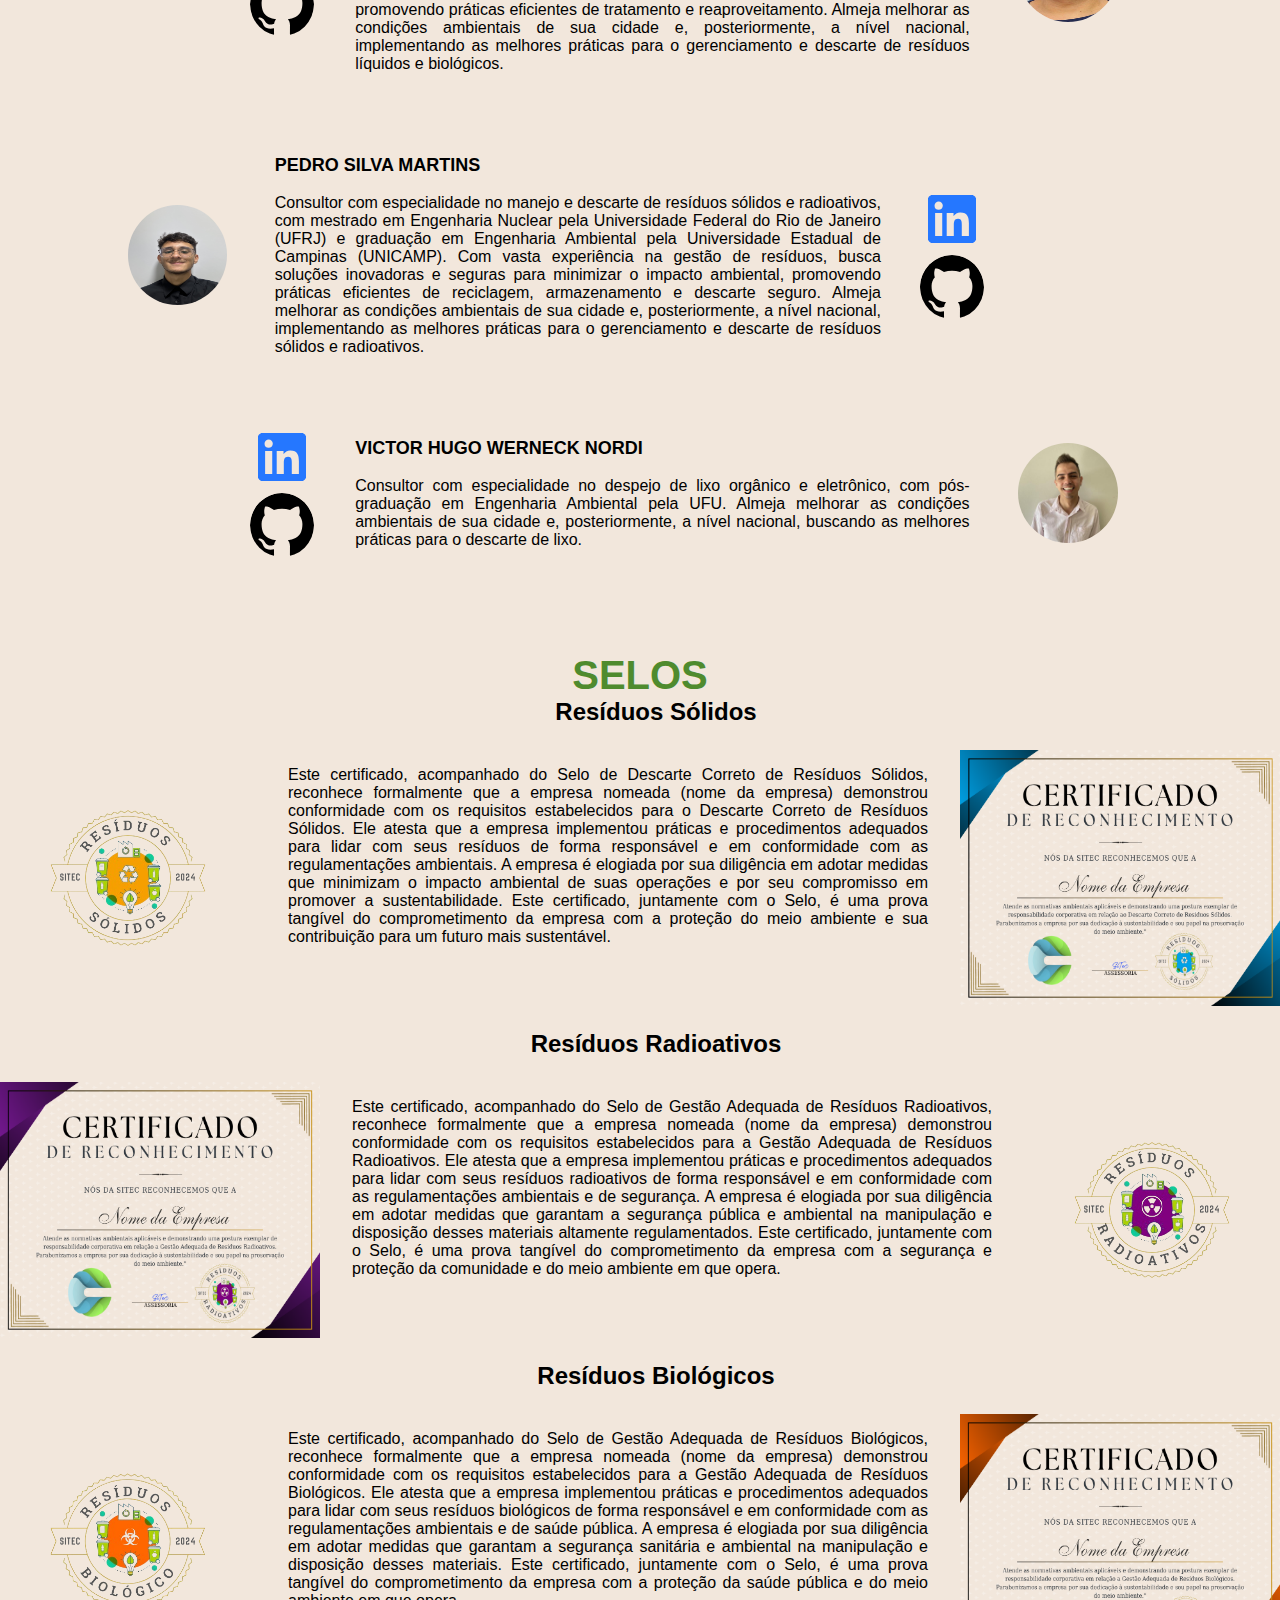
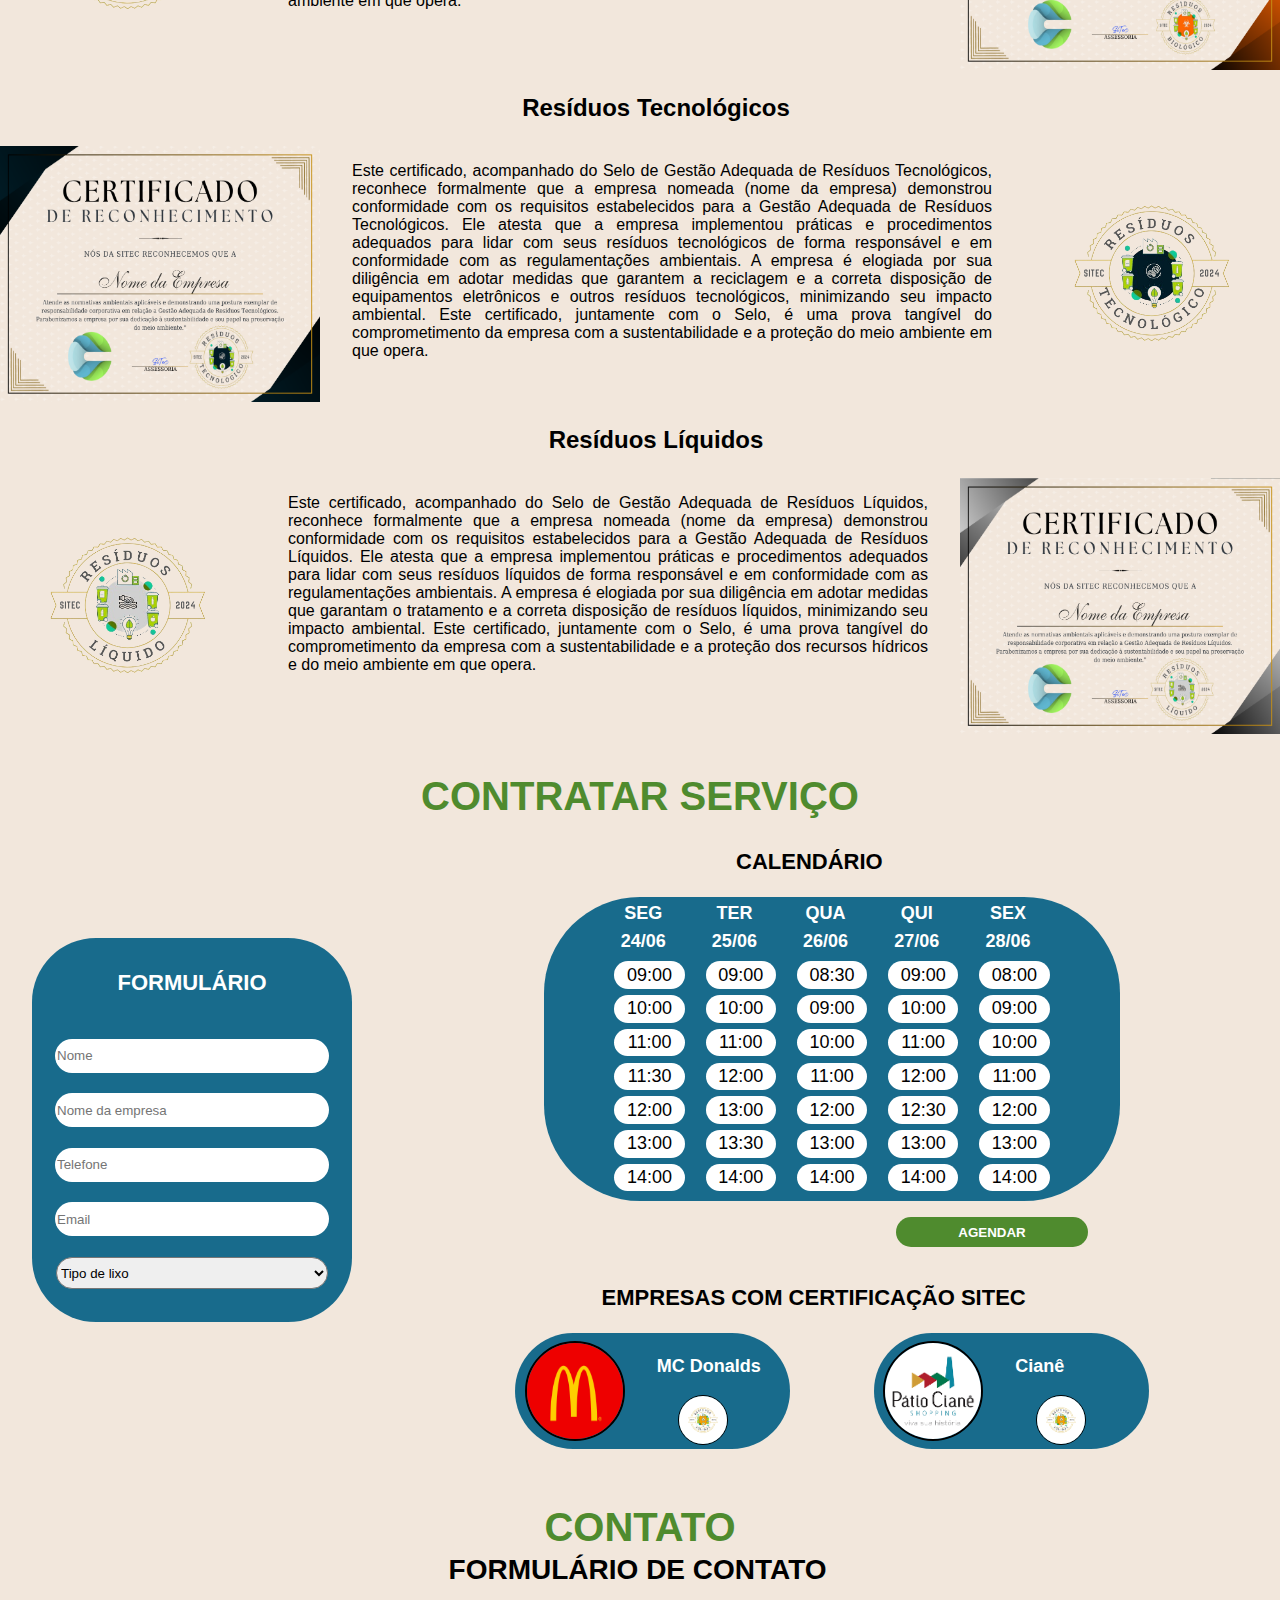
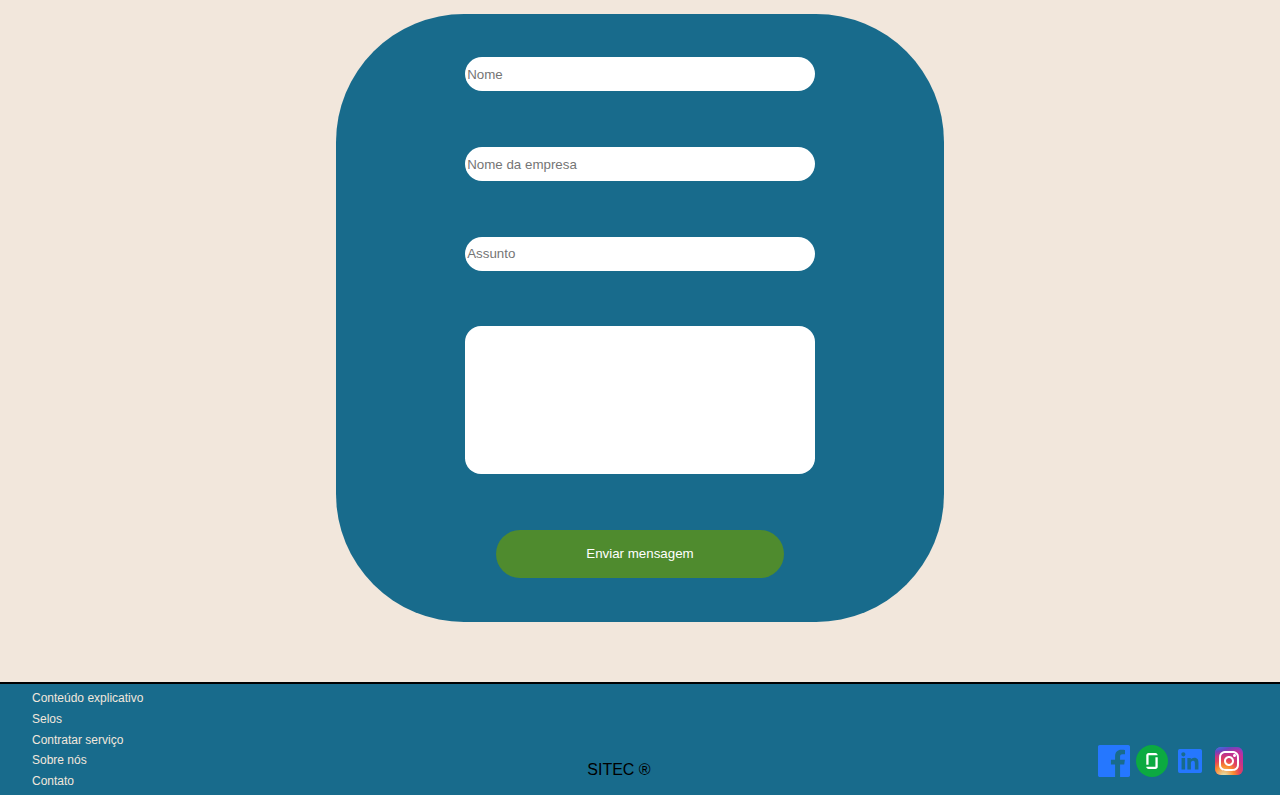
==== commit bb73d06d: ":ambulance:  fix calendar" ====
--- a/index.html
+++ b/index.html
@@ -321,7 +321,7 @@
                             </div>
                             <div>
                                 <p class="semana">TER</p>
-                                <p class="semana">24/06</p>
+                                <p class="semana">25/06</p>
                                 <p class="horario">09:00</p>
                                 <p class="horario">10:00</p>
                                 <p class="horario">11:00</p>
@@ -332,7 +332,7 @@
                             </div>
                             <div>
                                 <p class="semana">QUA</p>
-                                <p class="semana">24/06</p>
+                                <p class="semana">26/06</p>
                                 <p class="horario">08:30</p>
                                 <p class="horario">09:00</p>
                                 <p class="horario">10:00</p>
@@ -343,7 +343,7 @@
                             </div>
                             <div>
                                 <p class="semana">QUI</p>
-                                <p class="semana">24/06</p>
+                                <p class="semana">27/06</p>
                                 <p class="horario">09:00</p>
                                 <p class="horario">10:00</p>
                                 <p class="horario">11:00</p>
@@ -354,7 +354,7 @@
                             </div>
                             <div>
                                 <p class="semana">SEX</p>
-                                <p class="semana">24/06</p>
+                                <p class="semana">28/06</p>
                                 <p class="horario">08:00</p>
                                 <p class="horario">09:00</p>
                                 <p class="horario">10:00</p>
